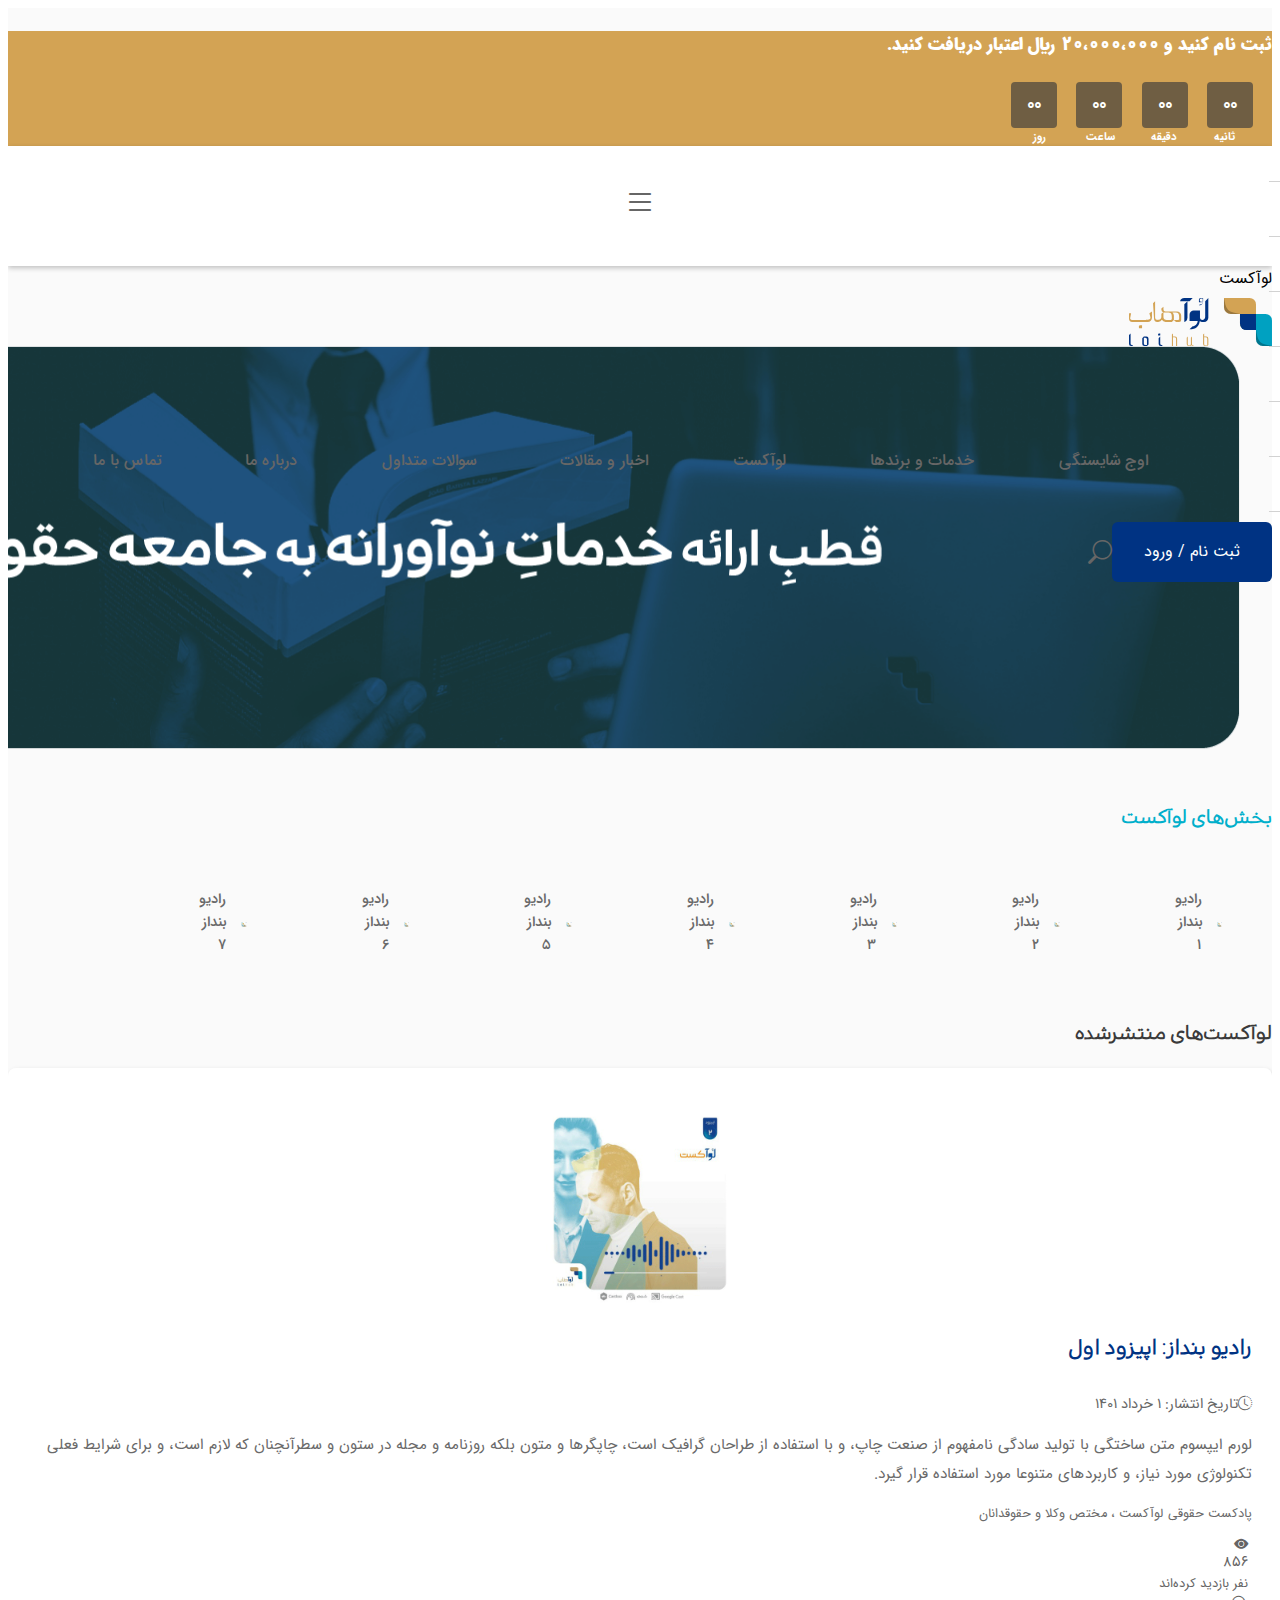
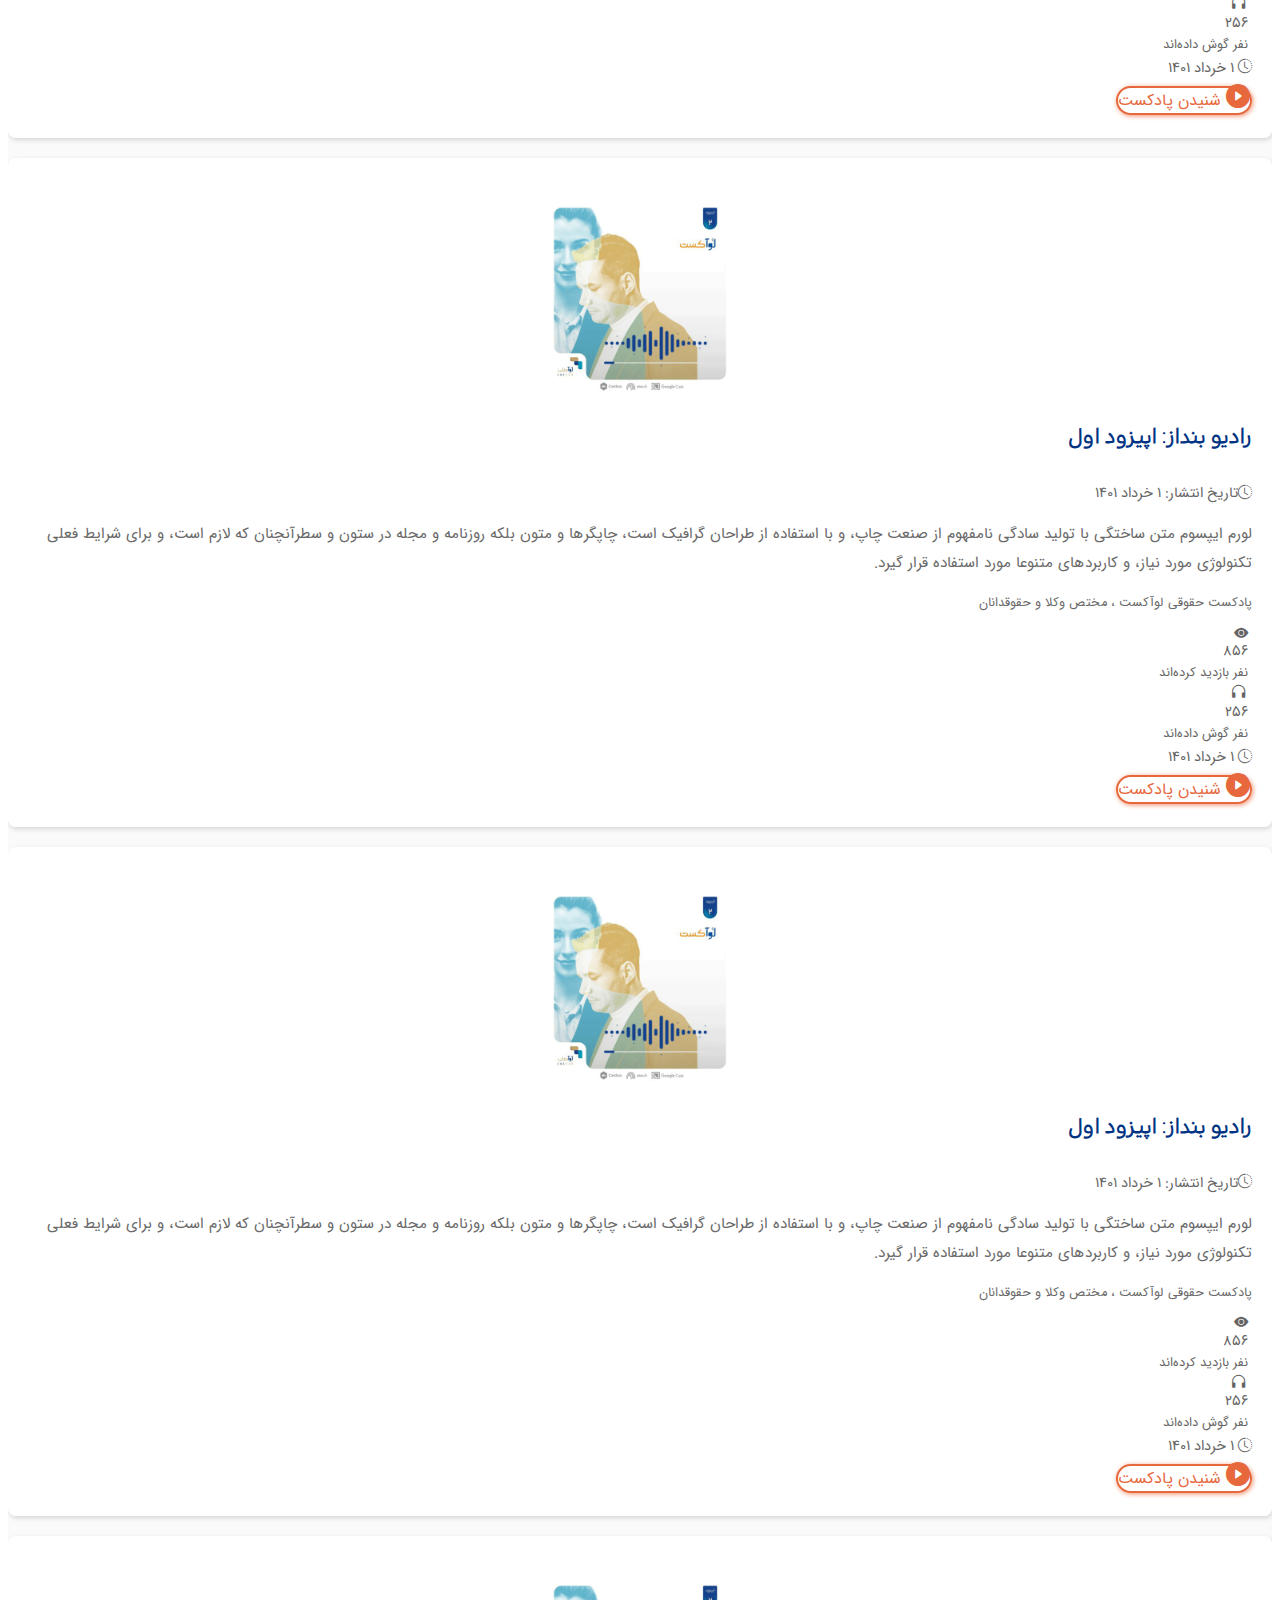
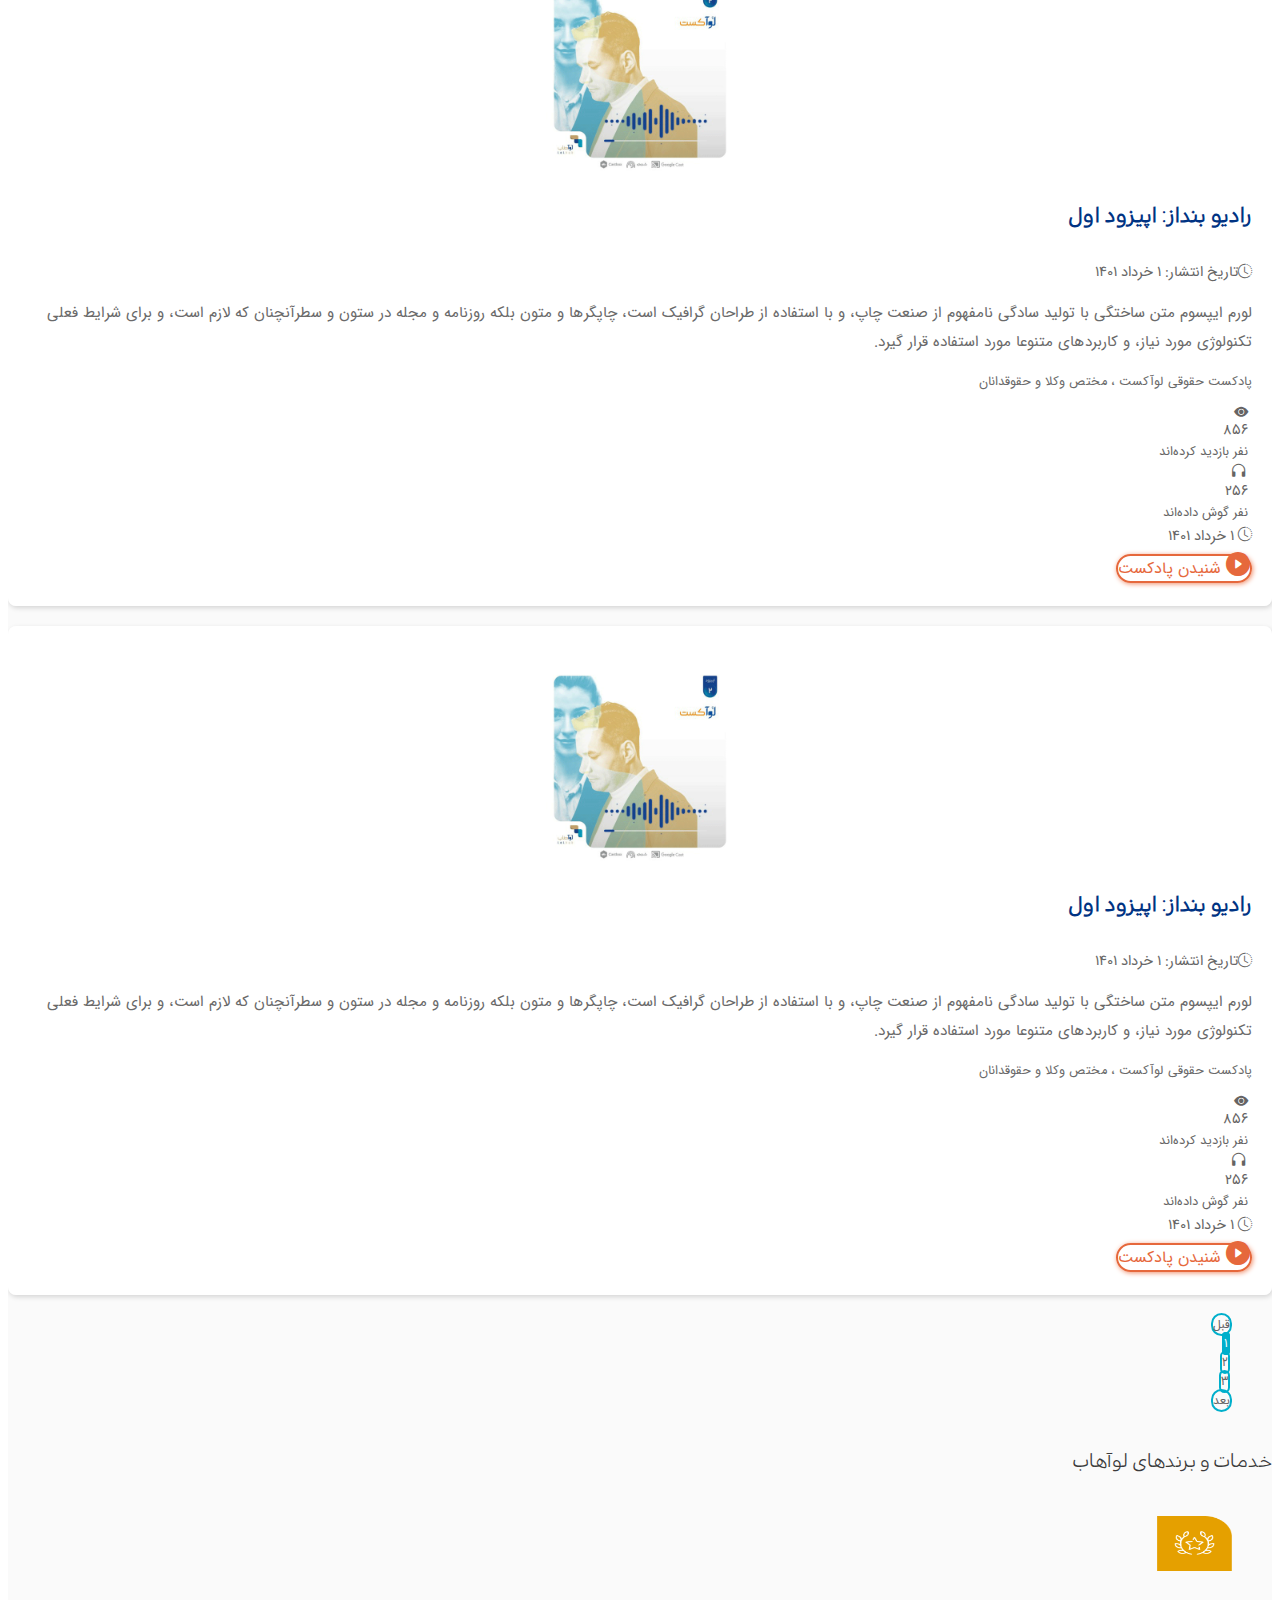
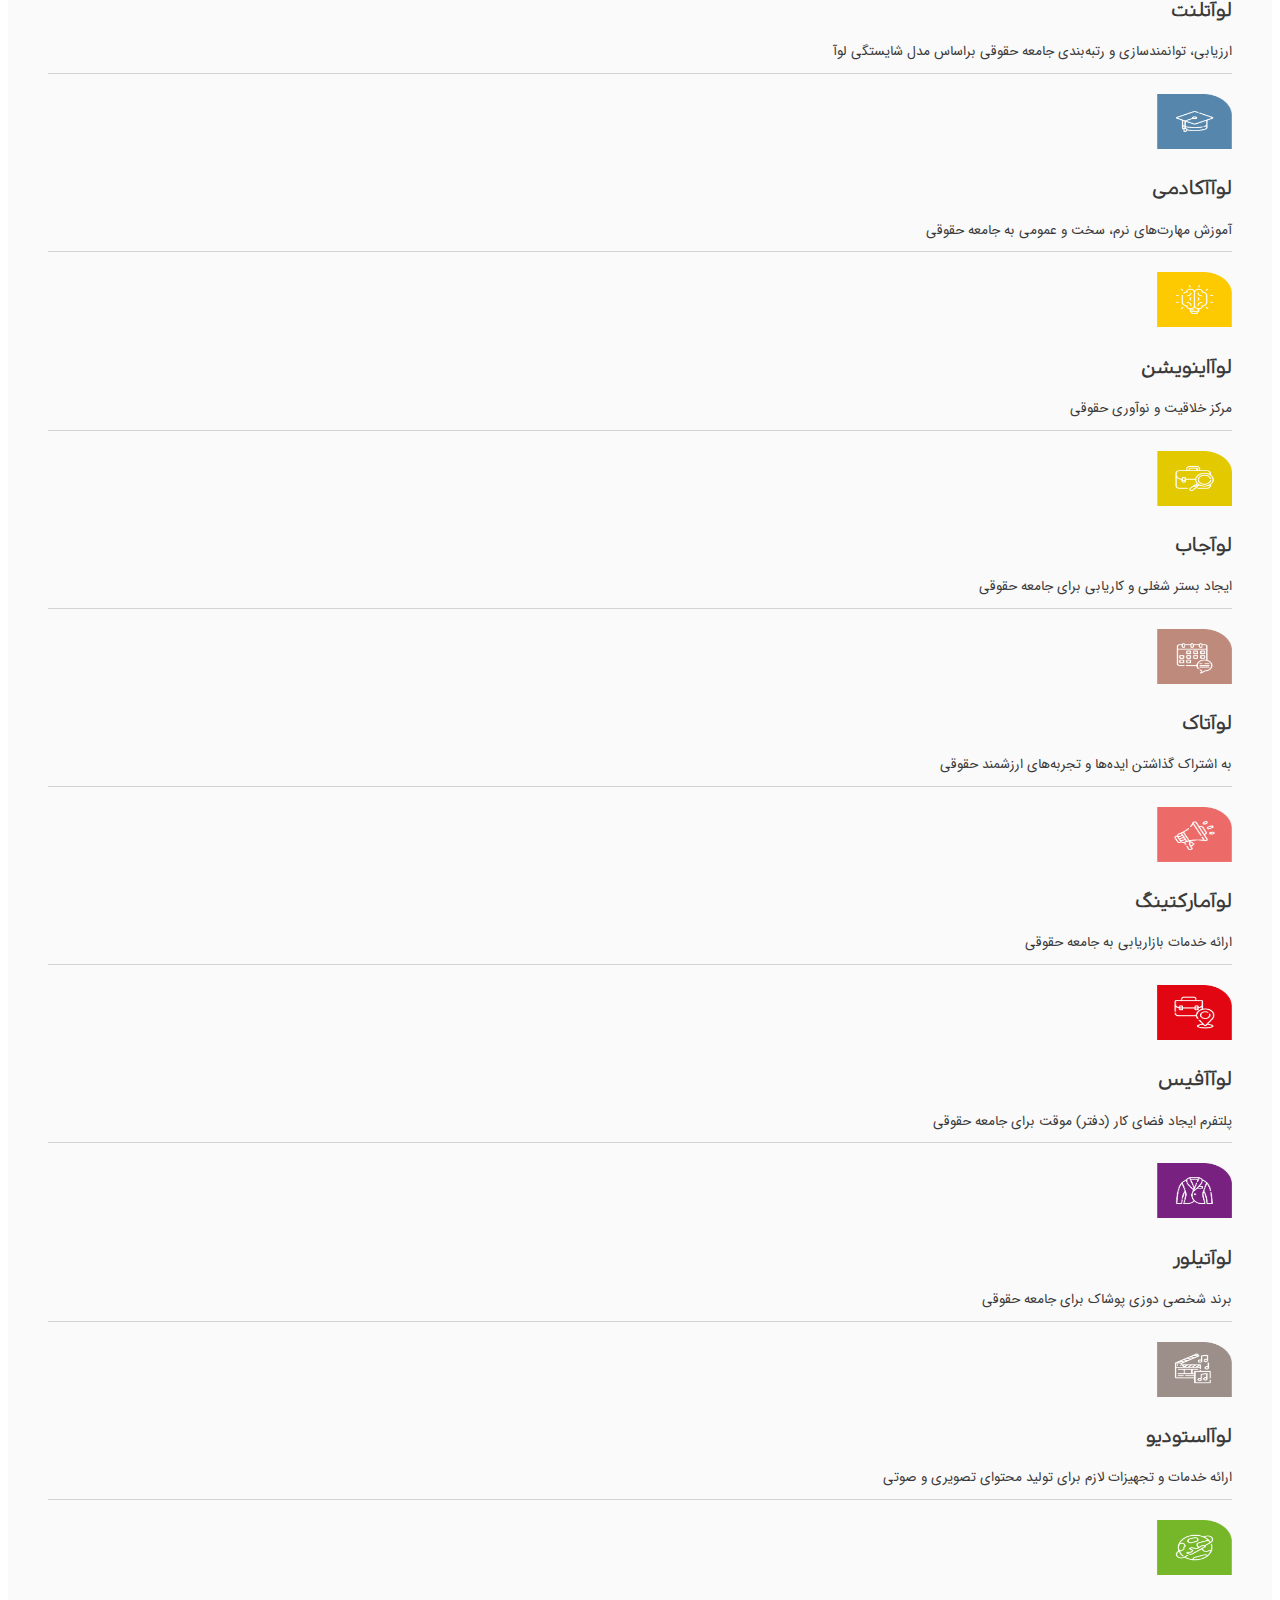
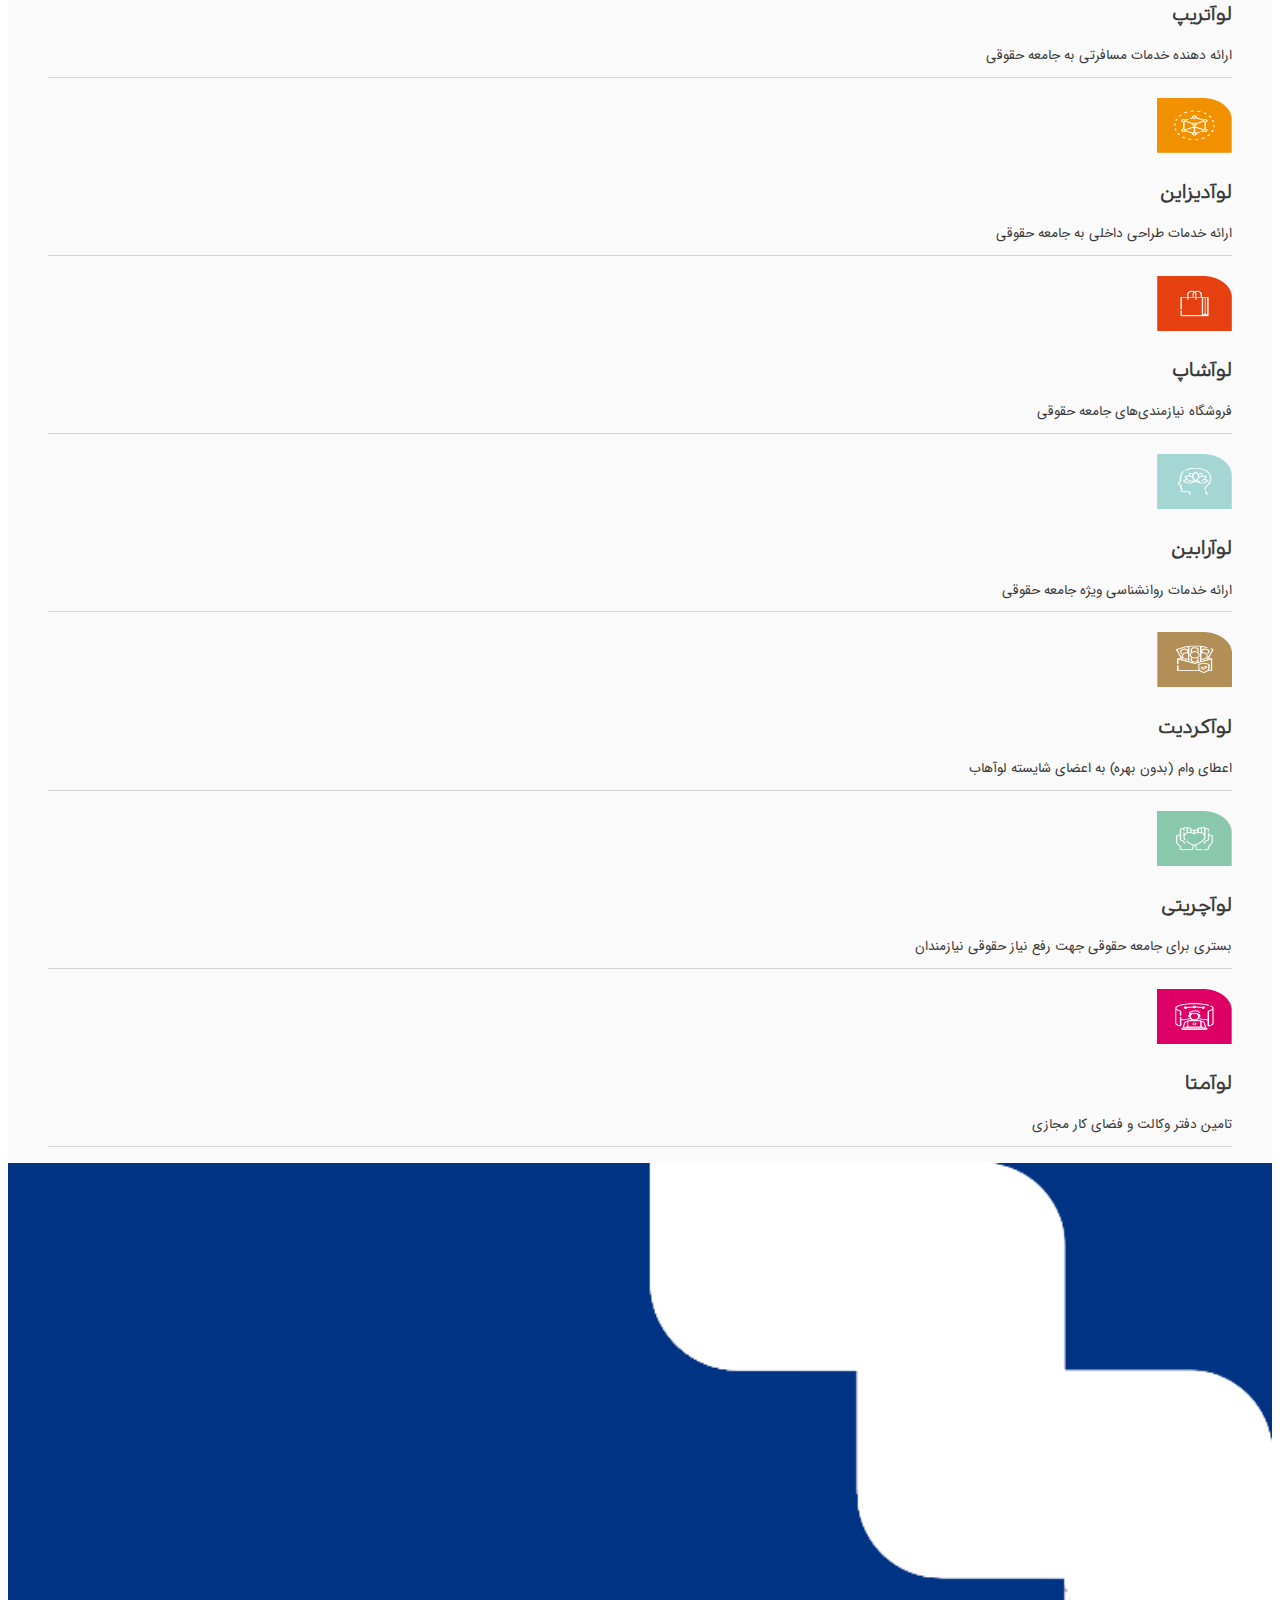
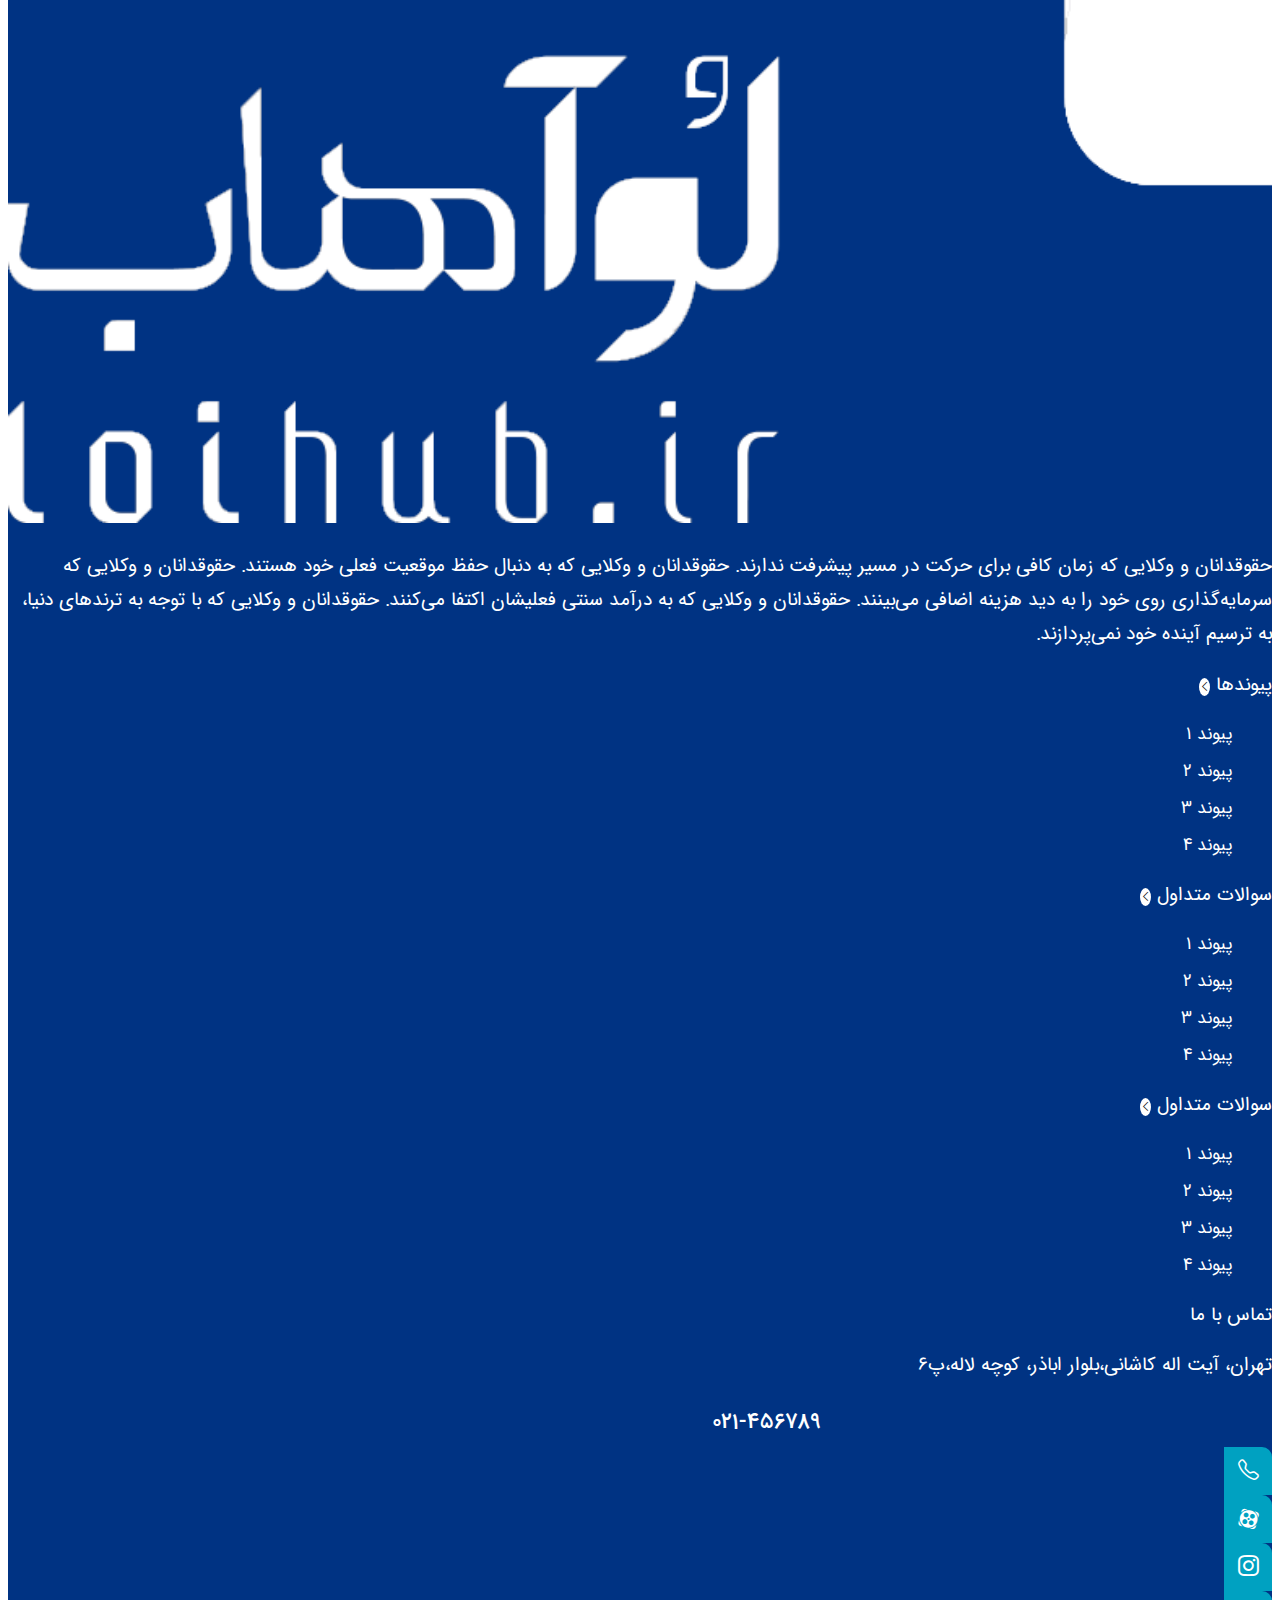
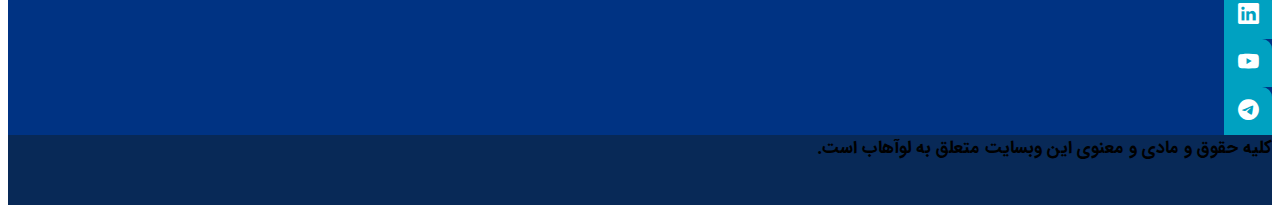
==== podcast1/index.html @ 6ba9e87d "add podcast page" ====
<!DOCTYPE html>
<html lang="fa" dir="rtl">

<head>
    <meta charset="UTF-8">
    <meta http-equiv="X-UA-Compatible" content="IE=edge">
    <meta name="viewport" content="width=device-width, initial-scale=1.0">
    <link href="https://cdn.jsdelivr.net/npm/bootstrap@5.1.3/dist/css/bootstrap.min.css" rel="stylesheet"
        integrity="sha384-1BmE4kWBq78iYhFldvKuhfTAU6auU8tT94WrHftjDbrCEXSU1oBoqyl2QvZ6jIW3" crossorigin="anonymous">
    <link rel="stylesheet" href="https://cdn.jsdelivr.net/npm/bootstrap-icons@1.8.1/font/bootstrap-icons.css">
    <link rel="stylesheet" href="css/style.css">
    <link rel="stylesheet" href="css/local.css">
    <link rel="stylesheet" href="../js/slick/slick-theme.css">
    <link rel="stylesheet" href="../js/slick/slick.css">
    <link rel="stylesheet" href="../assets/fonts/fonts/css/fontiran.css">
    <link rel="stylesheet" href="../assets/fonts/fonts/css/style.css">
    <title>لوآکست</title>
</head>

<body>
    <main class="container-fluid p-0 m-0">
        <main class="main container-fluid p-0 m-0">
            <div class="beforemain m-0 p-0"></div>
            <section class="nav-top p-0 m-0">
                <div class="container-fluid row justify-content-between mx-auto m-0 align-items-center p-0 px-lg-3">
                    <h4 class="py-3 py-lg-0 p-0 m-0 col-12 col-lg-7"> <a href="#">ثبت نام کنید و 20،000،000 ريال اعتبار
                            دریافت
                            کنید.</a></h4>
                    <div class="countdown mx-auto mx-lg-0 m-0 p-0 py-2">
                        <span class="number-count" id="day">00</span>
                        <span class="number-count" id="hour">00</span>
                        <span class="number-count" id="minute">00</span>
                        <span class="number-count" id="second">00</span>
                        <div class="p-0 m-0 mt-1">
                            <span class="m-0 p-0 text">روز</span>
                            <span class="m-0 p-0 text">ساعت</span>
                            <span class="m-0 p-0 text">دقیقه</span>
                            <span class="m-0 p-0 text">ثانیه</span>
                        </div>
                    </div>
                </div>
            </section>
            <section class="head-top p-0 m-0">
                <header class="header p-0 py-2 py-lg-0 m-0">
                    <div class="row justify-content-around p-0 mx-auto my-0 row px-2 px-md-0">
                        <nav class="menu-mobile d-block d-lg-none py-0 m-0">
                            <div onclick="closeMenuBar()"
                                class="close-btn row justify-content-between align-items-center m-0 mb-3">
                                <img src="../assets/image/LOIHUB LOGO variations (1)-15.png" alt="loihub">
                                <i class="col-2 bi bi-x-square close-menu-icon"></i>
                            </div>
                            <ul class="p-0 m-0">
                                <li><a href="../index.html">اوج شایستگی</a></li>
                                <li><a href="../services/index.html">خدمات و برندها</a></li>
                                <li><a href="#">لوآکست</a></li>
                                <li><a href="#">اخبار و مقالات</a></li>
                                <li><a href="#">سوالات متداول</a></li>
                                <li><a href="../about-us/index.html">درباره ما</a></li>
                                <li><a href="#"> تماس با ما</a></li>
                            </ul>
                        </nav>
                        <div class="ham-icon-menu col-1 d-flex d-lg-none">
                            <i class="bi bi-list"></i>
                        </div>
                        <div class="logo-header col-4 col-md-5 col-lg-2 px-xl-4">
                            <a href="../index.html">
                                <img src="../assets/image/LOIHUB LOGO.svg" alt="LOIHUB">
                            </a>
                        </div>
                        <nav class="menu-desktop d-none col-7 d-lg-block">
                            <ul class="p-0 m-0">
                                <li><a href="../index.html">اوج شایستگی</a></li>
                                <li><a href="../services/index.html">خدمات و برندها</a></li>
                                <li><a href="#">لوآکست</a></li>
                                <li><a href="#">اخبار و مقالات</a></li>
                                <li><a href="#">سوالات متداول</a></li>
                                <li><a href="../about-us/index.html">درباره ما</a></li>
                                <li><a href="#"> تماس با ما</a></li>
                            </ul>
                        </nav>
                        <div
                            class="register-header justify-content-around justify-content-lg-evenly col-6 col-md-4 col-lg-3">
                            <div class="register-header-btn p-0 m-0">
                                <a href="#">
                                    <span>ثبت نام / ورود</span>
                                </a>
                            </div>
                            <div class="search-box-header d-flex justify-content-center align-items-center">
                                <i class="bi bi-search open-search"></i>
                                <div class="search-input">
                                    <input type="search" placeholder="جستجو">
                                    <i class="bi bi-x close-search"></i>
                                </div>
                            </div>
                        </div>
                    </div>
                </header>
                <div class="path-website row align-items-center pe-5 bg-white border-top border-bottom">
                    <span class="text-secondary">لوآکست</span>
                </div>
                <div class="banner container-fluid p-0 m-0">
                    <div class="justify-content-center align-items-start row p-0 m-0 ">
                        <img class="p-0 m-0" src="../assets/image/about-loihub.png"
                            alt="قطب ارائه خدمات نوآورانه به جامعه حقوقی">
                    </div>
                </div>
            </section>
            <section class="cast-sections px-3 px-md-0 row m-0 p-0">
                <div class="cast-section-title d-flex p-0 m-0 justify-content-center">
                    <h3 class="py-3 m-0">بخش‌های لوآکست</h3>
                </div>
                <div class="container mx-auto cast-slider p-0 m-0 ">
                    <figure class="cast-slider-item p-0 m-0">
                        <a href=""> <img src="assets/image/padcast.png" alt=""></a>
                        <figcaption>رادیو بنداز 1</figcaption>
                    </figure>
                    <figure class="cast-slider-item p-0 m-0">
                        <a href=""> <img src="assets/image/padcast.png" alt=""></a>
                        <figcaption>رادیو بنداز 2</figcaption>
                    </figure>
                    <figure class="cast-slider-item p-0 m-0">
                        <a href=""> <img src="assets/image/padcast.png" alt=""></a>
                        <figcaption>رادیو بنداز 3</figcaption>
                    </figure>
                    <figure class="cast-slider-item p-0 m-0">
                        <a href=""> <img src="assets/image/padcast.png" alt=""></a>
                        <figcaption>رادیو بنداز 4</figcaption>
                    </figure>
                    <figure class="cast-slider-item p-0 m-0">
                        <a href=""> <img src="assets/image/padcast.png" alt=""></a>
                        <figcaption>رادیو بنداز 5</figcaption>
                    </figure>
                    <figure class="cast-slider-item p-0 m-0">
                        <a href=""> <img src="assets/image/padcast.png" alt=""></a>
                        <figcaption>رادیو بنداز 6</figcaption>
                    </figure>
                    <figure class="cast-slider-item p-0 m-0">
                        <a href=""> <img src="assets/image/padcast.png" alt=""></a>
                        <figcaption>رادیو بنداز 7</figcaption>
                    </figure>
                </div>

            </section>
            <div class="container-fluid row mt-3 px-2 p-0 m-0">
                <section class="published-cast col-lg-9 m-0 ">
                    <div class="published-cast-title m-0 px-3">
                        <h5 class="p-0 m-0 col-7 col-sm-4 col-lg-3">لوآکست‌های منتشرشده</h5>
                        <span class="line-title col-5 col-sm-8 col-lg-9"></span>
                    </div>
                    <div class="loicast-items row p-0 m-0 mt-2 justify-content-evenly align-content-start col-12">
                        <div class="loicast-item p-0 m-0 row justify-content-between col-12 col-sm-7 col-md-12">
                            <figure class="image-podcast p-0 m-0 row col-12 col-md-3">
                                <a href="" class="p-0 m-0 row"> <img src="assets/image/padcast.png" alt="loacast1"></a>
                            </figure>
                            <div class="col-12 col-md-9 row align-content-start p-0 m-0 justify-content-between">
                                <!-- podcast title----------------------------- -->
                                <h3 class="podcast-title col-12 col-md-5">رادیو بنداز: اپیزود اول</h3>
                                <span class="time-pubilshed col-5 d-none d-md-flex justify-content-end p-0 m-0 ps-4">
                                    <span class="d-flex p-0 m-0 align-items-center"><i
                                            class="bi bi-clock-history ms-2"></i>تاریخ انتشار:
                                    </span>
                                    <!-- podcast date published in desktop---------------------- -->
                                    <span class="me-2 row align-items-center p-0 m-0">1 خرداد 1401 </span>
                                </span>
                                <!-- podcast description desktop---------------------- -->
                                <p class="description-cast-desktop d-none d-md-flex col-12 p-2">
                                    لورم ایپسوم متن ساختگی با تولید سادگی نامفهوم از صنعت چاپ، و با استفاده از طراحان
                                    گرافیک است، چاپگرها و متون بلکه روزنامه و مجله در ستون و سطرآنچنان که لازم است، و
                                    برای شرایط فعلی تکنولوژی مورد نیاز، و کاربردهای متنوعا مورد استفاده قرار گیرد.
                                </p>
                                <!-- podcast description mobile---------------------- -->
                                <p class="description-cast-mobile d-flex d-md-none col-12 m-0">
                                    پادکست حقوقی لوآکست ، مختص وکلا و حقوقدانان
                                </p>
                            </div>
                            <div class="footer-cast row p-0 m-0 mt-3 border-top py-1">
                                <div class="seen-section d-flex align-items-center col-3">
                                    <i class="bi bi-eye-fill"></i>
                                    <!-- seen counter--------------------------------------->
                                    <span>856</span>
                                    <span class="d-none d-md-flex">نفر بازدید کرده‌اند</span>
                                </div>
                                <div class="listen-section d-flex align-items-center col-3">
                                    <i class="bi bi-headphones"></i>
                                    <!-- listen counter--------------------------------------->
                                    <span>256</span>
                                    <span class="d-none d-md-flex">نفر گوش داده‌اند </span>
                                </div>
                                <span
                                    class="time-pubilshed time-published-mobile col-6 d-flex d-md-none justify-content-end p-0 m-0">
                                    <span class="d-flex p-0 m-0 align-items-center justify-content-center">
                                        <i class="bi bi-clock-history"></i>
                                    </span>
                                    <!-- podcast date published in mobile---------------------- -->
                                    <span class="row justify-content-center align-items-center p-0 m-0">1 خرداد 1401
                                    </span>
                                </span>
                                <div
                                    class="link-listen-podcast d-none d-md-flex justify-content-end align-items-center col-6 m-0 p-2 px-3">
                                    <!-- link to podcast page--------------------------- -->
                                    <a class="d-flex justify-content-evenly align-items-center" href="#"><i
                                            class="bi bi-play-circle-fill ms-2 d-flex align-items-center"></i> شنیدن
                                        پادکست </a>
                                </div>

                            </div>
                        </div>
                        <div class="loicast-item p-0 m-0 row justify-content-between col-12 col-sm-7 col-md-12">
                            <figure class="image-podcast p-0 m-0 row col-12 col-md-3">
                                <a href="" class="p-0 m-0 row"> <img src="assets/image/padcast.png" alt="loacast1"></a>
                            </figure>
                            <div class="col-12 col-md-9 row align-content-start p-0 m-0 justify-content-between">
                                <!-- podcast title----------------------------- -->
                                <h3 class="podcast-title col-12 col-md-5">رادیو بنداز: اپیزود اول</h3>
                                <span class="time-pubilshed col-5 d-none d-md-flex justify-content-end p-0 m-0 ps-4">
                                    <span class="d-flex p-0 m-0 align-items-center"><i
                                            class="bi bi-clock-history ms-2"></i>تاریخ انتشار:
                                    </span>
                                    <!-- podcast date published in desktop---------------------- -->
                                    <span class="me-2 row align-items-center p-0 m-0">1 خرداد 1401 </span>
                                </span>
                                <!-- podcast description desktop---------------------- -->
                                <p class="description-cast-desktop d-none d-md-flex col-12 p-2">
                                    لورم ایپسوم متن ساختگی با تولید سادگی نامفهوم از صنعت چاپ، و با استفاده از طراحان
                                    گرافیک است، چاپگرها و متون بلکه روزنامه و مجله در ستون و سطرآنچنان که لازم است، و
                                    برای شرایط فعلی تکنولوژی مورد نیاز، و کاربردهای متنوعا مورد استفاده قرار گیرد.
                                </p>
                                <!-- podcast description mobile---------------------- -->
                                <p class="description-cast-mobile d-flex d-md-none col-12 m-0">
                                    پادکست حقوقی لوآکست ، مختص وکلا و حقوقدانان
                                </p>
                            </div>
                            <div class="footer-cast row p-0 m-0 mt-3 border-top py-1">
                                <div class="seen-section d-flex align-items-center col-3">
                                    <i class="bi bi-eye-fill"></i>
                                    <!-- seen counter--------------------------------------->
                                    <span>856</span>
                                    <span class="d-none d-md-flex">نفر بازدید کرده‌اند</span>
                                </div>
                                <div class="listen-section d-flex align-items-center col-3">
                                    <i class="bi bi-headphones"></i>
                                    <!-- listen counter--------------------------------------->
                                    <span>256</span>
                                    <span class="d-none d-md-flex">نفر گوش داده‌اند </span>
                                </div>
                                <span
                                    class="time-pubilshed time-published-mobile col-6 d-flex d-md-none justify-content-end p-0 m-0">
                                    <span class="d-flex p-0 m-0 align-items-center justify-content-center">
                                        <i class="bi bi-clock-history"></i>
                                    </span>
                                    <!-- podcast date published in mobile---------------------- -->
                                    <span class="row justify-content-center align-items-center p-0 m-0">1 خرداد 1401
                                    </span>
                                </span>
                                <div
                                    class="link-listen-podcast d-none d-md-flex justify-content-end align-items-center col-6 m-0 p-2 px-3">
                                    <!-- link to podcast page--------------------------- -->
                                    <a class="d-flex justify-content-evenly align-items-center" href="#"><i
                                            class="bi bi-play-circle-fill ms-2 d-flex align-items-center"></i> شنیدن
                                        پادکست </a>
                                </div>
                            </div>
                        </div>
                        <div class="loicast-item p-0 m-0 row justify-content-between col-12 col-sm-7 col-md-12">
                            <figure class="image-podcast p-0 m-0 row col-12 col-md-3">
                                <a href="" class="p-0 m-0 row"> <img src="assets/image/padcast.png" alt="loacast1"></a>
                            </figure>
                            <div class="col-12 col-md-9 row align-content-start p-0 m-0 justify-content-between">
                                <!-- podcast title----------------------------- -->
                                <h3 class="podcast-title col-12 col-md-5">رادیو بنداز: اپیزود اول</h3>
                                <span class="time-pubilshed col-5 d-none d-md-flex justify-content-end p-0 m-0 ps-4">
                                    <span class="d-flex p-0 m-0 align-items-center"><i
                                            class="bi bi-clock-history ms-2"></i>تاریخ انتشار:
                                    </span>
                                    <!-- podcast date published in desktop---------------------- -->
                                    <span class="me-2 row align-items-center p-0 m-0">1 خرداد 1401 </span>
                                </span>
                                <!-- podcast description desktop---------------------- -->
                                <p class="description-cast-desktop d-none d-md-flex col-12 p-2">
                                    لورم ایپسوم متن ساختگی با تولید سادگی نامفهوم از صنعت چاپ، و با استفاده از طراحان
                                    گرافیک است، چاپگرها و متون بلکه روزنامه و مجله در ستون و سطرآنچنان که لازم است، و
                                    برای شرایط فعلی تکنولوژی مورد نیاز، و کاربردهای متنوعا مورد استفاده قرار گیرد.
                                </p>
                                <!-- podcast description mobile---------------------- -->
                                <p class="description-cast-mobile d-flex d-md-none col-12 m-0">
                                    پادکست حقوقی لوآکست ، مختص وکلا و حقوقدانان
                                </p>
                            </div>
                            <div class="footer-cast row p-0 m-0 mt-3 border-top py-1">
                                <div class="seen-section d-flex align-items-center col-3">
                                    <i class="bi bi-eye-fill"></i>
                                    <!-- seen counter--------------------------------------->
                                    <span>856</span>
                                    <span class="d-none d-md-flex">نفر بازدید کرده‌اند</span>
                                </div>
                                <div class="listen-section d-flex align-items-center col-3">
                                    <i class="bi bi-headphones"></i>
                                    <!-- listen counter--------------------------------------->
                                    <span>256</span>
                                    <span class="d-none d-md-flex">نفر گوش داده‌اند </span>
                                </div>
                                <span
                                    class="time-pubilshed time-published-mobile col-6 d-flex d-md-none justify-content-end p-0 m-0">
                                    <span class="d-flex p-0 m-0 align-items-center justify-content-center">
                                        <i class="bi bi-clock-history"></i>
                                    </span>
                                    <!-- podcast date published in mobile---------------------- -->
                                    <span class="row justify-content-center align-items-center p-0 m-0">1 خرداد 1401
                                    </span>
                                </span>
                                <div
                                    class="link-listen-podcast d-none d-md-flex justify-content-end align-items-center col-6 m-0 p-2 px-3">
                                    <!-- link to podcast page--------------------------- -->
                                    <a class="d-flex justify-content-evenly align-items-center" href="#"><i
                                            class="bi bi-play-circle-fill ms-2 d-flex align-items-center"></i> شنیدن
                                        پادکست </a>
                                </div>

                            </div>
                        </div>
                        <div class="loicast-item p-0 m-0 row justify-content-between col-12 col-sm-7 col-md-12">
                            <figure class="image-podcast p-0 m-0 row col-12 col-md-3">
                                <a href="" class="p-0 m-0 row"> <img src="assets/image/padcast.png" alt="loacast1"></a>
                            </figure>
                            <div class="col-12 col-md-9 row align-content-start p-0 m-0 justify-content-between">
                                <!-- podcast title----------------------------- -->
                                <h3 class="podcast-title col-12 col-md-5">رادیو بنداز: اپیزود اول</h3>
                                <span class="time-pubilshed col-5 d-none d-md-flex justify-content-end p-0 m-0 ps-4">
                                    <span class="d-flex p-0 m-0 align-items-center"><i
                                            class="bi bi-clock-history ms-2"></i>تاریخ انتشار:
                                    </span>
                                    <!-- podcast date published in desktop---------------------- -->
                                    <span class="me-2 row align-items-center p-0 m-0">1 خرداد 1401 </span>
                                </span>
                                <!-- podcast description desktop---------------------- -->
                                <p class="description-cast-desktop d-none d-md-flex col-12 p-2">
                                    لورم ایپسوم متن ساختگی با تولید سادگی نامفهوم از صنعت چاپ، و با استفاده از طراحان
                                    گرافیک است، چاپگرها و متون بلکه روزنامه و مجله در ستون و سطرآنچنان که لازم است، و
                                    برای شرایط فعلی تکنولوژی مورد نیاز، و کاربردهای متنوعا مورد استفاده قرار گیرد.
                                </p>
                                <!-- podcast description mobile---------------------- -->
                                <p class="description-cast-mobile d-flex d-md-none col-12 m-0">
                                    پادکست حقوقی لوآکست ، مختص وکلا و حقوقدانان
                                </p>
                            </div>
                            <div class="footer-cast row p-0 m-0 mt-3 border-top py-1">
                                <div class="seen-section d-flex align-items-center col-3">
                                    <i class="bi bi-eye-fill"></i>
                                    <!-- seen counter--------------------------------------->
                                    <span>856</span>
                                    <span class="d-none d-md-flex">نفر بازدید کرده‌اند</span>
                                </div>
                                <div class="listen-section d-flex align-items-center col-3">
                                    <i class="bi bi-headphones"></i>
                                    <!-- listen counter--------------------------------------->
                                    <span>256</span>
                                    <span class="d-none d-md-flex">نفر گوش داده‌اند </span>
                                </div>
                                <span
                                    class="time-pubilshed time-published-mobile col-6 d-flex d-md-none justify-content-end p-0 m-0">
                                    <span class="d-flex p-0 m-0 align-items-center justify-content-center">
                                        <i class="bi bi-clock-history"></i>
                                    </span>
                                    <!-- podcast date published in mobile---------------------- -->
                                    <span class="row justify-content-center align-items-center p-0 m-0">1 خرداد 1401
                                    </span>
                                </span>
                                <div
                                    class="link-listen-podcast d-none d-md-flex justify-content-end align-items-center col-6 m-0 p-2 px-3">
                                    <!-- link to podcast page--------------------------- -->
                                    <a class="d-flex justify-content-evenly align-items-center" href="#"><i
                                            class="bi bi-play-circle-fill ms-2 d-flex align-items-center"></i> شنیدن
                                        پادکست </a>
                                </div>

                            </div>
                        </div>
                        <div class="loicast-item p-0 m-0 row justify-content-between col-12 col-sm-7 col-md-12">
                            <figure class="image-podcast p-0 m-0 row col-12 col-md-3">
                                <a href="" class="p-0 m-0 row"> <img src="assets/image/padcast.png" alt="loacast1"></a>
                            </figure>
                            <div class="col-12 col-md-9 row align-content-start p-0 m-0 justify-content-between">
                                <!-- podcast title----------------------------- -->
                                <h3 class="podcast-title col-12 col-md-5">رادیو بنداز: اپیزود اول</h3>
                                <span class="time-pubilshed col-5 d-none d-md-flex justify-content-end p-0 m-0 ps-4">
                                    <span class="d-flex p-0 m-0 align-items-center"><i
                                            class="bi bi-clock-history ms-2"></i>تاریخ انتشار:
                                    </span>
                                    <!-- podcast date published in desktop---------------------- -->
                                    <span class="me-2 row align-items-center p-0 m-0">1 خرداد 1401 </span>
                                </span>
                                <!-- podcast description desktop---------------------- -->
                                <p class="description-cast-desktop d-none d-md-flex col-12 p-2">
                                    لورم ایپسوم متن ساختگی با تولید سادگی نامفهوم از صنعت چاپ، و با استفاده از طراحان
                                    گرافیک است، چاپگرها و متون بلکه روزنامه و مجله در ستون و سطرآنچنان که لازم است، و
                                    برای شرایط فعلی تکنولوژی مورد نیاز، و کاربردهای متنوعا مورد استفاده قرار گیرد.
                                </p>
                                <!-- podcast description mobile---------------------- -->
                                <p class="description-cast-mobile d-flex d-md-none col-12 m-0">
                                    پادکست حقوقی لوآکست ، مختص وکلا و حقوقدانان
                                </p>
                            </div>
                            <div class="footer-cast row p-0 m-0 mt-3 border-top py-1">
                                <div class="seen-section d-flex align-items-center col-3">
                                    <i class="bi bi-eye-fill"></i>
                                    <!-- seen counter--------------------------------------->
                                    <span>856</span>
                                    <span class="d-none d-md-flex">نفر بازدید کرده‌اند</span>
                                </div>
                                <div class="listen-section d-flex align-items-center col-3">
                                    <i class="bi bi-headphones"></i>
                                    <!-- listen counter--------------------------------------->
                                    <span>256</span>
                                    <span class="d-none d-md-flex">نفر گوش داده‌اند </span>
                                </div>
                                <span
                                    class="time-pubilshed time-published-mobile col-6 d-flex d-md-none justify-content-end p-0 m-0">
                                    <span class="d-flex p-0 m-0 align-items-center justify-content-center">
                                        <i class="bi bi-clock-history"></i>
                                    </span>
                                    <!-- podcast date published in mobile---------------------- -->
                                    <span class="row justify-content-center align-items-center p-0 m-0">1 خرداد 1401
                                    </span>
                                </span>
                                <div
                                    class="link-listen-podcast d-none d-md-flex justify-content-end align-items-center col-6 m-0 p-2 px-3">
                                    <!-- link to podcast page--------------------------- -->
                                    <a class="d-flex justify-content-evenly align-items-center" href="#"><i
                                            class="bi bi-play-circle-fill ms-2 d-flex align-items-center"></i> شنیدن
                                        پادکست </a>
                                </div>

                            </div>




                        </div>


                    </div>
                    <ul
                        class="pagination-podcast col-10 col-sm-7 col-md-6 col-lg-5 col-xl-4 mx-auto p-0 m-0 mt-3 row justify-content-around">
                        <li class="previous-page row p-0 m-0 align-items-center justify-content-center">
                            <a class="row h-100 align-items-center justify-content-center" href="">قبل</a>
                        </li>
                        <li class="page-number d-flex p-0 m-0 align-items-center">
                            <a href="#"
                                class="row justify-content-center align-items-center p-0 m-0 h-100 col active-page">1</a>
                        </li>
                        <li class="page-number d-flex p-0 m-0 align-items-center">
                            <a href="#" class="row justify-content-center align-items-center p-0 m-0 h-100 col">2</a>
                        </li>
                        <li class="page-number d-flex p-0 m-0 align-items-center">
                            <a href="#" class="row justify-content-center align-items-center p-0 m-0 h-100 col">3</a>
                        </li>
                        <li class="next-page row p-0 m-0 align-items-center justify-content-center">
                            <a class="row h-100 align-items-center justify-content-center" href="">بعد</a>
                        </li>

                    </ul>
                </section>
                <section class="loiservice-section d-none d-lg-block col-lg-3 ">
                    <div class="loiservice-section-title m-0">
                        <h5 class="p-0 m-0 col-5 col-md-4 col-lg-7"> خدمات و برندهای لوآهاب</h5>
                        <span class="line-title col-7 col-md-8 col-lg-5"></span>
                    </div>
                    <figure class="loiservice-item row p-0 m-0">
                        <img src="../assets/image/loatalent-mobile.png" alt="">
                        <figcaption class="col-8">
                            <h3>لوآتلنت</h3>
                            <p>ارزیابی، توانمندسازی و رتبه‌بندی جامعه حقوقی براساس مدل شایستگی لوآ</p>
                        </figcaption>
                    </figure>
                    <figure class="loiservice-item row p-0 m-0">
                        <img src="../assets/image/loaacademy-mobile.png" alt="">
                        <figcaption class="col-8 ">
                            <h3>لوآآکادمی</h3>
                            <p>آموزش مهارت‌های نرم، سخت و عمومی به جامعه حقوقی</p>
                        </figcaption>
                    </figure>
                    <figure class="loiservice-item row p-0 m-0">
                        <img src="../assets/image/loainnovation-mobile.png" alt="">
                        <figcaption class="col-8 ">
                            <h3>لوآاینویشن</h3>
                            <p>مرکز خلاقیت و نوآوری حقوقی</p>
                        </figcaption>
                    </figure>
                    <figure class="loiservice-item row p-0 m-0">
                        <img src="../assets/image/loajob-mobile.png" alt="">
                        <figcaption class="col-8 ">
                            <h3>لوآجاب</h3>
                            <p>ایجاد بستر شغلی و کاریابی برای جامعه حقوقی</p>
                        </figcaption>
                    </figure>
                    <figure class="loiservice-item row p-0 m-0">
                        <img src="../assets/image/loatalk-mobile.png" alt="">
                        <figcaption class="col-8 ">
                            <h3>لوآتاک</h3>
                            <p>به اشتراک گذاشتن ایده‌ها و تجربه‌های ارزشمند حقوقی</p>
                        </figcaption>
                    </figure>
                    <figure class="loiservice-item row p-0 m-0">
                        <img src="../assets/image/loamarketing-mobile.png" alt="">
                        <figcaption class="col-8 ">
                            <h3>لوآمارکتینگ</h3>
                            <p>ارائه خدمات بازاریابی به جامعه حقوقی</p>
                        </figcaption>
                    </figure>
                    <figure class="loiservice-item row p-0 m-0">
                        <img src="../assets/image/loaoffice-mobile.png" alt="">
                        <figcaption class="col-8 ">
                            <h3>لوآآفیس</h3>
                            <p>پلتفرم ایجاد فضای کار (دفتر) موقت برای جامعه حقوقی</p>
                        </figcaption>
                    </figure>
                    <figure class="loiservice-item row p-0 m-0">
                        <img src="../assets/image/loatailor-mobile.png" alt="">
                        <figcaption class="col-8 ">
                            <h3>لوآتیلور</h3>
                            <p> برند شخصی دوزی پوشاک برای جامعه حقوقی</p>
                        </figcaption>
                    </figure>
                    <figure class="loiservice-item row p-0 m-0">
                        <img src="../assets/image/loastudio-mobile.png" alt="">
                        <figcaption class="col-8 ">
                            <h3>لوآاستودیو</h3>
                            <p> ارائه خدمات و تجهیزات لازم برای تولید محتوای تصویری و صوتی </p>
                        </figcaption>
                    </figure>
                    <figure class="loiservice-item row p-0 m-0">
                        <img src="../assets/image/loatrip-mobile.png" alt="">
                        <figcaption class="col-8 ">
                            <h3>لوآتریپ</h3>
                            <p> ارائه دهنده خدمات مسافرتی به جامعه حقوقی </p>
                        </figcaption>
                    </figure>
                    <figure class="loiservice-item row p-0 m-0">
                        <img src="../assets/image/loadesign-mobile.png" alt="">
                        <figcaption class="col-8 ">
                            <h3>لوآدیزاین</h3>
                            <p>ارائه خدمات طراحی داخلی به جامعه حقوقی</p>
                        </figcaption>
                    </figure>
                    <figure class="loiservice-item row p-0 m-0">
                        <img src="../assets/image/loashop-mobile.png" alt="">
                        <figcaption class="col-8 ">
                            <h3>لوآشاپ</h3>
                            <p>فروشگاه نیازمندی‌های جامعه حقوقی</p>
                        </figcaption>
                    </figure>
                    <figure class="loiservice-item row p-0 m-0">
                        <img src="../assets/image/loarabin-mobile.png" alt="">
                        <figcaption class="col-8 ">
                            <h3>لوآرابین</h3>
                            <p>ارائه خدمات روانشناسی ویژه جامعه حقوقی</p>
                        </figcaption>
                    </figure>
                    <figure class="loiservice-item row p-0 m-0">
                        <img src="../assets/image/loacredit-mobile.png" alt="">
                        <figcaption class="col-8 ">
                            <h3>لوآکردیت</h3>
                            <p>اعطای وام (بدون بهره) به اعضای شایسته لوآهاب</p>
                        </figcaption>
                    </figure>
                    <figure class="loiservice-item row p-0 m-0">
                        <img src="../assets/image/loacharity-mobile.png" alt="">
                        <figcaption class="col-8 ">
                            <h3>لوآچریتی</h3>
                            <p>بستری برای جامعه حقوقی جهت رفع نیاز حقوقی نیازمندان</p>
                        </figcaption>
                    </figure>
                    <figure class="loiservice-item row p-0 m-0">
                        <img src="../assets/image/loameta-mobile.png" alt="">
                        <figcaption class="col-8 ">
                            <h3>لوآمتا</h3>
                            <p> تامین دفتر وکالت و فضای کار مجازی</p>
                        </figcaption>
                    </figure>
                </section>
            </div>


            <footer class="footer container-fluid m-0 p-0 py-5 pb-0 mt-3">
                <section
                    class="about-us container row align-content-start justify-content-evenly mx-auto p-2 m-0 mb-md-5">
                    <div class="col-3 col-lg-2 logo-footer py-3">
                        <img src="../assets/image/LOIHUB LOGO variations (1)-15.png" alt="">
                    </div>
                    <div class="col-8 p-3">
                        <p class="text-about">حقوقدانان و وکلایی که زمان کافی برای حرکت در مسیر پیشرفت ندارند. حقوقدانان
                            و
                            وکلایی که به دنبال حفظ موقعیت فعلی خود هستند. حقوقدانان و وکلایی که سرمایه‌گذاری روی خود را
                            به
                            دید هزینه اضافی می‌بینند. حقوقدانان و وکلایی که به درآمد سنتی فعلیشان اکتفا می‌کنند.
                            حقوقدانان و
                            وکلایی که با توجه به ترندهای دنیا، به ترسیم آینده خود نمی‌پردازند.</p>
                    </div>
                </section>
                <span class="line-footer d-flex d-md-none bg-white mx-auto m-0"></span>
                <section class="links-footer row container mx-auto p-0 m-0">
                    <nav class="peyvandha row col-12 col-lg-2 p-0 m-0 px-3 py-2">
                        <span class="d-flex justify-content-between align-items-center link-title col-12 m-0 p-0">
                            پیوندها
                            <i class="d-flex toggle-icon1 toggle-icon d-lg-none bi bi-chevron-left m-2"></i>
                        </span>
                        <ul class="peyvandha-links col-12 d-lg-block p-0 m-0 mt-3">
                            <li><a href="#">پیوند 1</a></li>
                            <li><a href="#">پیوند 2</a></li>
                            <li><a href="#">پیوند 3</a></li>
                            <li><a href="#">پیوند 4</a></li>
                        </ul>
                    </nav>
                    <span class="line-footer d-flex d-md-none bg-white mx-auto m-0 p-0"></span>
                    <nav class="questions-1 row col-12 col-lg-3 p-0 m-0 px-3 py-2">
                        <span class="d-flex justify-content-between align-items-center link-title col-12 m-0 p-0">
                            سوالات متداول
                            <i class="d-flex toggle-icon toggle-icon2 d-lg-none bi bi-chevron-left m-2"></i>
                        </span>
                        <ul class="questions-1-links col-12 d-lg-block p-0 m-0 mt-3">
                            <li><a href="#">پیوند 1</a></li>
                            <li><a href="#">پیوند 2</a></li>
                            <li><a href="#">پیوند 3</a></li>
                            <li><a href="#">پیوند 4</a></li>
                        </ul>
                    </nav>
                    <span class="line-footer d-flex d-md-none bg-white mx-auto m-0 p-0"></span>
                    <nav class="questions-2 row col-12 col-lg-3 p-0 m-0 px-3 py-2">
                        <span class="d-flex justify-content-between align-items-center link-title col-12 m-0 p-0">
                            سوالات متداول
                            <i class="d-flex toggle-icon toggle-icon3 d-lg-none bi bi-chevron-left m-2"></i>
                        </span>
                        <ul class="questions-2-links col-12 d-lg-block p-0 m-0 mt-3">
                            <li><a href="#">پیوند 1</a></li>
                            <li><a href="#">پیوند 2</a></li>
                            <li><a href="#">پیوند 3</a></li>
                            <li><a href="#">پیوند 4</a></li>
                        </ul>
                    </nav>
                    <span class="line-footer d-flex d-md-none bg-white mx-auto m-0 p-0"></span>
                    <div class="tamas-ba-ma col-12 col-lg-4 row p-0 m-0 px-3 py-2">
                        <span
                            class="link-title d-flex justify-content-between align-items-center col-12 p-0 m-0 mb-3">تماس
                            با
                            ما</span>
                        <p class="address-footer m-0 p-0">تهران، آیت اله کاشانی،‌بلوار اباذر، کوچه لاله،‌پ6</p>
                        <div class="row social-footer p-0 m-0">
                            <div class="row justify-content-end col-12 m-0 py-3 p-0">
                                <a href="tel:021456789"
                                    class="col-9 d-flex align-items-center justify-content-end phone">021-456789</a>
                                <a class="col-3 p-0 m-0" href="tel:021456789"><i class=" bi bi-telephone"></i></a>
                            </div>
                            <div class="row col-11 col-sm-8 col-lg-12 justify-content-between p-0 m-0 pe-xl-5">
                                <a class="p-0 m-0" href="https://www.aparat.com/loihub.ir" target="_blank">
                                    <i class="m-icon-aparat"></i>
                                </a>
                                <a class="p-0 m-0" href="https://www.instagram.com/loihub.ir" target="_blank"> <i
                                        class=" bi bi-instagram"></i></a>
                                <a class="p-0 m-0" href="https://www.linkedin.com/company/loihub/" target="_blank">
                                    <i class=" bi bi-linkedin"></i></a>
                                <a class="p-0 m-0" href="https://www.youtube.com/channel/UCmOYUXwG5cOpXXjzZFvRelA"
                                    target="_blank"> <i class=" bi bi-youtube"></i></a>
                                <a class="p-0 m-0" href="#" target="_blank"><i class="bi bi-telegram"></i></a>
                            </div>
                        </div>
                    </div>
                </section>
                <section
                    class="copy-right d-flex justify-content-center align-items-center container-fluid p-0 m-0 mt-5">
                    <span class="text-white">کلیه حقوق و مادی و معنوی این وبسایت متعلق به لوآهاب است.</span>
                </section>
            </footer>

        </main>
    </main>

    <script src="https://code.jquery.com/jquery-3.6.0.js"
        integrity="sha256-H+K7U5CnXl1h5ywQfKtSj8PCmoN9aaq30gDh27Xc0jk=" crossorigin="anonymous"></script>
    <script src="../js/slick/slick.min.js"></script>
    <script src="js/app.js"></script>
</body>

</html>
---- podcast1/css/style.css ----
@font-face {
  font-family: slick;
  src: url("../../assets/fonts/slick/slick.ttf"), url("../../assets/fonts/slick/slick.eot"), url("../../assets/fonts/slick/slick.woff");
}

@font-face {
  font-family: diodrum;
  src: url("../../assets/fonts/DiodrumArabic-Bold.ttf");
  src: url("../../assets/fonts/DiodrumArabic-Extralight.ttf");
  src: url("../../assets/fonts/DiodrumArabic-Light.ttf");
  src: url("../../assets/fonts/DiodrumArabic-Medium.ttf");
  src: url("../../assets/fonts/DiodrumArabic-Regular.ttf");
  src: url("../../assets/fonts/DiodrumArabic-Regular.ttf");
}

@font-face {
  font-family: "megatheme";
  src: url("../../assets/fonts/megatheme.eot");
  src: url("../../assets/fonts/megatheme.eot") format("embedded-opentype"), url("../../assets/fonts/megatheme.ttf") format("truetype"), url("../../assets/fonts/megatheme.woff") format("woff"), url("../../assets/fonts/megatheme.svg") format("svg");
  font-weight: normal;
  font-style: normal;
  font-display: block;
}

:root {
  direction: rtl;
}

a {
  color: inherit;
  text-decoration: none;
}

li {
  list-style-type: none;
}

main {
  min-height: 100vh;
  background-color: #fafafa;
  font-family: iransans;
  overflow-x: hidden;
  position: relative;
}

main > .beforemain {
  width: 0;
  height: 100%;
  position: fixed;
  top: 0;
  left: 0;
  background-color: #0000005b;
  z-index: 99;
  -webkit-transition: 0.3s;
  transition: 0.3s;
}

.nav-top {
  background-color: #d3a354;
}

.nav-top div {
  height: 100%;
}

.nav-top div > h4 > a {
  font-weight: bolder;
  color: #fff;
}

.nav-top div .countdown {
  direction: ltr;
  display: -webkit-box;
  display: -ms-flexbox;
  display: flex;
  -ms-flex-wrap: wrap;
      flex-wrap: wrap;
  -ms-flex-line-pack: center;
      align-content: center;
  -webkit-box-pack: space-evenly;
      -ms-flex-pack: space-evenly;
          justify-content: space-evenly;
  color: white;
  font-weight: bold;
}

.nav-top div .countdown > span {
  height: 50%;
  display: -webkit-box;
  display: -ms-flexbox;
  display: flex;
  -webkit-box-align: center;
      -ms-flex-align: center;
          align-items: center;
  -webkit-box-pack: center;
      -ms-flex-pack: center;
          justify-content: center;
}

.nav-top div .countdown .number-count {
  background-color: #3a3a3aa7;
  padding: 8px;
  border-radius: 4px;
  width: 30px;
  height: 30px;
}

.nav-top div .countdown > div {
  height: 40%;
  width: 100%;
  display: -webkit-box;
  display: -ms-flexbox;
  display: flex;
  -webkit-box-align: center;
      -ms-flex-align: center;
          align-items: center;
  -webkit-box-pack: space-evenly;
      -ms-flex-pack: space-evenly;
          justify-content: space-evenly;
}

.nav-top div .countdown > div > .text {
  width: 30px;
  display: -webkit-box;
  display: -ms-flexbox;
  display: flex;
  -webkit-box-pack: center;
      -ms-flex-pack: center;
          justify-content: center;
}

.head-top {
  background-color: #fafafa;
}

.head-top .header {
  background: #fff;
  -webkit-box-shadow: 0 2px 5px 0 rgba(0, 0, 0, 0.233);
          box-shadow: 0 2px 5px 0 rgba(0, 0, 0, 0.233);
}

.head-top .header > div {
  height: 100%;
  -ms-flex-wrap: nowrap;
      flex-wrap: nowrap;
  -webkit-box-pack: justify;
      -ms-flex-pack: justify;
          justify-content: space-between;
  -webkit-box-align: center;
      -ms-flex-align: center;
          align-items: center;
}

.head-top .header > div .ham-icon-menu {
  font-size: 2rem;
  height: 100%;
  display: -webkit-box;
  display: -ms-flexbox;
  display: flex;
  -webkit-box-pack: center;
      -ms-flex-pack: center;
          justify-content: center;
  -webkit-box-align: center;
      -ms-flex-align: center;
          align-items: center;
  cursor: pointer;
  color: #666666;
}

.head-top .header > div > .menu-mobile {
  width: 70%;
  position: fixed;
  top: 0;
  right: 0;
  min-height: 100vh;
  -webkit-transform: translateX(101%);
          transform: translateX(101%);
  -webkit-transition: 0.4s;
  transition: 0.4s;
  background-color: #00a1c1;
  z-index: 100;
}

.head-top .header > div > .menu-mobile .close-btn {
  height: 90px;
}

.head-top .header > div > .menu-mobile .close-btn > img {
  width: 90px;
  -o-object-fit: contain;
     object-fit: contain;
  height: 100%;
}

.head-top .header > div > .menu-mobile .close-btn > i {
  display: -webkit-box;
  display: -ms-flexbox;
  display: flex;
  height: 100%;
  -webkit-box-pack: center;
      -ms-flex-pack: center;
          justify-content: center;
  -webkit-box-align: center;
      -ms-flex-align: center;
          align-items: center;
  font-size: 2rem;
  color: white;
  cursor: pointer;
}

.head-top .header > div > .menu-mobile > ul li {
  height: 55px;
  padding: 0;
}

.head-top .header > div > .menu-mobile > ul li > a {
  display: -webkit-box;
  display: -ms-flexbox;
  display: flex;
  height: 100%;
  width: 100%;
  -webkit-box-align: center;
      -ms-flex-align: center;
          align-items: center;
  padding: 10px;
  color: #fff;
  font-weight: 400;
  border-bottom: 1px solid #d2d2d2;
}

.head-top .header > div > .menu-mobile > ul li > a:hover {
  color: #c5c3c3;
}

.head-top .header > div .active-menu-mobile {
  -webkit-transform: translateX(0);
          transform: translateX(0);
}

.head-top .header > div > .logo-header {
  height: 100%;
  display: -webkit-box;
  display: -ms-flexbox;
  display: flex;
  -webkit-box-pack: start;
      -ms-flex-pack: start;
          justify-content: flex-start;
  -webkit-box-align: center;
      -ms-flex-align: center;
          align-items: center;
}

.head-top .header > div > .logo-header a > img {
  width: 100%;
  height: 100%;
  -o-object-fit: cover;
     object-fit: cover;
}

.head-top .header > div > .menu-desktop {
  height: 100%;
}

.head-top .header > div > .menu-desktop > ul {
  display: -webkit-box;
  display: -ms-flexbox;
  display: flex;
  -webkit-box-align: center;
      -ms-flex-align: center;
          align-items: center;
  -webkit-box-pack: space-evenly;
      -ms-flex-pack: space-evenly;
          justify-content: space-evenly;
  height: 100%;
}

.head-top .header > div > .menu-desktop > ul li {
  height: 100%;
  display: -webkit-box;
  display: -ms-flexbox;
  display: flex;
  -webkit-box-align: center;
      -ms-flex-align: center;
          align-items: center;
}

.head-top .header > div > .menu-desktop > ul li > a {
  display: -webkit-box;
  display: -ms-flexbox;
  display: flex;
  -webkit-box-pack: center;
      -ms-flex-pack: center;
          justify-content: center;
  -webkit-box-align: center;
      -ms-flex-align: center;
          align-items: center;
  padding: 20px 0;
  color: #666666;
  border-bottom: 2px solid rgba(0, 0, 0, 0);
  font-weight: 500;
  position: relative;
}

.head-top .header > div > .menu-desktop > ul li > a::before {
  position: absolute;
  content: "";
  bottom: 0;
  left: 50%;
  width: 0;
  height: 2px;
  background-color: #d3a354;
  -webkit-transition: 0.3s;
  transition: 0.3s;
}

.head-top .header > div > .menu-desktop > ul li > a:hover {
  color: #3a3a3a;
}

.head-top .header > div > .menu-desktop > ul li > a:hover::before {
  left: 0;
  width: 100%;
}

.head-top .header > div .register-header {
  display: -webkit-box;
  display: -ms-flexbox;
  display: flex;
  -webkit-box-align: center;
      -ms-flex-align: center;
          align-items: center;
  position: relative;
}

.head-top .header > div .register-header > .register-header-btn {
  background-color: #003383;
  -webkit-box-shadow: inset 0 0 0 0 transparent;
          box-shadow: inset 0 0 0 0 transparent;
  display: -webkit-box;
  display: -ms-flexbox;
  display: flex;
  border-radius: 6px;
  -webkit-transition: 0.4s;
  transition: 0.4s;
}

.head-top .header > div .register-header > .register-header-btn a {
  -webkit-transition: 0.4s;
  transition: 0.4s;
  width: 100%;
  height: 100%;
  display: -webkit-box;
  display: -ms-flexbox;
  display: flex;
  -webkit-box-pack: center;
      -ms-flex-pack: center;
          justify-content: center;
  -webkit-box-align: center;
      -ms-flex-align: center;
          align-items: center;
  position: relative;
  overflow: hidden;
}

.head-top .header > div .register-header > .register-header-btn a span {
  color: #fff;
}

.head-top .header > div .register-header > .register-header-btn:hover {
  -webkit-box-shadow: 0 50px 0 0 #00afcb inset, 0 -50px 0 0 #00afcb inset;
          box-shadow: 0 50px 0 0 #00afcb inset, 0 -50px 0 0 #00afcb inset;
}

.head-top .header > div .register-header > .search-box-header > .open-search {
  display: -webkit-box;
  display: -ms-flexbox;
  display: flex;
  -webkit-box-pack: center;
      -ms-flex-pack: center;
          justify-content: center;
  -webkit-box-align: center;
      -ms-flex-align: center;
          align-items: center;
  -webkit-transform: rotate(90deg);
          transform: rotate(90deg);
  color: #666666;
  cursor: pointer;
}

.head-top .header > div .register-header > .search-box-header .search-input {
  display: none;
}

.head-top .header > div .register-header > .search-box-header .search-input input {
  position: absolute;
  right: 0;
  top: 0;
  width: 95%;
  z-index: 5;
  height: 100%;
  outline: none;
  border-radius: 8px;
  border: 2px solid #d3a354;
  padding: 0 20px;
}

.head-top .header > div .register-header > .search-box-header .search-input > .close-search {
  z-index: 10;
  cursor: pointer;
  position: absolute;
  top: 0;
  left: 10%;
  height: 100%;
  display: -webkit-box;
  display: -ms-flexbox;
  display: flex;
  -webkit-box-align: center;
      -ms-flex-align: center;
          align-items: center;
  color: #666666;
}

.head-top .path-website {
  height: 50px;
}

.cast-section-title h3 {
  font-family: diodrum;
  font-weight: 700;
  color: #00afcb;
}

.cast-slider {
  width: 90%;
  display: -webkit-box;
  display: -ms-flexbox;
  display: flex;
}

.cast-slider .cast-slider-item {
  display: -webkit-box;
  display: -ms-flexbox;
  display: flex;
  -webkit-box-pack: center;
      -ms-flex-pack: center;
          justify-content: center;
  -webkit-box-align: center;
      -ms-flex-align: center;
          align-items: center;
  padding: 10px !important;
}

.cast-slider .cast-slider-item img {
  width: 100%;
  height: 50%;
  -o-object-fit: cover;
     object-fit: cover;
}

.cast-slider .cast-slider-item figcaption {
  display: -webkit-box;
  display: -ms-flexbox;
  display: flex;
  -webkit-box-pack: center;
      -ms-flex-pack: center;
          justify-content: center;
  padding: 15px;
  color: #6a6a6a;
  font-weight: 500;
  font-size: 0.9rem;
}

.cast-slider .slick-arrow::before {
  color: #00afcb;
}

.published-cast .published-cast-title {
  display: -webkit-box;
  display: -ms-flexbox;
  display: flex;
  -webkit-box-pack: justify;
      -ms-flex-pack: justify;
          justify-content: space-between;
  -webkit-box-align: center;
      -ms-flex-align: center;
          align-items: center;
  height: 70px;
}

.published-cast .published-cast-title h5 {
  color: #3a3a3a;
  font-weight: 600;
  font-family: diodrum;
}

.published-cast .published-cast-title span {
  height: 1px;
  background-color: #00a1c1;
}

.published-cast .loicast-items .loicast-item {
  padding: 20px !important;
  margin-bottom: 20px !important;
  min-height: 100px;
  background-color: rgba(255, 255, 255, 0.868);
  border-radius: 8px;
  -webkit-box-shadow: 1px 2px 5px 0 rgba(0, 0, 0, 0.148);
          box-shadow: 1px 2px 5px 0 rgba(0, 0, 0, 0.148);
}

.published-cast .loicast-items figure a {
  height: 100%;
  width: 100%;
}

.published-cast .loicast-items figure img {
  width: 100%;
  height: 100%;
  -o-object-fit: contain;
     object-fit: contain;
}

.published-cast .loicast-items .podcast-title {
  font-family: diodrum;
  font-weight: 600;
  color: #003383;
  min-height: 45px;
  display: -webkit-box;
  display: -ms-flexbox;
  display: flex;
  -webkit-box-align: center;
      -ms-flex-align: center;
          align-items: center;
}

.published-cast .loicast-items .time-pubilshed {
  min-height: 45px;
  color: #666666;
  font-size: 0.9rem;
}

.published-cast .loicast-items .description-cast-desktop {
  line-height: 1.8rem;
  font-size: 0.95rem;
  color: #6a6a6a;
}

.published-cast .loicast-items .description-cast-mobile {
  font-size: 0.8rem;
  color: #6a6a6a;
}

.published-cast .loicast-items .footer-cast {
  min-height: 45px;
}

.published-cast .loicast-items .footer-cast .seen-section {
  -ms-flex-wrap: wrap;
      flex-wrap: wrap;
}

.published-cast .loicast-items .footer-cast .seen-section > * {
  display: -webkit-box;
  display: -ms-flexbox;
  display: flex;
  -webkit-box-align: center;
      -ms-flex-align: center;
          align-items: center;
  -webkit-box-pack: center;
      -ms-flex-pack: center;
          justify-content: center;
  color: #656464;
  font-size: 0.9rem;
}

.published-cast .loicast-items .footer-cast .seen-section > span:nth-of-type(2) {
  font-size: 0.8rem;
}

.published-cast .loicast-items .footer-cast .listen-section {
  -ms-flex-wrap: wrap;
      flex-wrap: wrap;
}

.published-cast .loicast-items .footer-cast .listen-section > * {
  display: -webkit-box;
  display: -ms-flexbox;
  display: flex;
  -webkit-box-align: center;
      -ms-flex-align: center;
          align-items: center;
  -webkit-box-pack: center;
      -ms-flex-pack: center;
          justify-content: center;
  color: #656464;
  font-size: 0.9rem;
}

.published-cast .loicast-items .footer-cast .listen-section i {
  font-size: 1.1rem;
}

.published-cast .loicast-items .footer-cast .listen-section > span:nth-of-type(2) {
  font-size: 0.8rem;
}

.published-cast .loicast-items .footer-cast .link-listen-podcast a {
  border-radius: 25px;
  width: 200px;
  height: 45px;
  border: 2px solid #e6683c;
  color: #e6683c;
  position: relative;
  overflow: hidden;
  -webkit-transition: 0.4s;
  transition: 0.4s;
  -webkit-box-shadow: 1px 1px 5px 0 #f1916e;
          box-shadow: 1px 1px 5px 0 #f1916e;
}

.published-cast .loicast-items .footer-cast .link-listen-podcast a i {
  color: #e6683c;
  font-size: 1.5rem;
  -webkit-transition: 0.4s;
  transition: 0.4s;
}

.published-cast .loicast-items .footer-cast .link-listen-podcast a:hover {
  background-color: #e6683c;
  color: #fff;
  border: 1px solid #fff;
}

.published-cast .loicast-items .footer-cast .link-listen-podcast a:hover i {
  color: #fff;
}

.published-cast .loicast-items .cast-play-link {
  width: 180px;
  height: 45px;
  position: absolute;
  left: 0;
  border-radius: 30px;
  display: -webkit-box;
  display: -ms-flexbox;
  display: flex;
  -ms-flex-pack: distribute;
      justify-content: space-around;
  -webkit-box-align: center;
      -ms-flex-align: center;
          align-items: center;
  border: 1px solid #f09433;
  color: #e6683c;
}

.published-cast .loicast-items .cast-play-link i {
  color: #fff;
  padding: 5px;
  border-radius: 50%;
  background-color: #f09433;
}

.published-cast .loicast-items .count-seen span {
  font-size: 0.8rem;
  margin-right: 10px;
}

.published-cast .loicast-items .count-listen span {
  font-size: 0.8rem;
  margin-right: 10px;
}

.published-cast .loicast-items .time-published-mobile span {
  font-size: 0.9rem;
  color: #656464;
}

.published-cast .pagination-podcast {
  min-height: 40px;
}

.published-cast .pagination-podcast > * {
  width: -webkit-fit-content;
  width: -moz-fit-content;
  width: fit-content;
  font-size: .75rem;
}

.published-cast .pagination-podcast .previous-page {
  width: 55px;
}

.published-cast .pagination-podcast .previous-page a {
  border-radius: 25px;
  border: 2px solid #00afcb;
  color: #656464;
  -webkit-transition: .3s;
  transition: .3s;
}

.published-cast .pagination-podcast .previous-page a:hover {
  background-color: #00afcb;
  color: white;
}

.published-cast .pagination-podcast .next-page {
  width: 55px;
}

.published-cast .pagination-podcast .next-page a {
  border-radius: 25px;
  border: 2px solid #00afcb;
  color: #656464;
  -webkit-transition: .3s;
  transition: .3s;
}

.published-cast .pagination-podcast .next-page a:hover {
  background-color: #00afcb;
  color: white;
}

.published-cast .pagination-podcast .page-number a {
  width: 35px;
  border-radius: 8px;
  border: 2px solid #00afcb;
  margin: 2px !important;
  color: #656464;
  -webkit-transition: .3s;
  transition: .3s;
}

.published-cast .pagination-podcast .page-number a.active-page {
  color: white;
  background-color: #00afcb;
}

.published-cast .pagination-podcast .page-number a:hover {
  color: #fff;
  background-color: #39c6dc;
  border: 2px solid #fff;
}

.loiservice-section .loiservice-section-title {
  height: 70px;
  display: -webkit-box;
  display: -ms-flexbox;
  display: flex;
  -webkit-box-pack: justify;
      -ms-flex-pack: justify;
          justify-content: space-between;
  -webkit-box-align: center;
      -ms-flex-align: center;
          align-items: center;
}

.loiservice-section .loiservice-section-title h5 {
  color: #3a3a3a;
  font-weight: normal;
  font-family: diodrum;
}

.loiservice-section .loiservice-section-title .line-title {
  height: 1px;
  background-color: #00a1c1;
}

.loiservice-section .loiservice-item {
  min-height: 100px;
  margin-top: 20px !important;
  -webkit-box-align: center;
      -ms-flex-align: center;
          align-items: center;
  border-bottom: 1px solid rgba(0, 0, 0, 0.152);
}

.loiservice-section .loiservice-item img {
  height: 55px;
  width: 75px;
}

.loiservice-section .loiservice-item figcaption {
  min-height: 75px;
}

.loiservice-section .loiservice-item figcaption h3 {
  font-size: 1.2rem;
  color: #3a3a3a;
  font-family: diodrum;
  font-weight: 600;
}

.loiservice-section .loiservice-item figcaption p {
  font-size: 0.85rem;
  color: #3a3a3a;
}

.footer {
  background-color: #003383;
}

.footer .about-us .logo-footer img {
  width: 100%;
}

.footer .about-us .text-about {
  color: #fff;
  line-height: 2.1rem;
}

.footer .line-footer {
  width: 94%;
  height: 1px;
}

.footer a {
  color: white;
  font-size: 1.1rem;
}

.footer .links-footer {
  color: #fff;
}

.footer .links-footer .link-title {
  font-size: 1.2rem;
  font-weight: 400;
  cursor: default;
  -webkit-transition: 0.3s;
  transition: 0.3s;
}

.footer .links-footer .link-title:hover {
  color: #00a1c1;
}

.footer .links-footer li > a {
  -webkit-transition: 0.3s;
  transition: 0.3s;
  position: relative;
}

.footer .links-footer li > a::after {
  position: absolute;
  -webkit-transition: 0.3s;
  transition: 0.3s;
  top: 50%;
  -webkit-transform: translate(0, -50%);
          transform: translate(0, -50%);
  left: -5px;
  height: 80%;
  width: 0;
  content: "";
  border-radius: 2px;
  background-color: #00a1c1;
}

.footer .links-footer li > a:hover::after {
  width: 3px;
  left: 115%;
}

.footer .links-footer .toggle-icon {
  cursor: pointer;
  padding: 0;
  width: 18px;
  height: 18px;
  -webkit-box-pack: center;
      -ms-flex-pack: center;
          justify-content: center;
  border-radius: 50%;
  font-size: 0.7rem;
  -webkit-box-align: center;
      -ms-flex-align: center;
          align-items: center;
  background-color: #fff;
  color: #000;
}

.footer .links-footer .peyvandha .peyvandha-links > li, .footer .links-footer .questions-1 .peyvandha-links > li, .footer .links-footer .questions-2 .peyvandha-links > li, .footer .links-footer .peyvandha .questions-1 > * > li, .footer .links-footer .questions-1 > * > li, .footer .links-footer .questions-2 .questions-1 > * > li, .footer .links-footer .peyvandha .questions-2 > * > li, .footer .links-footer .questions-1 .questions-2 > * > li, .footer .links-footer .questions-2 > * > li {
  padding: 5px 0;
  display: -webkit-box;
  display: -ms-flexbox;
  display: flex;
}

.footer .links-footer .peyvandha .peyvandha-links a, .footer .links-footer .questions-1 .peyvandha-links a, .footer .links-footer .questions-2 .peyvandha-links a, .footer .links-footer .peyvandha .questions-1 > * a, .footer .links-footer .questions-1 > * a, .footer .links-footer .questions-2 .questions-1 > * a, .footer .links-footer .peyvandha .questions-2 > * a, .footer .links-footer .questions-1 .questions-2 > * a, .footer .links-footer .questions-2 > * a {
  display: -webkit-box;
  display: -ms-flexbox;
  display: flex;
  height: 100%;
  -webkit-box-align: center;
      -ms-flex-align: center;
          align-items: center;
}

.footer .links-footer .tamas-ba-ma .address-footer {
  font-size: 1.2rem;
}

.footer .links-footer .tamas-ba-ma .social-footer {
  -webkit-box-pack: end;
      -ms-flex-pack: end;
          justify-content: flex-end;
}

.footer .links-footer .tamas-ba-ma .social-footer .phone {
  font-size: 1.4rem;
  font-weight: 500;
  width: 80%;
  background-color: transparent;
}

.footer .links-footer .tamas-ba-ma .social-footer a {
  display: -webkit-box;
  display: -ms-flexbox;
  display: flex;
  -webkit-box-pack: center;
      -ms-flex-pack: center;
          justify-content: center;
  -webkit-box-align: center;
      -ms-flex-align: center;
          align-items: center;
  width: 48px;
  height: 48px;
  border-radius: 0 10px 0 0;
  background-color: #00a1c1;
  overflow: hidden;
}

.footer .links-footer .tamas-ba-ma .social-footer a:hover > * {
  -webkit-transform: rotate(360deg);
          transform: rotate(360deg);
}

.footer .links-footer .tamas-ba-ma .social-footer a:hover > .bi-telephone {
  background-color: #59ea59;
}

.footer .links-footer .tamas-ba-ma .social-footer a:hover .bi-telegram {
  background-color: #229ed9;
}

.footer .links-footer .tamas-ba-ma .social-footer a:hover .bi-youtube {
  background-color: #ff0000;
}

.footer .links-footer .tamas-ba-ma .social-footer a:hover .bi-linkedin {
  background-color: #0077b5;
}

.footer .links-footer .tamas-ba-ma .social-footer a:hover .bi-instagram {
  background: #f09433;
  background: linear-gradient(45deg, #f09433 0%, #e6683c 25%, #dc2743 50%, #cc2366 75%, #bc1888 100%);
  filter: progid:DXImageTransform.Microsoft.gradient( startColorstr='#f09433', endColorstr='#bc1888',GradientType=1 );
}

.footer .links-footer .tamas-ba-ma .social-footer a:hover .m-icon-aparat {
  background-color: #ea1d5d;
}

.footer .links-footer .tamas-ba-ma .social-footer a i {
  width: 100%;
  height: 100%;
  font-size: 1.3rem;
  display: -webkit-box;
  display: -ms-flexbox;
  display: flex;
  -webkit-box-pack: center;
      -ms-flex-pack: center;
          justify-content: center;
  -webkit-box-align: center;
      -ms-flex-align: center;
          align-items: center;
  -webkit-transition: 0.3s;
  transition: 0.3s;
}

.footer .links-footer .tamas-ba-ma .social-footer a .m-icon-aparat {
  font-family: "megatheme";
  speak: none;
  font-style: normal;
  font-weight: normal;
  font-variant: normal;
  text-transform: none;
  -webkit-font-smoothing: antialiased;
  -moz-osx-font-smoothing: grayscale;
}

.footer .links-footer .tamas-ba-ma .social-footer a .m-icon-aparat:before {
  content: "\e919";
}

.footer .copy-right {
  font-weight: bolder;
  background-color: #082957;
}
/*# sourceMappingURL=style.css.map */
---- podcast1/css/local.css ----
@media screen and (max-width: 576px) {
  .nav-top {
    min-height: 80px;
  }
  .nav-top h4 {
    font-size: 0.8rem;
    text-align: center;
    background: #003383;
  }
  .nav-top .countdown {
    width: 280px;
  }
  .nav-top .countdown span {
    font-size: 0.7rem;
  }
  .nav-top .countdown .text {
    font-size: 0.5rem;
  }
  .header {
    height: 65px;
  }
  .header .register-header-btn {
    font-size: 0.8rem;
    width: 95px;
    height: 35px;
  }
  .header .search-box-header i {
    font-size: 1.2rem;
  }
  .published-cast-title h5 {
    font-size: 0.8rem;
  }
  .loicast-items .image-podcast {
    height: 200px;
  }
  .loicast-items .podcast-title {
    font-size: 1.1rem;
  }
  .seen-section > * {
    width: 100%;
  }
  .listen-section > * {
    width: 100%;
  }
  .footer-cast .time-pubilshed {
    -ms-flex-wrap: wrap;
        flex-wrap: wrap;
  }
  .footer-cast .time-pubilshed > * {
    width: 100%;
  }
  .footer .text-about {
    font-size: 0.9rem;
  }
  .footer .peyvandha .peyvandha-links {
    display: none;
  }
  .footer .questions-1 .questions-1-links {
    display: none;
  }
  .footer .questions-2 .questions-2-links {
    display: none;
  }
  .footer .copy-right {
    font-size: 0.8rem;
    height: 60px;
  }
}

@media screen and (min-width: 577px) {
  .nav-top {
    min-height: 70px;
  }
  .nav-top h4 {
    font-size: 0.8rem;
    text-align: center;
    background: #003383;
  }
  .nav-top .countdown {
    width: 280px;
  }
  .nav-top .countdown span {
    font-size: 0.7rem;
  }
  .nav-top .countdown .text {
    font-size: 0.5rem;
  }
  .header {
    height: 65px;
  }
  .header .register-header-btn {
    font-size: 1rem;
    width: 120px;
    height: 45px;
  }
  .header .search-box-header i {
    font-size: 1.2rem;
  }
  .published-cast-title h5 {
    font-size: 0.9rem;
  }
  .loicast-items .image-podcast {
    height: 200px;
  }
  .loicast-items .podcast-title {
    font-size: 1.1rem;
  }
  .seen-section > * {
    width: 100%;
  }
  .listen-section > * {
    width: 100%;
  }
  .footer-cast .time-pubilshed {
    -ms-flex-wrap: wrap;
        flex-wrap: wrap;
  }
  .footer-cast .time-pubilshed > * {
    width: 100%;
  }
  .footer .text-about {
    font-size: 0.8rem;
  }
  .footer .peyvandha .peyvandha-links {
    display: none;
  }
  .footer .questions-1 .questions-1-links {
    display: none;
  }
  .footer .questions-2 .questions-2-links {
    display: none;
  }
  .footer .copy-right {
    font-size: 0.8rem;
    height: 60px;
  }
}

@media screen and (min-width: 768px) {
  .nav-top h4 {
    font-size: 1.2rem;
    text-align: center;
  }
  .nav-top .countdown span {
    font-size: 1.1rem;
  }
  .nav-top .countdown .text {
    font-size: 0.8rem;
  }
  .header {
    height: 120px;
  }
  .header .register-header-btn {
    font-size: 1rem;
    width: 130px;
    height: 50px;
  }
  .header .search-box-header i {
    font-size: 1.5rem;
  }
  .loiservice-section-title h5 {
    font-size: 0.9rem;
  }
  .published-cast-title h5 {
    font-size: 0.9rem;
  }
  .loicast-items .podcast-title {
    font-size: 1.2rem;
  }
  .seen-section > * {
    width: -webkit-fit-content;
    width: -moz-fit-content;
    width: fit-content;
    margin: 0 4px;
  }
  .listen-section > * {
    width: -webkit-fit-content;
    width: -moz-fit-content;
    width: fit-content;
    margin: 0 4px;
  }
  .footer .text-about {
    font-size: 1.2rem;
  }
  .footer .peyvandha .peyvandha-links {
    display: none;
  }
  .footer .questions-1 .questions-1-links {
    display: none;
  }
  .footer .questions-2 .questions-2-links {
    display: none;
  }
  .footer .copy-right {
    font-size: 1.1rem;
    height: 70px;
  }
}

@media screen and (min-width: 992px) {
  .nav-top {
    min-height: 70px;
  }
  .nav-top h4 {
    font-size: 1.1rem;
    text-align: right;
    background-color: #ffffff00;
  }
  .nav-top .countdown span {
    font-size: 1.1rem;
  }
  .nav-top .countdown .text {
    font-size: 0.7rem;
  }
  .header .menu-desktop a {
    font-size: 0.8rem;
  }
  .header .register-header-btn {
    font-size: 1rem;
    width: 160px;
    height: 60px;
  }
  .loiservice-section-title h5 {
    font-size: 1.2rem;
  }
  .published-cast-title h5 {
    font-size: 1.2rem;
  }
  .loicast-items .podcast-title {
    font-size: 1.3rem;
  }
  .footer .peyvandha .peyvandha-links {
    display: block;
  }
  .footer .questions-1 .questions-1-links {
    display: block;
  }
  .footer .questions-2 .questions-2-links {
    display: block;
  }
}

@media screen and (min-width: 1200px) {
  .header .menu-desktop a {
    font-size: 1rem;
  }
}
/*# sourceMappingURL=local.css.map */
---- assets/fonts/fonts/css/fontiran.css ----
﻿/**
*
*	Name:			IRAN Sans-Serif Font
*	Version:		5.0
*	Author:			Moslem Ebrahimi (moslemebrahimi.com)
*	Created on:		Dec 25, 2012
*	Updated on:		Sep 01, 2017
*	Website:		             http://fontiran.com
*	Copyright:		Commercial/Proprietary Software
--------------------------------------------------------------------------------------
فونت های ایران سن سریف یک نرم افزار مالکیتی محسوب می شود. جهت آگاهی از قوانین استفاده از این فونت ها لطفا به وب سایت (فونت ایران دات کام) مراجعه نمایید
--------------------------------------------------------------------------------------
IRAN Sans-serif fonts are considered a proprietary software. To gain information about the laws regarding the use of these fonts, please visit www.fontiran.com 
--------------------------------------------------------------------------------------
This set of fonts are used in this project under the license: (.....)
--------------------------------------------------------------------------------------
*	
**/
@font-face {
	font-family: IRANSans;
	font-style: normal;
	font-weight: 900;
	src: url('../fonts/eot/IRANSansWeb(FaNum)_Black.eot');
	src: url('../fonts/eot/IRANSansWeb(FaNum)_Black.eot?#iefix') format('embedded-opentype'),  /* IE6-8 */
		 url('../fonts/woff2/IRANSansWeb(FaNum)_Black.woff2') format('woff2'),  /* FF39+,Chrome36+, Opera24+*/
		 url('../fonts/woff/IRANSansWeb(FaNum)_Black.woff') format('woff'),  /* FF3.6+, IE9, Chrome6+, Saf5.1+*/
		 url('../fonts/ttf/IRANSansWeb(FaNum)_Black.ttf') format('truetype');
}
@font-face {
	font-family: IRANSans;
	font-style: normal;
	font-weight: bold;
	src: url('../fonts/eot/IRANSansWeb(FaNum)_Bold.eot');
	src: url('../fonts/eot/IRANSansWeb(FaNum)_Bold.eot?#iefix') format('embedded-opentype'),  /* IE6-8 */
		 url('../fonts/woff2/IRANSansWeb(FaNum)_Bold.woff2') format('woff2'),  /* FF39+,Chrome36+, Opera24+*/
		 url('../fonts/woff/IRANSansWeb(FaNum)_Bold.woff') format('woff'),  /* FF3.6+, IE9, Chrome6+, Saf5.1+*/
		 url('../fonts/ttf/IRANSansWeb(FaNum)_Bold.ttf') format('truetype');
}
@font-face {
	font-family: IRANSans;
	font-style: normal;
	font-weight: 500;
	src: url('../fonts/eot/IRANSansWeb(FaNum)_Medium.eot');
	src: url('../fonts/eot/IRANSansWeb(FaNum)_Medium.eot?#iefix') format('embedded-opentype'),  /* IE6-8 */
		 url('../fonts/woff2/IRANSansWeb(FaNum)_Medium.woff2') format('woff2'),  /* FF39+,Chrome36+, Opera24+*/
		 url('../fonts/woff/IRANSansWeb(FaNum)_Medium.woff') format('woff'),  /* FF3.6+, IE9, Chrome6+, Saf5.1+*/
		 url('../fonts/ttf/IRANSansWeb(FaNum)_Medium.ttf') format('truetype');
}
@font-face {
	font-family: IRANSans;
	font-style: normal;
	font-weight: 300;
	src: url('../fonts/eot/IRANSansWeb(FaNum)_Light.eot');
	src: url('../fonts/eot/IRANSansWeb(FaNum)_Light.eot?#iefix') format('embedded-opentype'),  /* IE6-8 */
		 url('../fonts/woff2/IRANSansWeb(FaNum)_Light.woff2') format('woff2'),  /* FF39+,Chrome36+, Opera24+*/
		 url('../fonts/woff/IRANSansWeb(FaNum)_Light.woff') format('woff'),  /* FF3.6+, IE9, Chrome6+, Saf5.1+*/
		 url('../fonts/ttf/IRANSansWeb(FaNum)_Light.ttf') format('truetype');
}
@font-face {
	font-family: IRANSans;
	font-style: normal;
	font-weight: 200;
	src: url('../fonts/eot/IRANSansWeb(FaNum)_UltraLight.eot');
	src: url('../fonts/eot/IRANSansWeb(FaNum)_UltraLight.eot?#iefix') format('embedded-opentype'),  /* IE6-8 */
		 url('../fonts/woff2/IRANSansWeb(FaNum)_UltraLight.woff2') format('woff2'),  /* FF39+,Chrome36+, Opera24+*/
		 url('../fonts/woff/IRANSansWeb(FaNum)_UltraLight.woff') format('woff'),  /* FF3.6+, IE9, Chrome6+, Saf5.1+*/
		 url('../fonts/ttf/IRANSansWeb(FaNum)_UltraLight.ttf') format('truetype');
}
@font-face {
	font-family: IRANSans;
	font-style: normal;
	font-weight: normal;
	src: url('../fonts/eot/IRANSansWeb(FaNum).eot');
	src: url('../fonts/eot/IRANSansWeb(FaNum).eot?#iefix') format('embedded-opentype'),  /* IE6-8 */
		 url('../fonts/woff2/IRANSansWeb(FaNum).woff2') format('woff2'),  /* FF39+,Chrome36+, Opera24+*/
		 url('../fonts/woff/IRANSansWeb(FaNum).woff') format('woff'),  /* FF3.6+, IE9, Chrome6+, Saf5.1+*/
		 url('../fonts/ttf/IRANSansWeb(FaNum).ttf') format('truetype');
}
---- assets/fonts/fonts/css/style.css ----
﻿
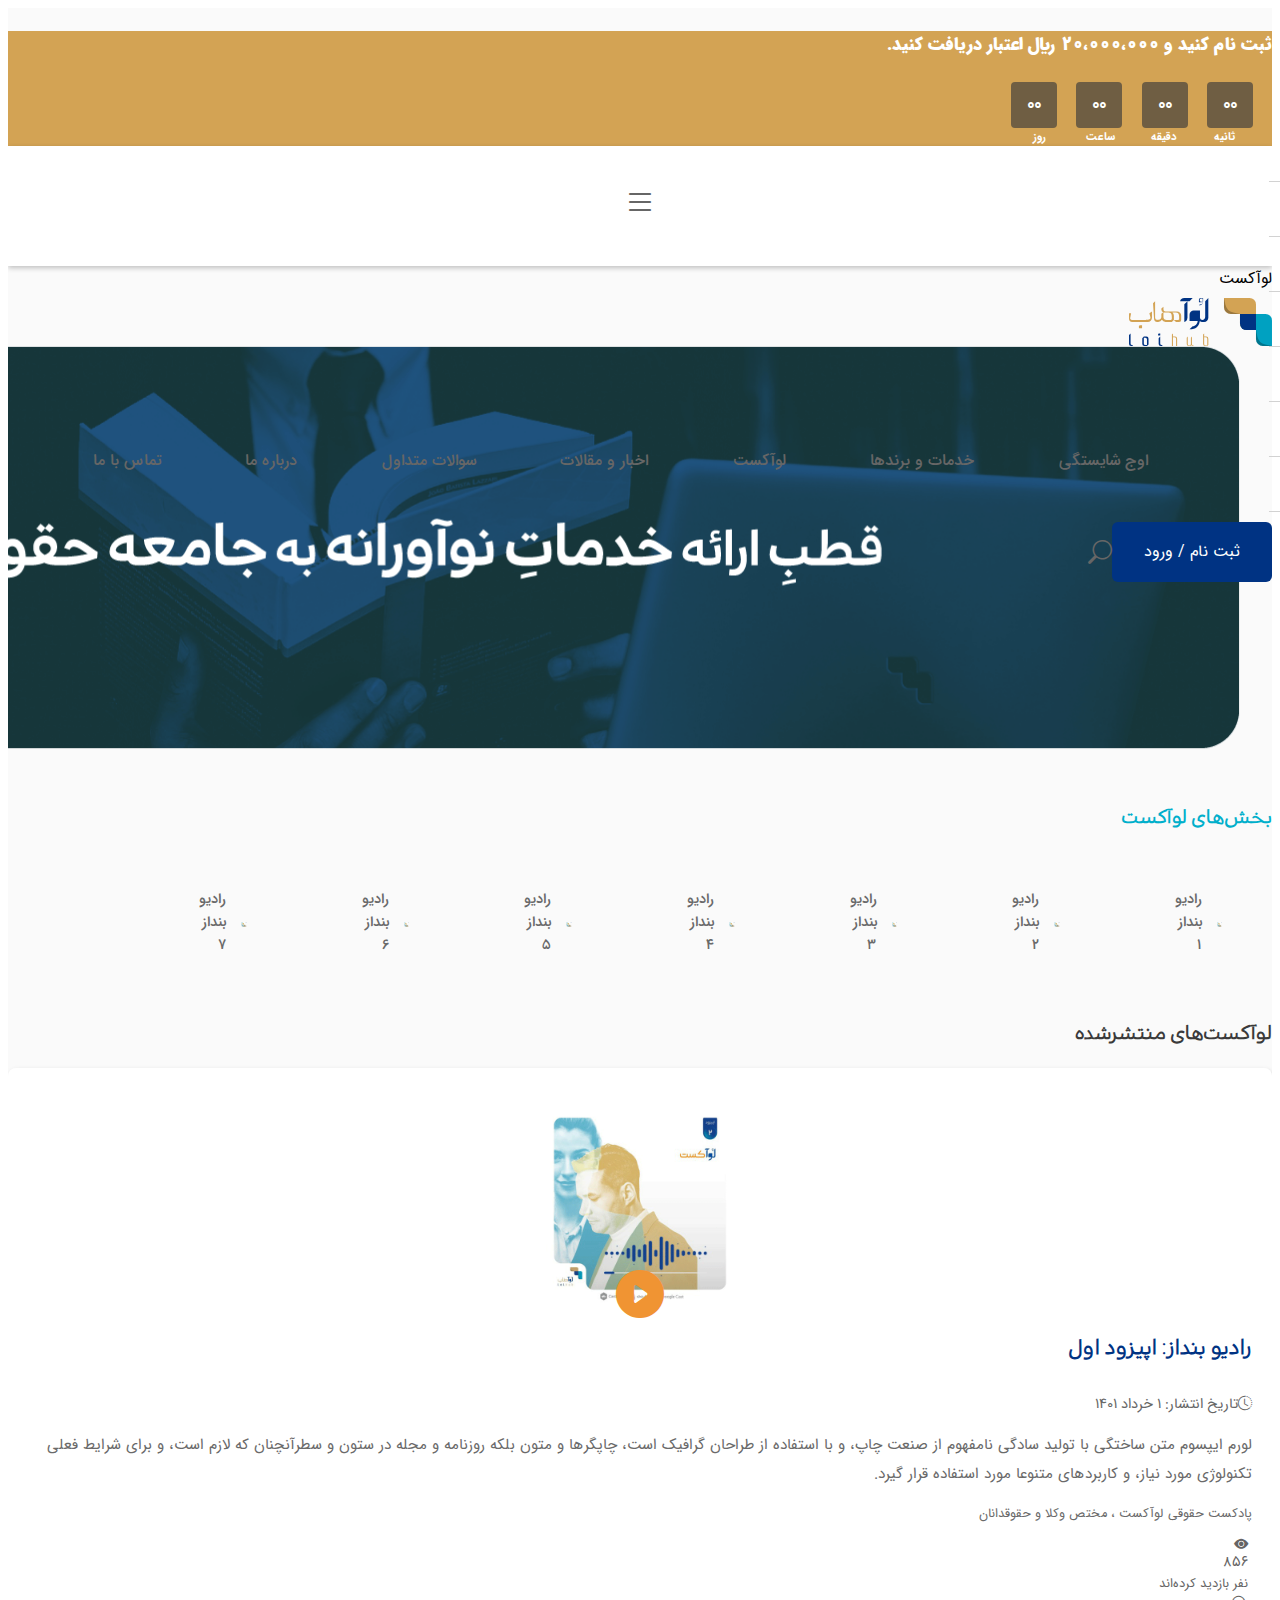
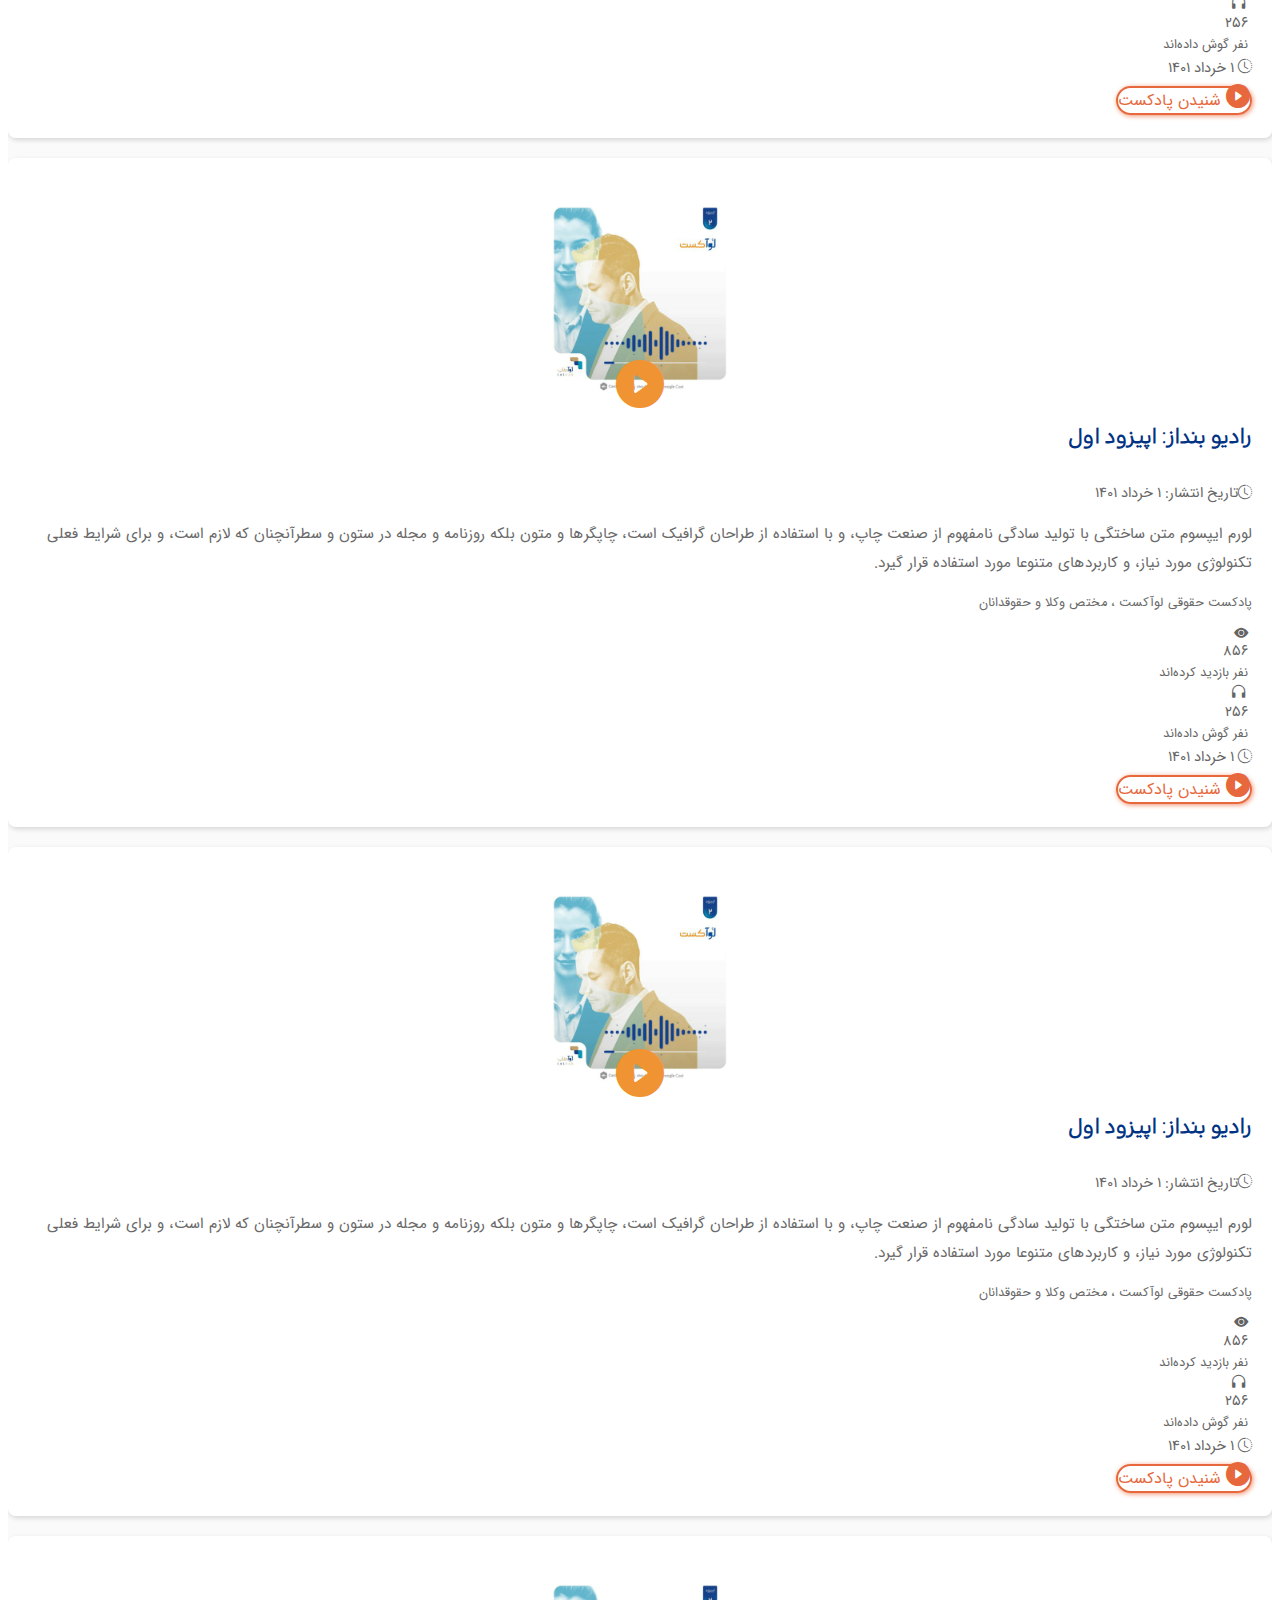
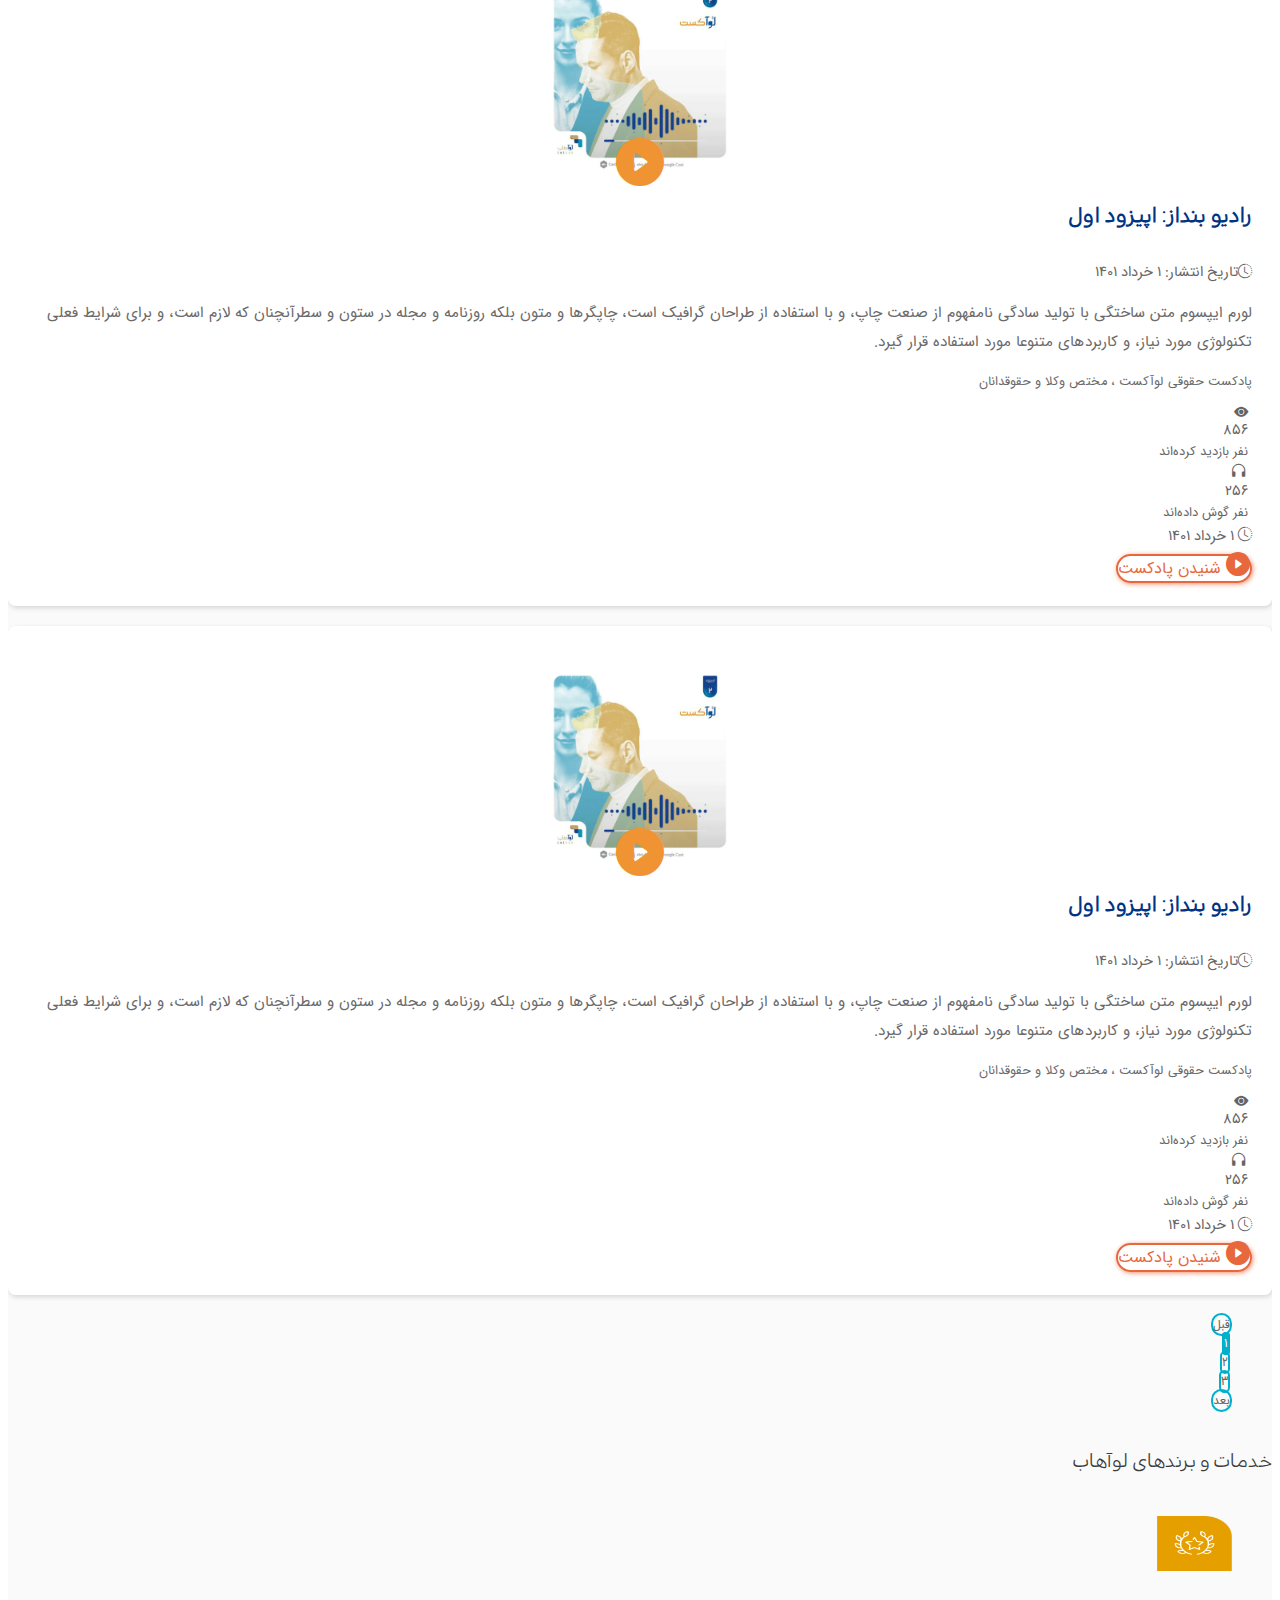
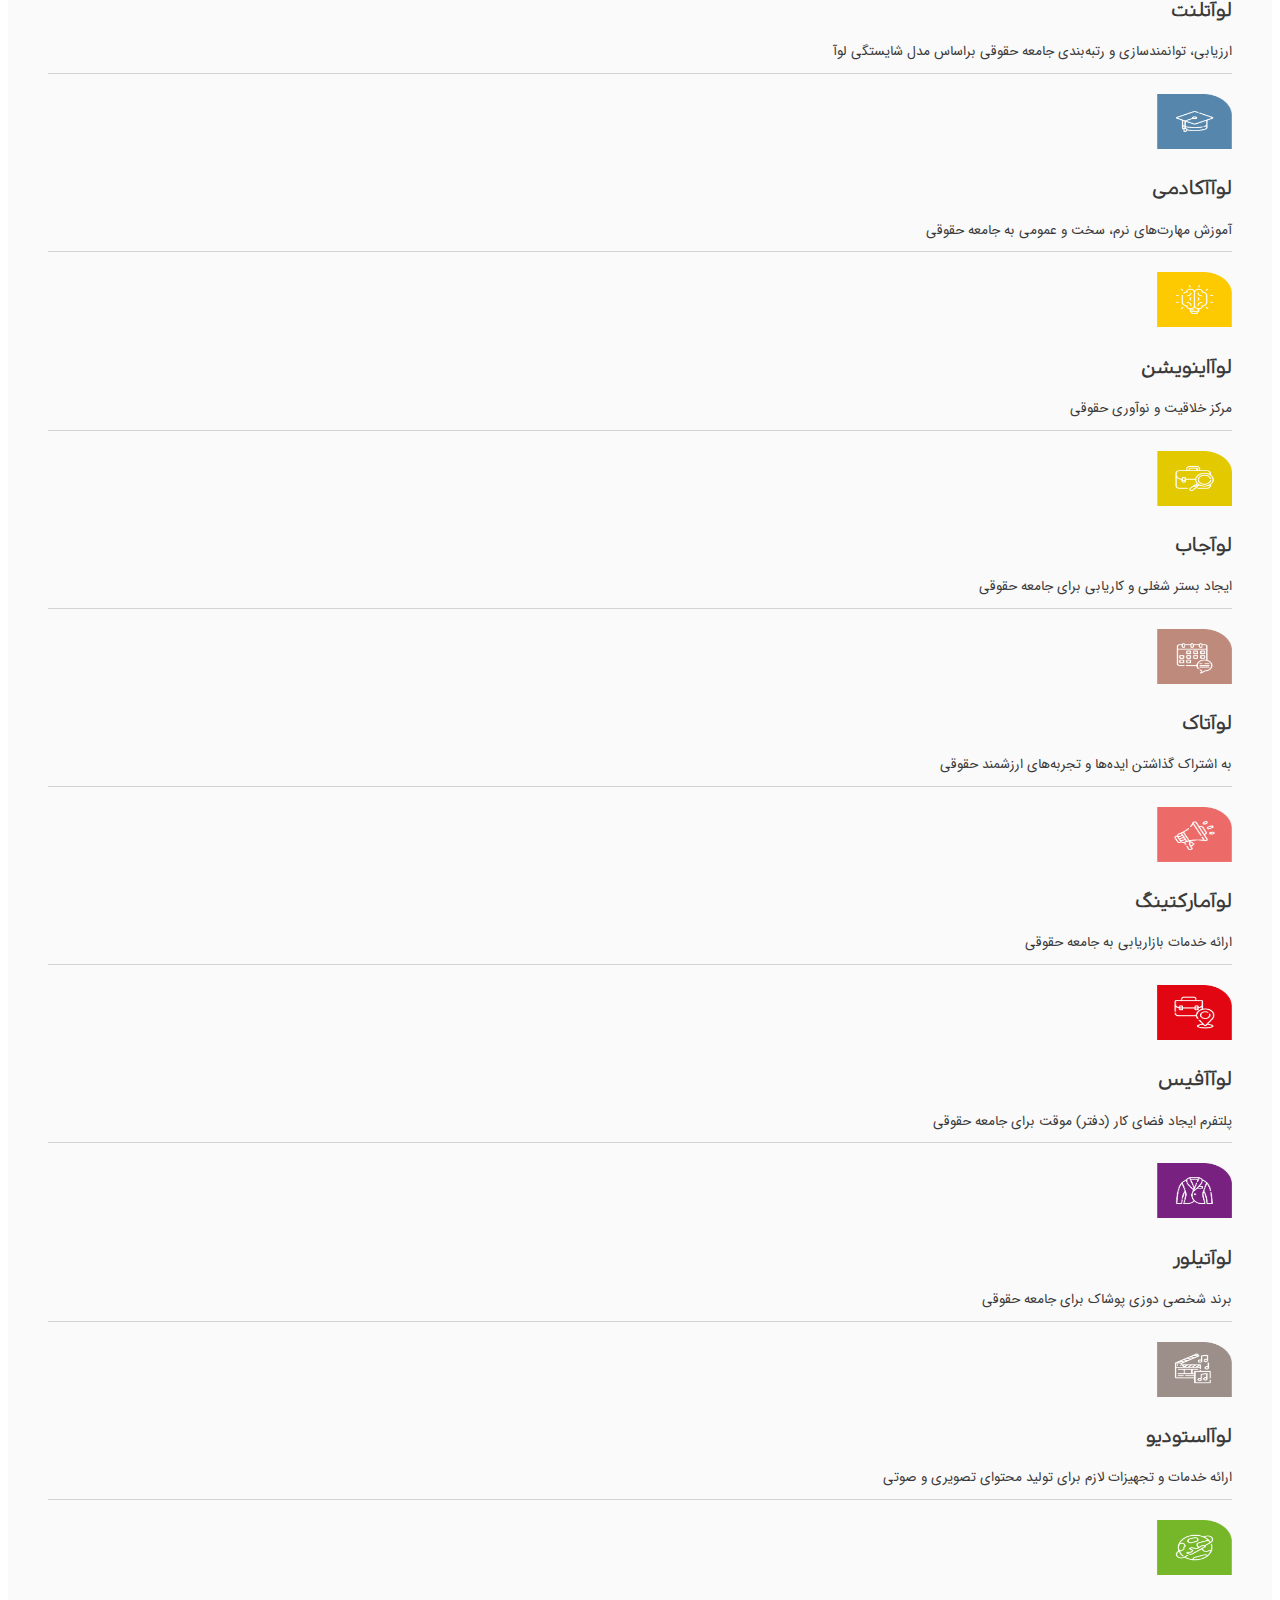
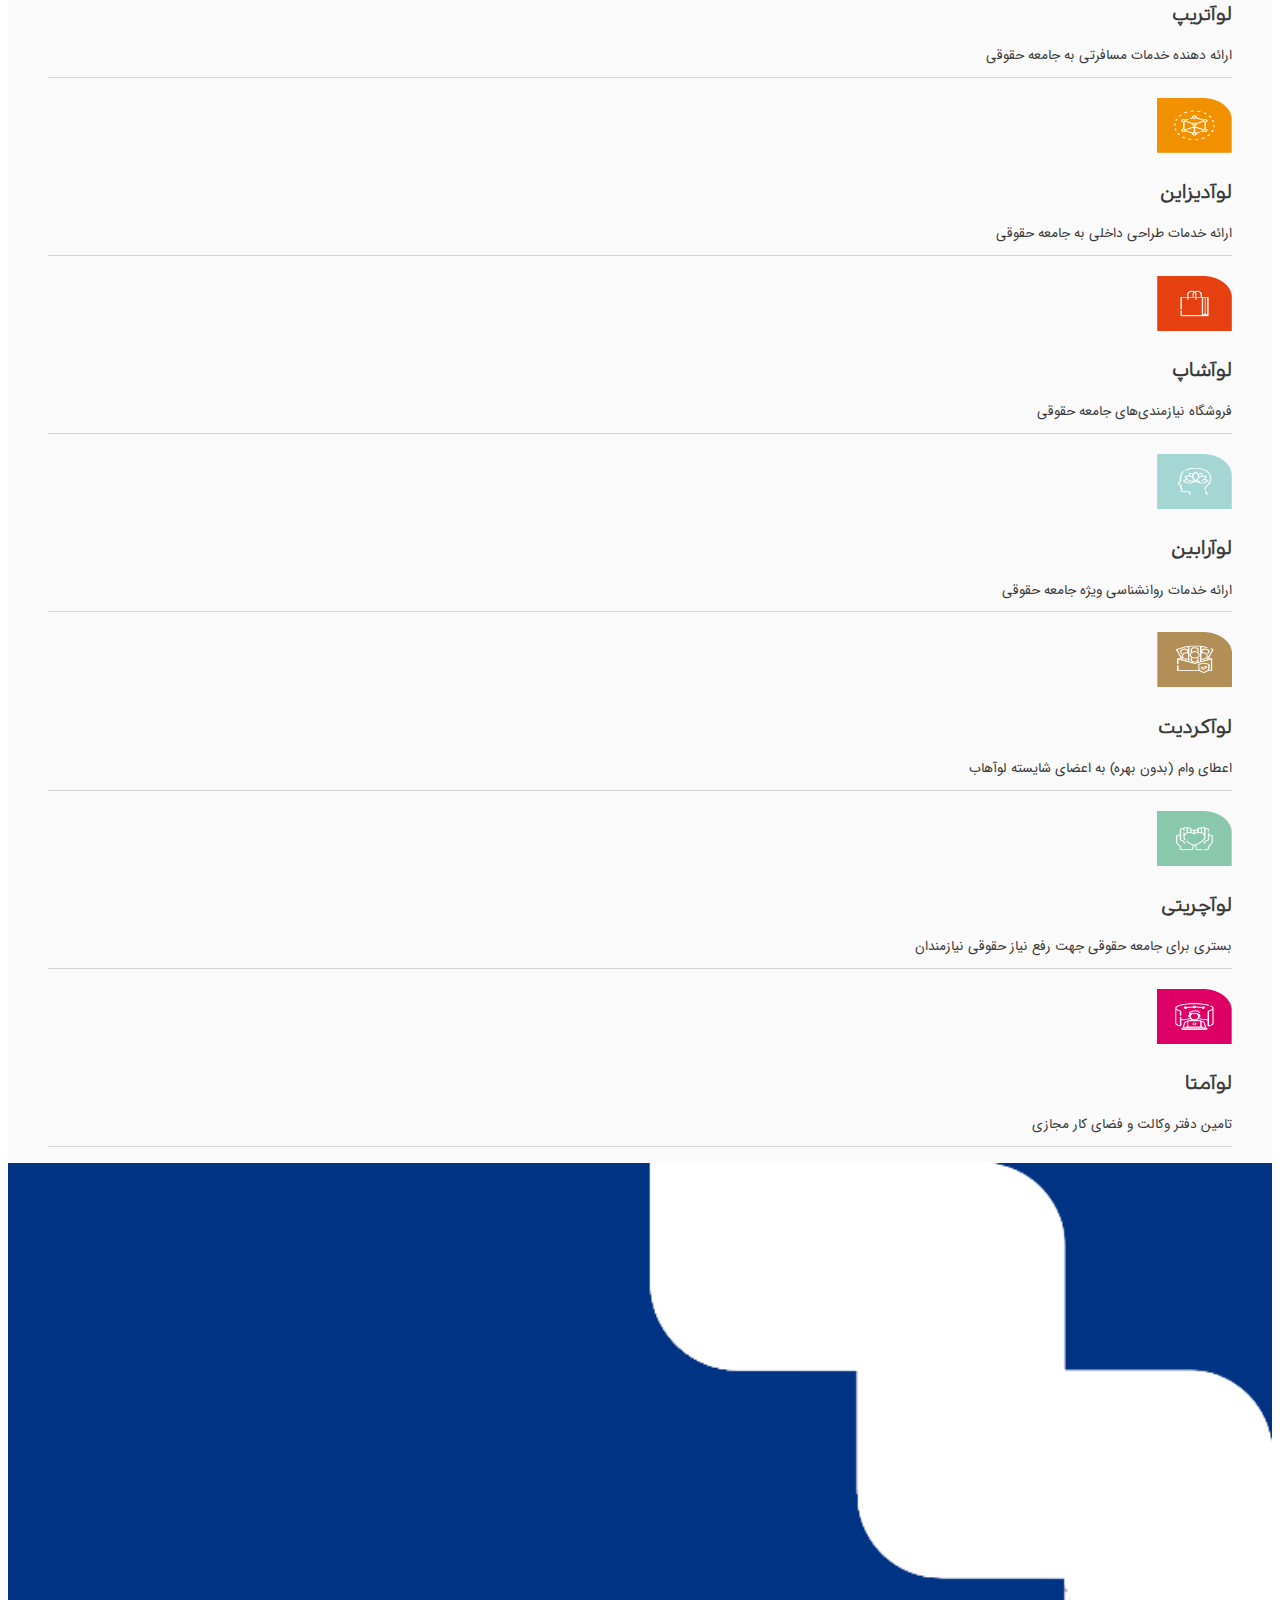
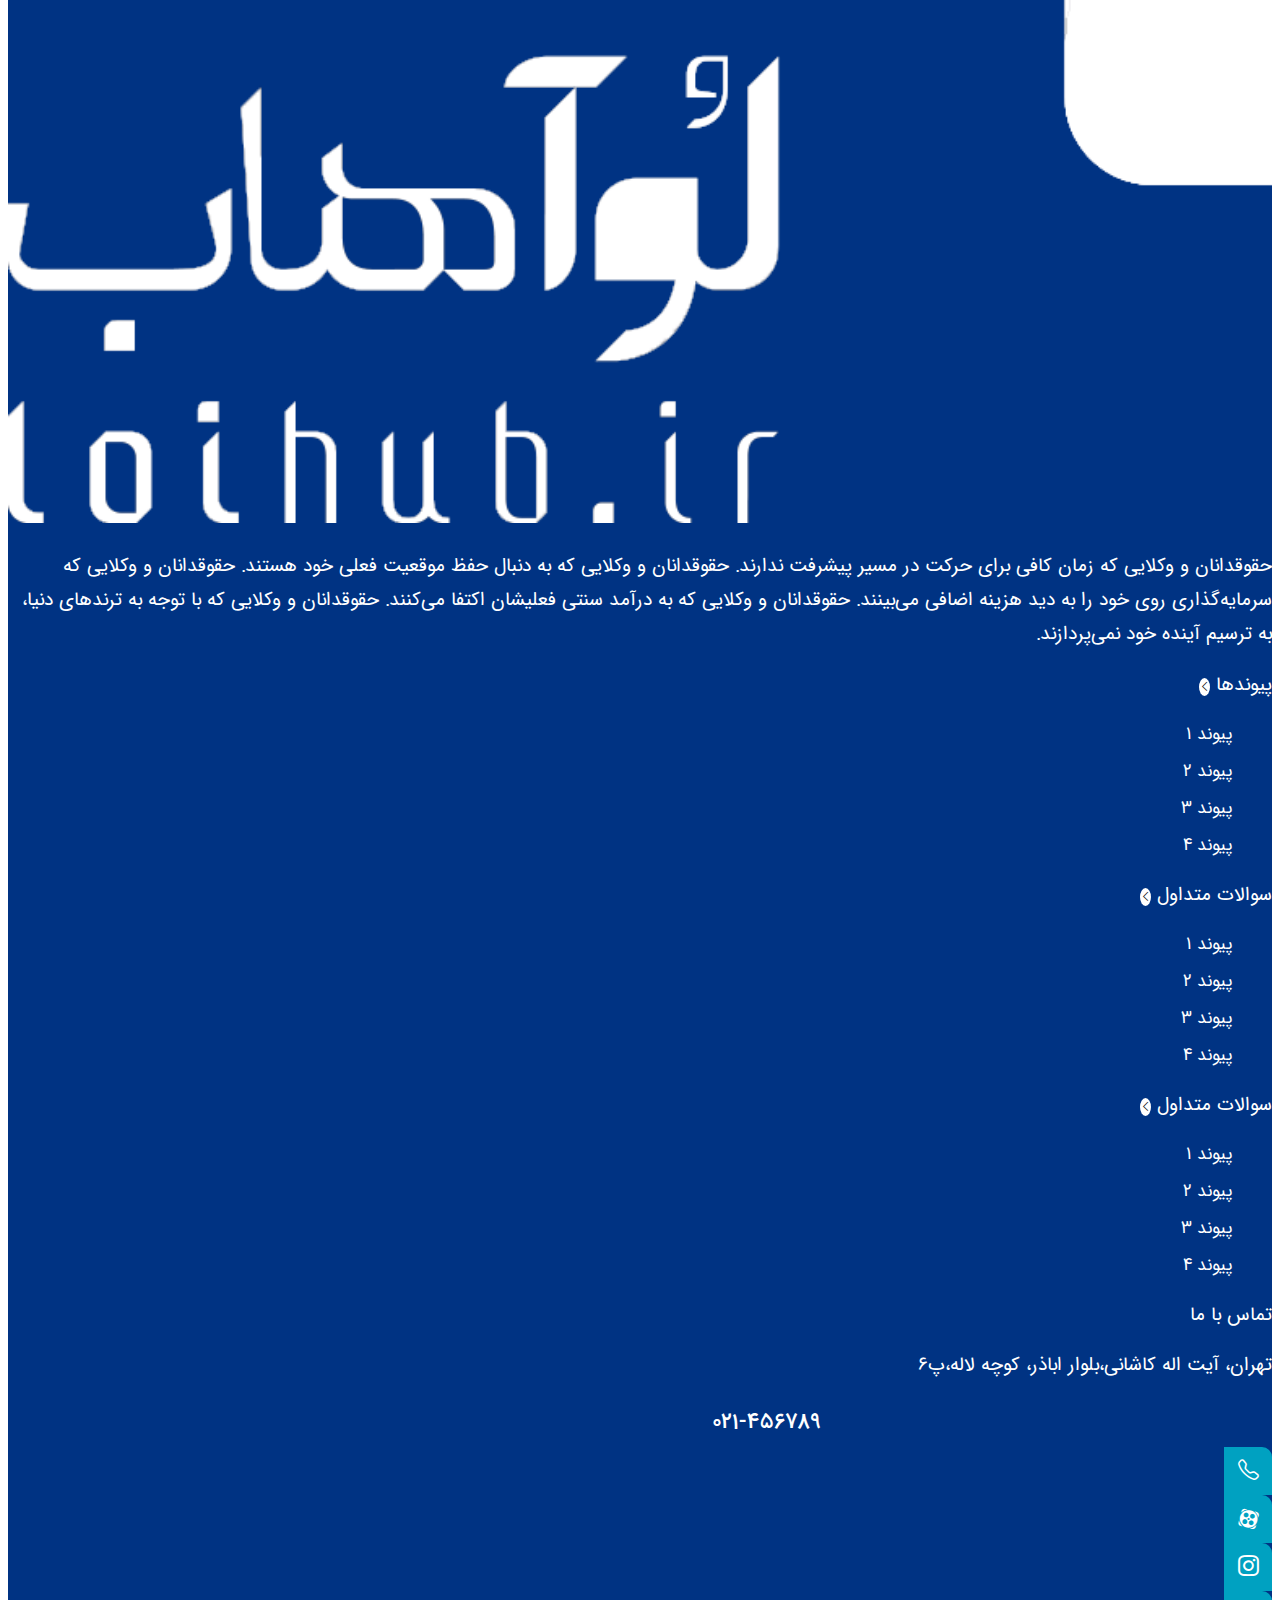
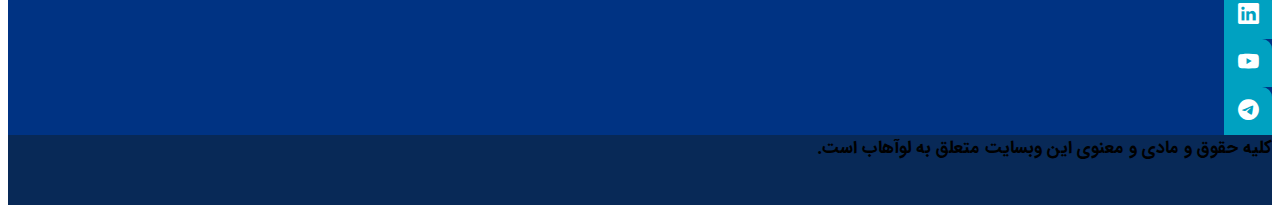
==== commit 0d40d740: "add play icon in mobile" ====
--- a/podcast1/index.html
+++ b/podcast1/index.html
@@ -150,11 +150,15 @@
                     <div class="loicast-items row p-0 m-0 mt-2 justify-content-evenly align-content-start col-12">
                         <div class="loicast-item p-0 m-0 row justify-content-between col-12 col-sm-7 col-md-12">
                             <figure class="image-podcast p-0 m-0 row col-12 col-md-3">
-                                <a href="" class="p-0 m-0 row"> <img src="assets/image/padcast.png" alt="loacast1"></a>
+                                <!-- link podcast item ------------------------------- -->
+                                <a href="#" class="p-0 m-0 row">
+                                    <span class="d-flex d-md-none"><i class="bi bi-play-circle-fill"></i></span> 
+                                    <img src="assets/image/padcast.png" alt="loacast1">
+                                </a>
                             </figure>
                             <div class="col-12 col-md-9 row align-content-start p-0 m-0 justify-content-between">
-                                <!-- podcast title----------------------------- -->
-                                <h3 class="podcast-title col-12 col-md-5">رادیو بنداز: اپیزود اول</h3>
+                                <!--podcast title & link podcast item ------------------------------- -->
+                               <a href="#"> <h3 class="podcast-title col-12 col-md-5">رادیو بنداز: اپیزود اول</h3></a>
                                 <span class="time-pubilshed col-5 d-none d-md-flex justify-content-end p-0 m-0 ps-4">
                                     <span class="d-flex p-0 m-0 align-items-center"><i
                                             class="bi bi-clock-history ms-2"></i>تاریخ انتشار:
@@ -207,11 +211,15 @@
                         </div>
                         <div class="loicast-item p-0 m-0 row justify-content-between col-12 col-sm-7 col-md-12">
                             <figure class="image-podcast p-0 m-0 row col-12 col-md-3">
-                                <a href="" class="p-0 m-0 row"> <img src="assets/image/padcast.png" alt="loacast1"></a>
+                                <!-- link podcast item ------------------------------- -->
+                                <a href="#" class="p-0 m-0 row">
+                                    <span class="d-flex d-md-none"><i class="bi bi-play-circle-fill"></i></span> 
+                                    <img src="assets/image/padcast.png" alt="loacast1">
+                                </a>
                             </figure>
                             <div class="col-12 col-md-9 row align-content-start p-0 m-0 justify-content-between">
-                                <!-- podcast title----------------------------- -->
-                                <h3 class="podcast-title col-12 col-md-5">رادیو بنداز: اپیزود اول</h3>
+                                <!--podcast title & link podcast item ------------------------------- -->
+                               <a href="#"> <h3 class="podcast-title col-12 col-md-5">رادیو بنداز: اپیزود اول</h3></a>
                                 <span class="time-pubilshed col-5 d-none d-md-flex justify-content-end p-0 m-0 ps-4">
                                     <span class="d-flex p-0 m-0 align-items-center"><i
                                             class="bi bi-clock-history ms-2"></i>تاریخ انتشار:
@@ -259,15 +267,20 @@
                                             class="bi bi-play-circle-fill ms-2 d-flex align-items-center"></i> شنیدن
                                         پادکست </a>
                                 </div>
+
                             </div>
                         </div>
                         <div class="loicast-item p-0 m-0 row justify-content-between col-12 col-sm-7 col-md-12">
                             <figure class="image-podcast p-0 m-0 row col-12 col-md-3">
-                                <a href="" class="p-0 m-0 row"> <img src="assets/image/padcast.png" alt="loacast1"></a>
+                                <!-- link podcast item ------------------------------- -->
+                                <a href="#" class="p-0 m-0 row">
+                                    <span class="d-flex d-md-none"><i class="bi bi-play-circle-fill"></i></span> 
+                                    <img src="assets/image/padcast.png" alt="loacast1">
+                                </a>
                             </figure>
                             <div class="col-12 col-md-9 row align-content-start p-0 m-0 justify-content-between">
-                                <!-- podcast title----------------------------- -->
-                                <h3 class="podcast-title col-12 col-md-5">رادیو بنداز: اپیزود اول</h3>
+                                <!--podcast title & link podcast item ------------------------------- -->
+                               <a href="#"> <h3 class="podcast-title col-12 col-md-5">رادیو بنداز: اپیزود اول</h3></a>
                                 <span class="time-pubilshed col-5 d-none d-md-flex justify-content-end p-0 m-0 ps-4">
                                     <span class="d-flex p-0 m-0 align-items-center"><i
                                             class="bi bi-clock-history ms-2"></i>تاریخ انتشار:
@@ -320,11 +333,15 @@
                         </div>
                         <div class="loicast-item p-0 m-0 row justify-content-between col-12 col-sm-7 col-md-12">
                             <figure class="image-podcast p-0 m-0 row col-12 col-md-3">
-                                <a href="" class="p-0 m-0 row"> <img src="assets/image/padcast.png" alt="loacast1"></a>
+                                <!-- link podcast item ------------------------------- -->
+                                <a href="#" class="p-0 m-0 row">
+                                    <span class="d-flex d-md-none"><i class="bi bi-play-circle-fill"></i></span> 
+                                    <img src="assets/image/padcast.png" alt="loacast1">
+                                </a>
                             </figure>
                             <div class="col-12 col-md-9 row align-content-start p-0 m-0 justify-content-between">
-                                <!-- podcast title----------------------------- -->
-                                <h3 class="podcast-title col-12 col-md-5">رادیو بنداز: اپیزود اول</h3>
+                                <!--podcast title & link podcast item ------------------------------- -->
+                               <a href="#"> <h3 class="podcast-title col-12 col-md-5">رادیو بنداز: اپیزود اول</h3></a>
                                 <span class="time-pubilshed col-5 d-none d-md-flex justify-content-end p-0 m-0 ps-4">
                                     <span class="d-flex p-0 m-0 align-items-center"><i
                                             class="bi bi-clock-history ms-2"></i>تاریخ انتشار:
@@ -377,11 +394,15 @@
                         </div>
                         <div class="loicast-item p-0 m-0 row justify-content-between col-12 col-sm-7 col-md-12">
                             <figure class="image-podcast p-0 m-0 row col-12 col-md-3">
-                                <a href="" class="p-0 m-0 row"> <img src="assets/image/padcast.png" alt="loacast1"></a>
+                                <!-- link podcast item ------------------------------- -->
+                                <a href="#" class="p-0 m-0 row">
+                                    <span class="d-flex d-md-none"><i class="bi bi-play-circle-fill"></i></span> 
+                                    <img src="assets/image/padcast.png" alt="loacast1">
+                                </a>
                             </figure>
                             <div class="col-12 col-md-9 row align-content-start p-0 m-0 justify-content-between">
-                                <!-- podcast title----------------------------- -->
-                                <h3 class="podcast-title col-12 col-md-5">رادیو بنداز: اپیزود اول</h3>
+                                <!--podcast title & link podcast item ------------------------------- -->
+                               <a href="#"> <h3 class="podcast-title col-12 col-md-5">رادیو بنداز: اپیزود اول</h3></a>
                                 <span class="time-pubilshed col-5 d-none d-md-flex justify-content-end p-0 m-0 ps-4">
                                     <span class="d-flex p-0 m-0 align-items-center"><i
                                             class="bi bi-clock-history ms-2"></i>تاریخ انتشار:
@@ -431,11 +452,8 @@
                                 </div>
 
                             </div>
-
-
-
-
-                        </div>
+                        </div>
+                      
 
 
                     </div>
--- a/podcast1/css/local.css
+++ b/podcast1/css/local.css
@@ -49,6 +49,32 @@
   .footer-cast .time-pubilshed > * {
     width: 100%;
   }
+  .image-podcast a {
+    position: relative;
+  }
+  .image-podcast a span {
+    position: absolute;
+    display: -webkit-box;
+    display: -ms-flexbox;
+    display: flex;
+    -webkit-box-pack: center;
+        -ms-flex-pack: center;
+            justify-content: center;
+    -webkit-box-align: center;
+        -ms-flex-align: center;
+            align-items: center;
+    top: 0;
+    left: 0;
+    width: 100%;
+    height: 100%;
+  }
+  .image-podcast a span i {
+    font-size: 3rem;
+    color: #fdab53;
+  }
+  .image-podcast a span:hover i {
+    color: #f09433;
+  }
   .footer .text-about {
     font-size: 0.9rem;
   }
@@ -117,6 +143,29 @@
   }
   .footer-cast .time-pubilshed > * {
     width: 100%;
+  }
+  .image-podcast a {
+    position: relative;
+  }
+  .image-podcast a span {
+    position: absolute;
+    display: -webkit-box;
+    display: -ms-flexbox;
+    display: flex;
+    -webkit-box-pack: center;
+        -ms-flex-pack: center;
+            justify-content: center;
+    -webkit-box-align: center;
+        -ms-flex-align: center;
+            align-items: center;
+    top: 0;
+    left: 0;
+    width: 100%;
+    height: 100%;
+  }
+  .image-podcast a span i {
+    font-size: 3rem;
+    color: #f09433;
   }
   .footer .text-about {
     font-size: 0.8rem;
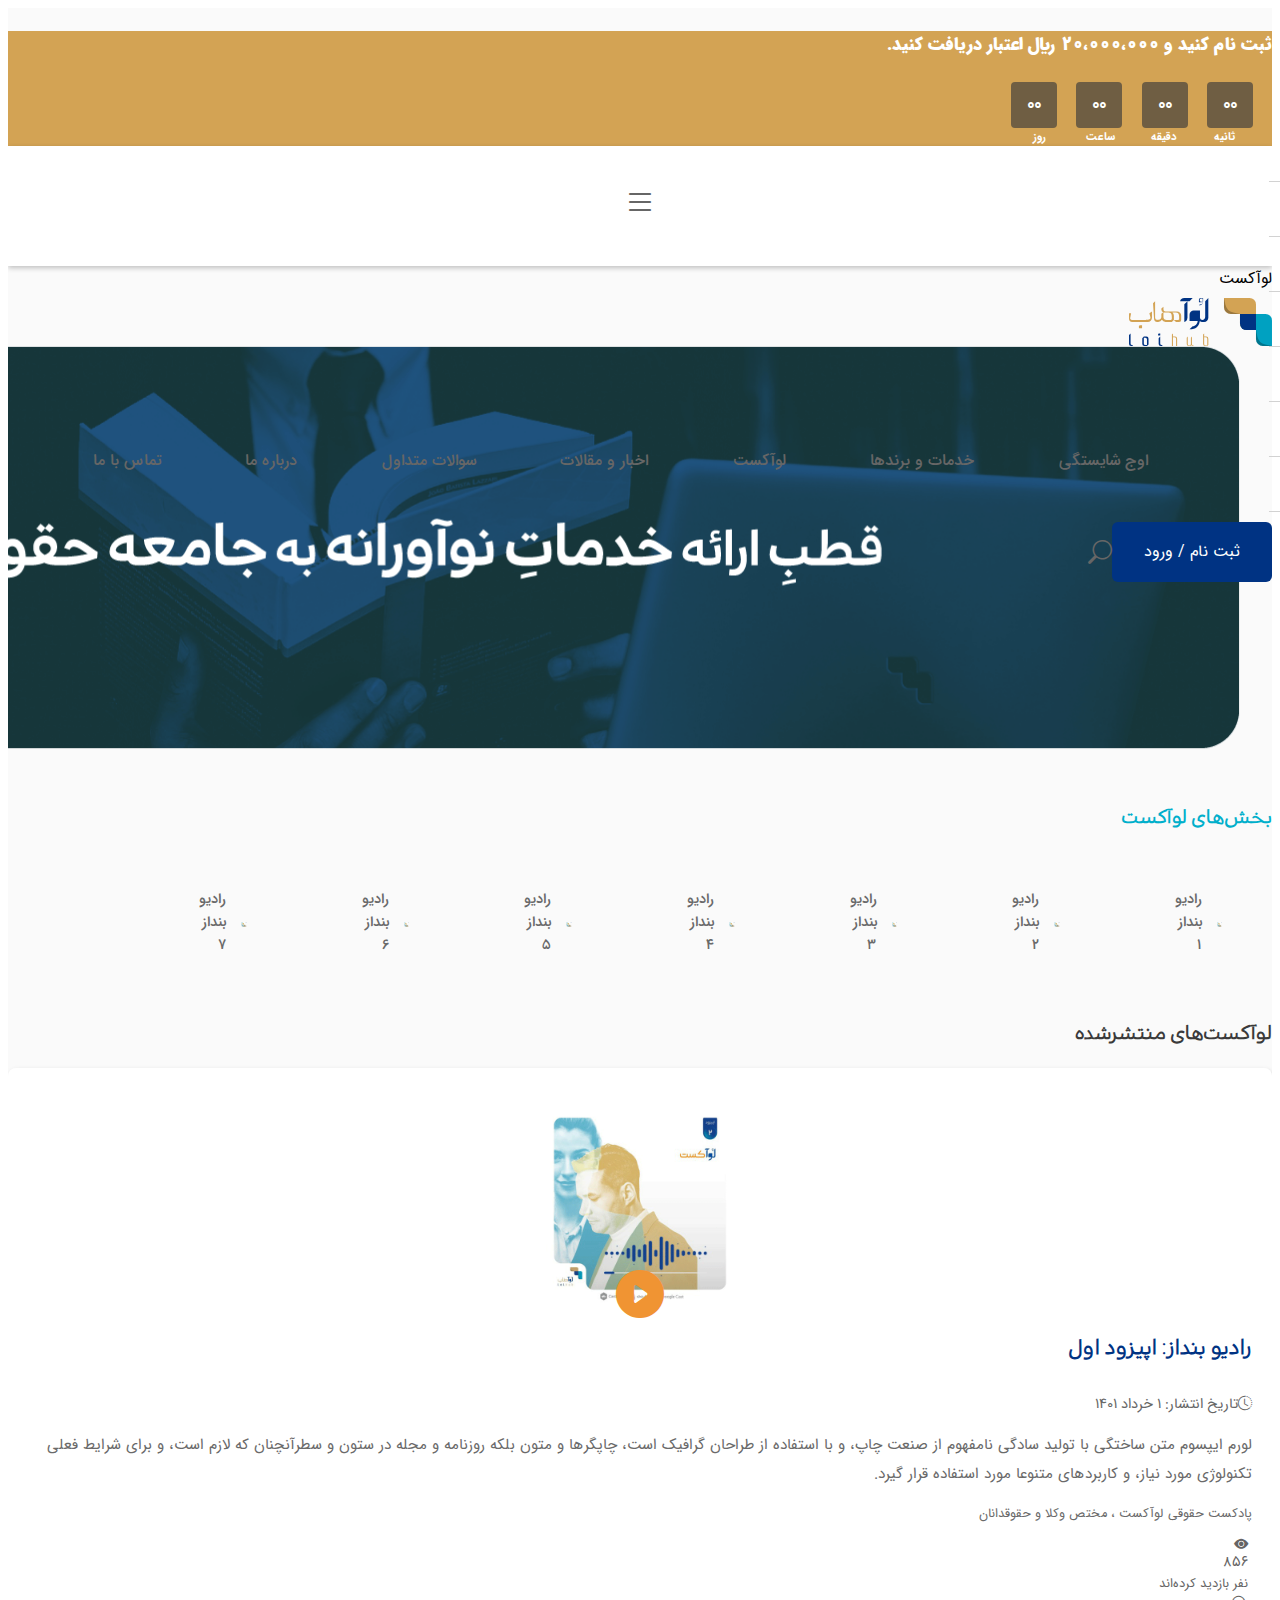
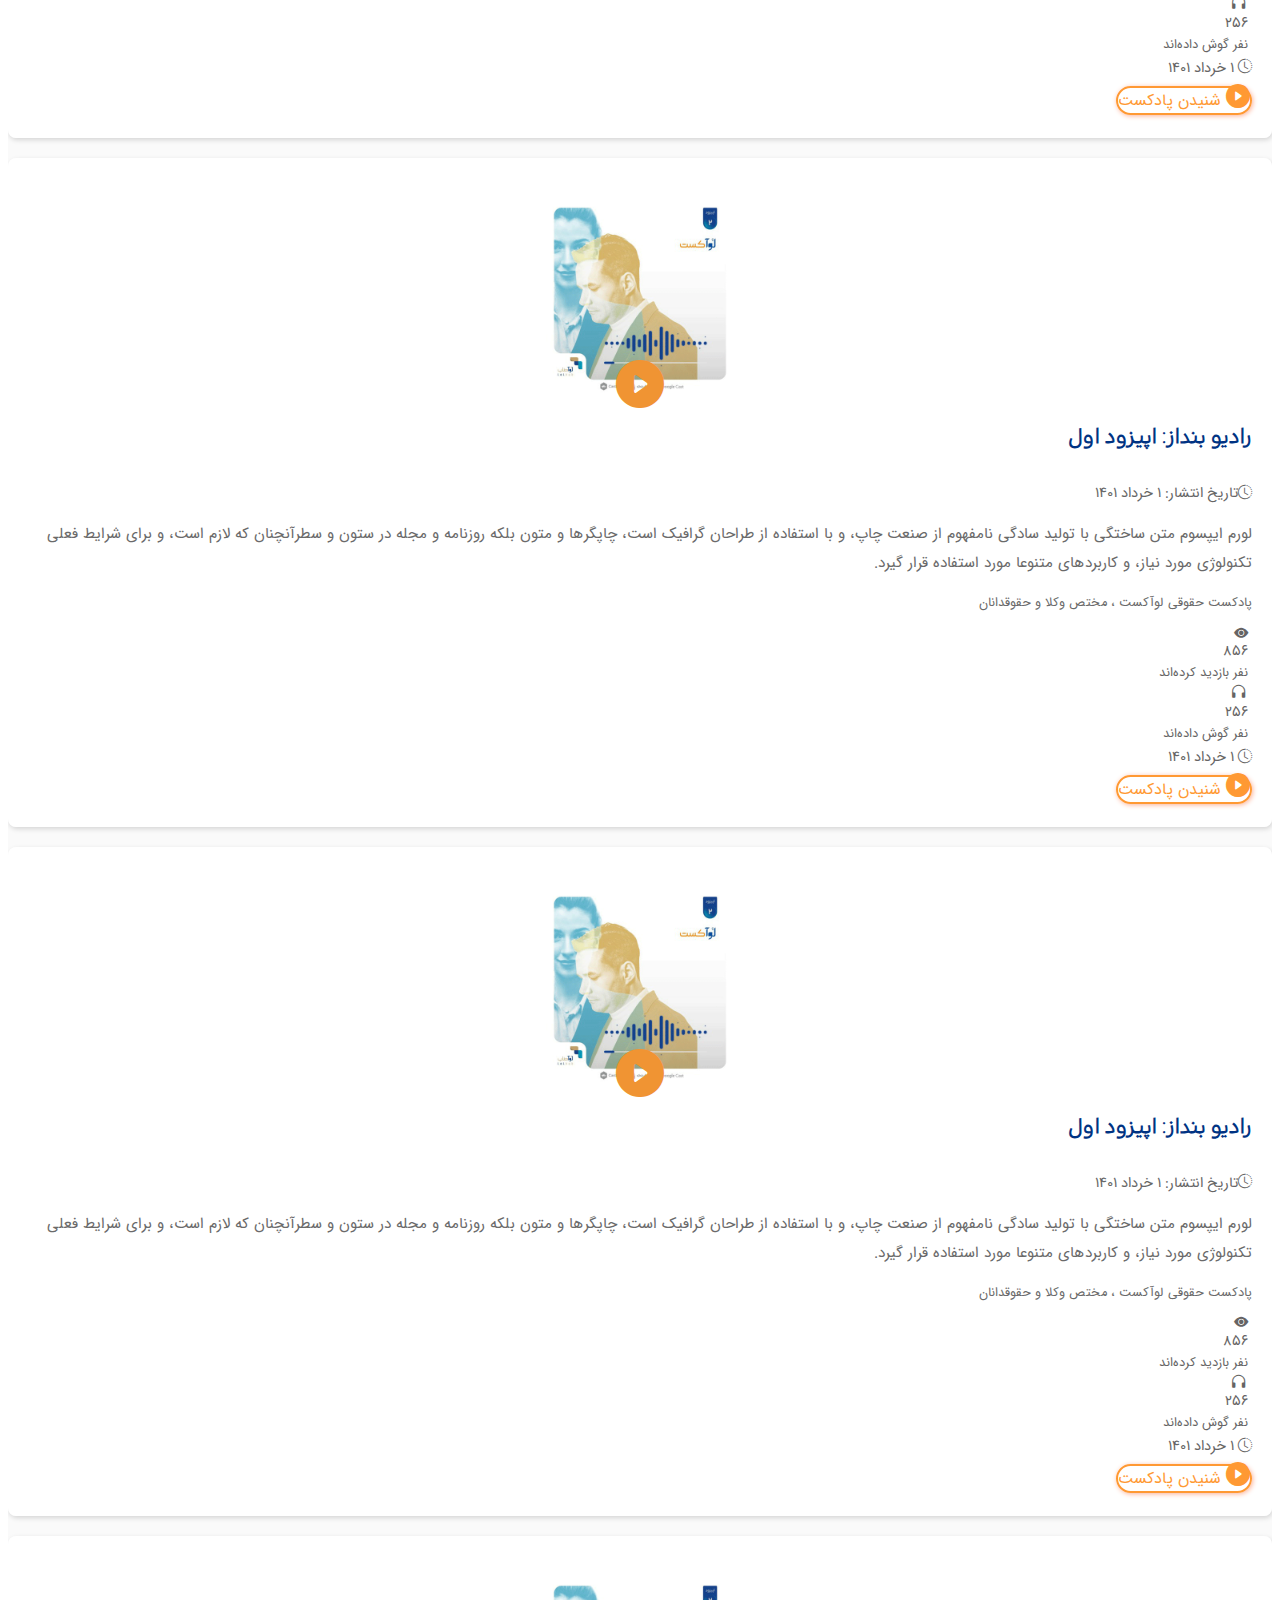
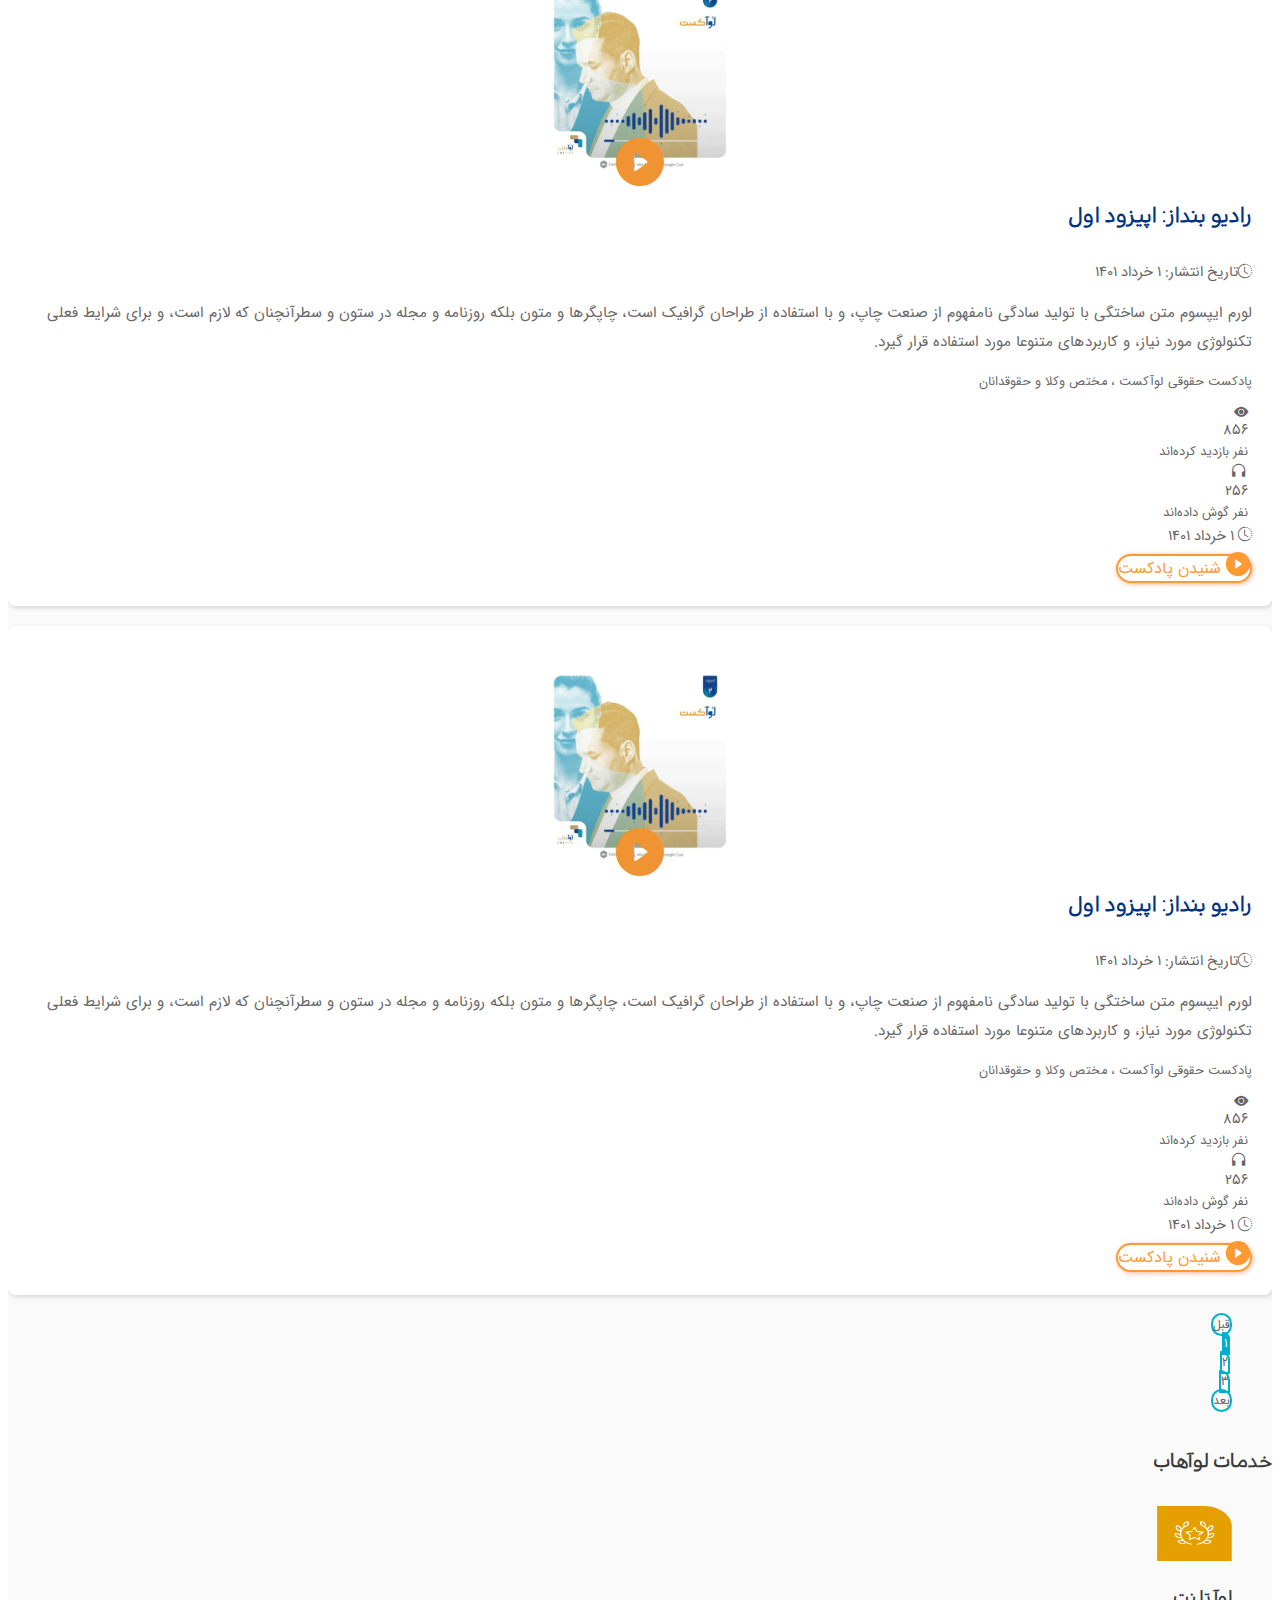
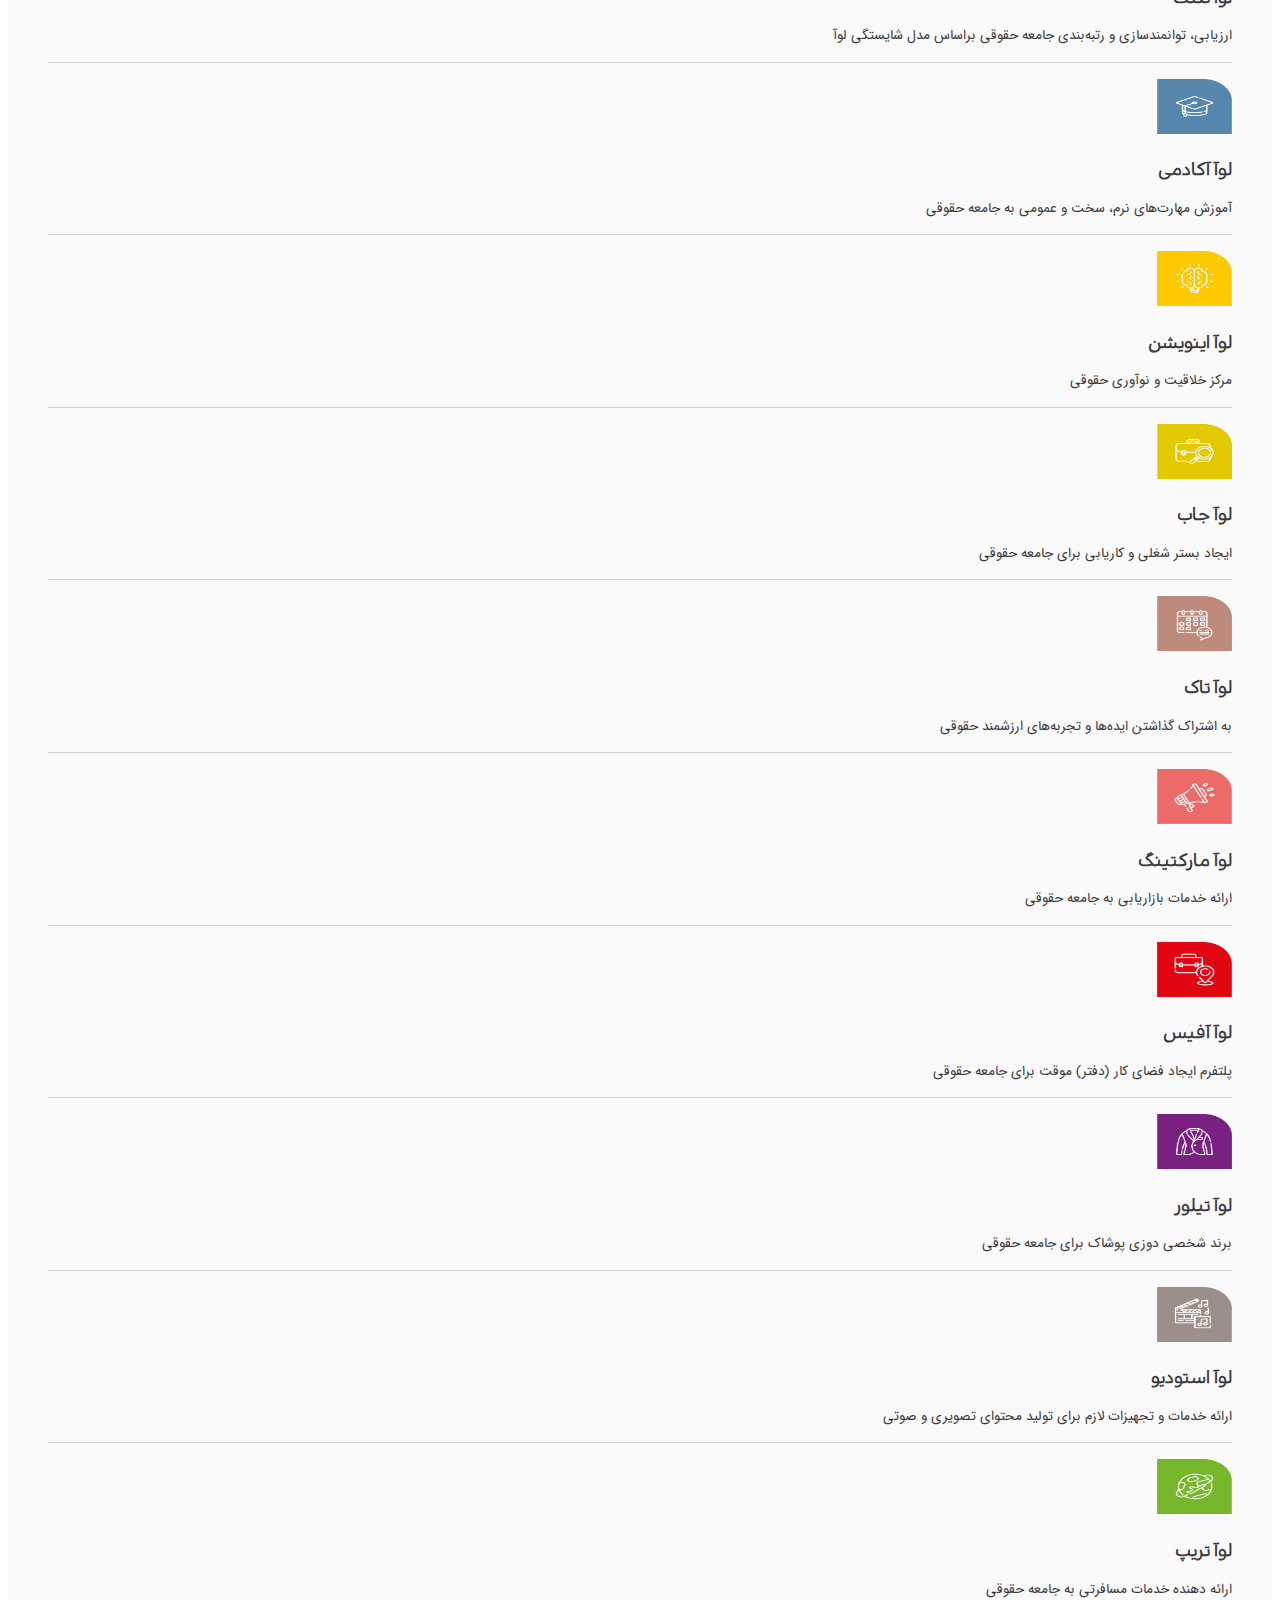
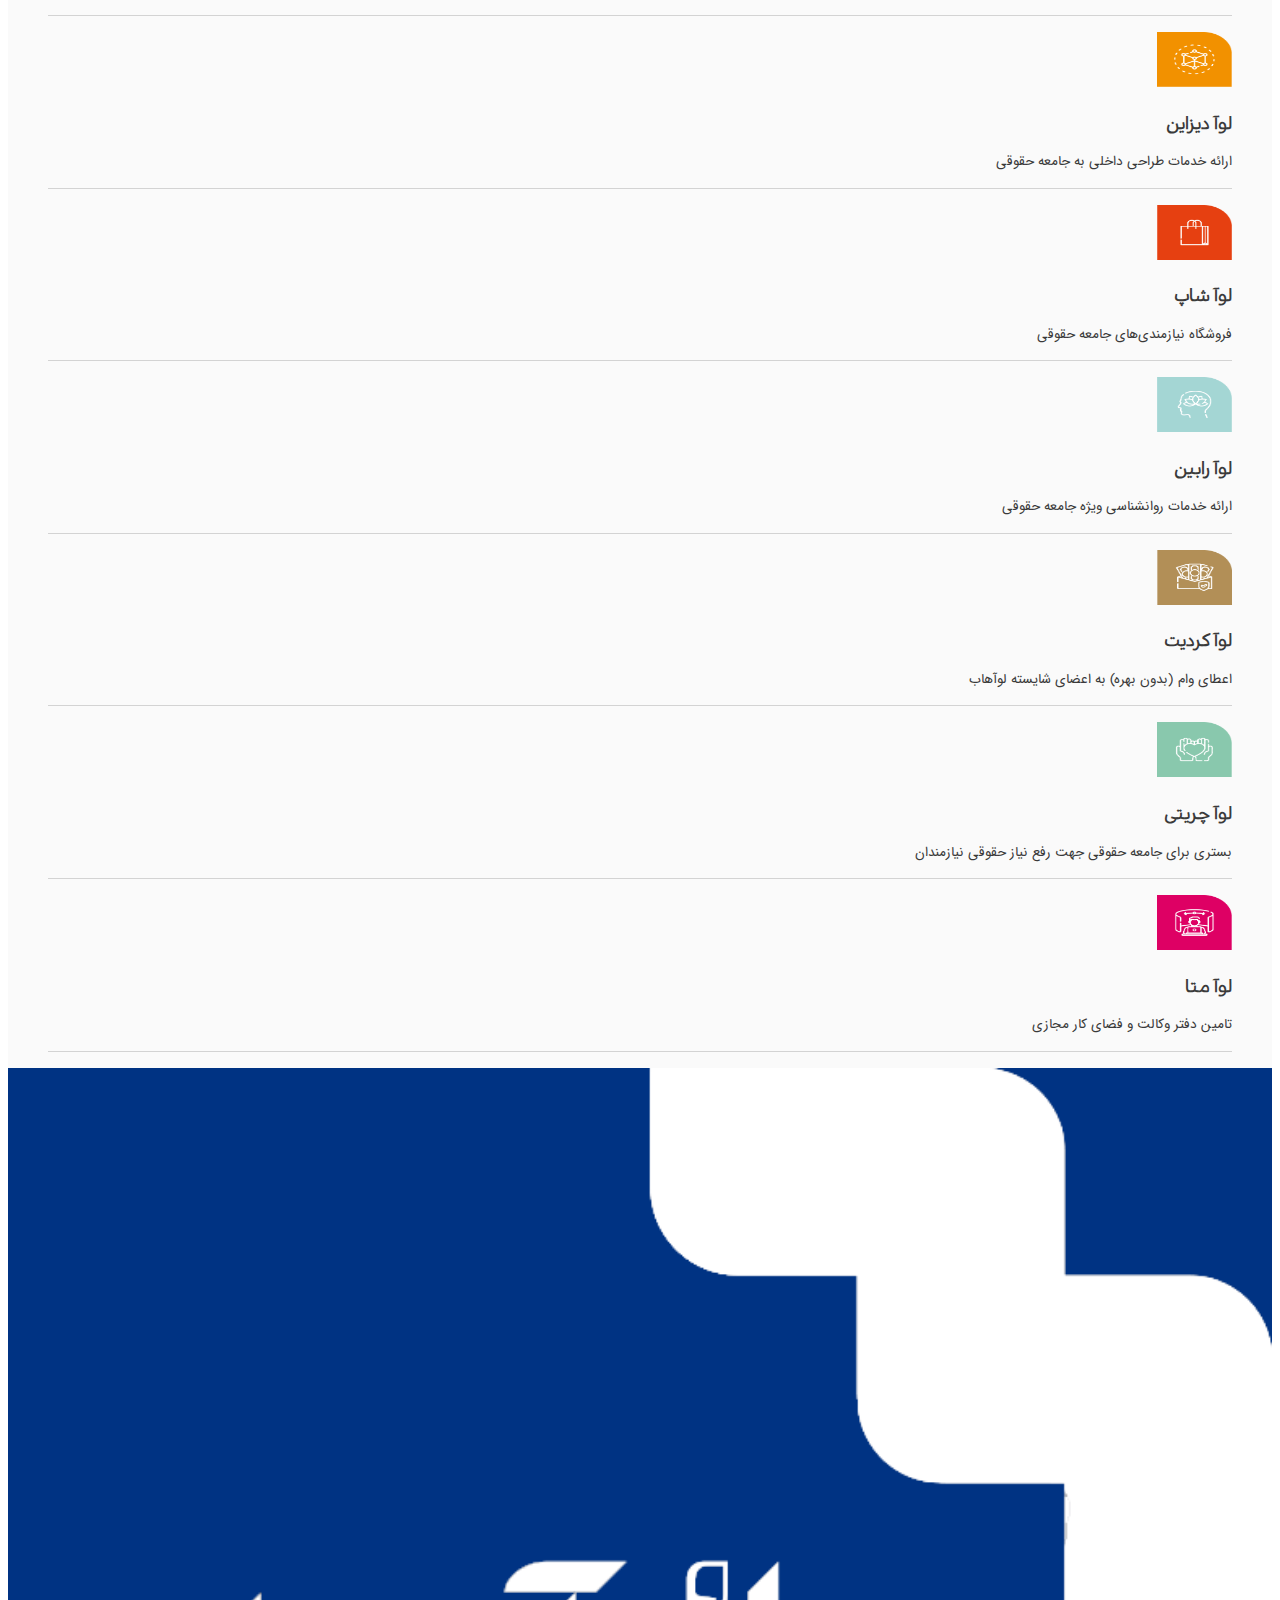
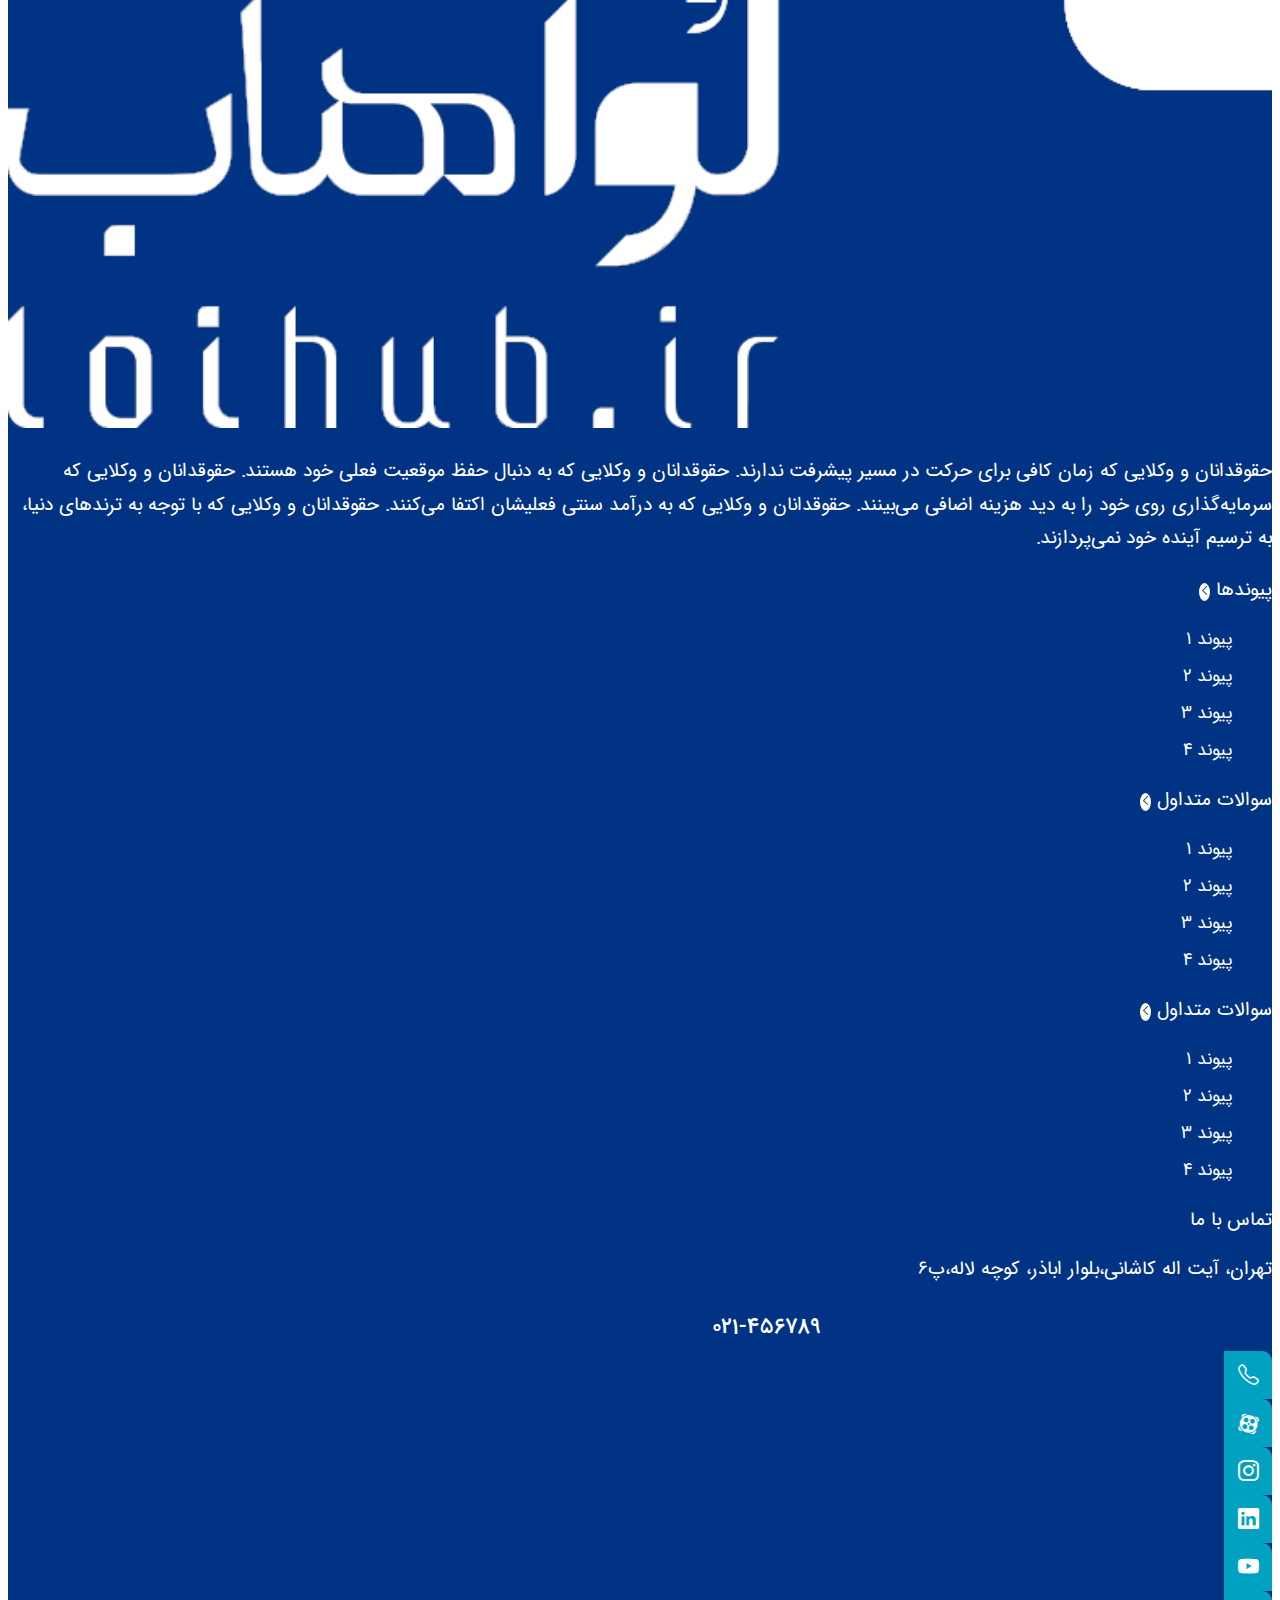
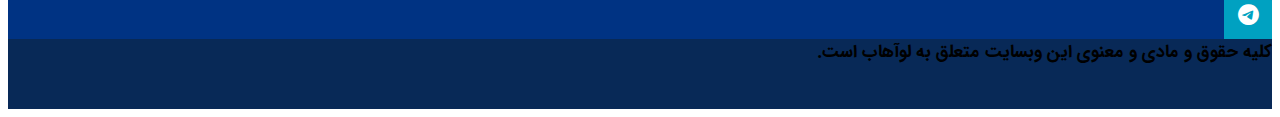
==== commit a7c33b69: "eslahie 1" ====
--- a/podcast1/index.html
+++ b/podcast1/index.html
@@ -152,13 +152,15 @@
                             <figure class="image-podcast p-0 m-0 row col-12 col-md-3">
                                 <!-- link podcast item ------------------------------- -->
                                 <a href="#" class="p-0 m-0 row">
-                                    <span class="d-flex d-md-none"><i class="bi bi-play-circle-fill"></i></span> 
+                                    <span class="d-flex d-md-none"><i class="bi bi-play-circle-fill"></i></span>
                                     <img src="assets/image/padcast.png" alt="loacast1">
                                 </a>
                             </figure>
                             <div class="col-12 col-md-9 row align-content-start p-0 m-0 justify-content-between">
                                 <!--podcast title & link podcast item ------------------------------- -->
-                               <a href="#"> <h3 class="podcast-title col-12 col-md-5">رادیو بنداز: اپیزود اول</h3></a>
+                                <a href="#" class="col-12 col-md-5">
+                                    <h3 class="podcast-title">رادیو بنداز: اپیزود اول</h3>
+                                </a>
                                 <span class="time-pubilshed col-5 d-none d-md-flex justify-content-end p-0 m-0 ps-4">
                                     <span class="d-flex p-0 m-0 align-items-center"><i
                                             class="bi bi-clock-history ms-2"></i>تاریخ انتشار:
@@ -177,21 +179,21 @@
                                     پادکست حقوقی لوآکست ، مختص وکلا و حقوقدانان
                                 </p>
                             </div>
-                            <div class="footer-cast row p-0 m-0 mt-3 border-top py-1">
-                                <div class="seen-section d-flex align-items-center col-3">
+                            <div class="footer-cast row justify-content-between p-0 m-0 mt-3 border-top pt-3 pt-md-1">
+                                <div class="seen-section d-flex align-items-center col-4 col-md-3 p-0 m-0">
                                     <i class="bi bi-eye-fill"></i>
                                     <!-- seen counter--------------------------------------->
                                     <span>856</span>
                                     <span class="d-none d-md-flex">نفر بازدید کرده‌اند</span>
                                 </div>
-                                <div class="listen-section d-flex align-items-center col-3">
+                                <div class="listen-section d-flex align-items-center col-4 col-md-3 p-0 m-0">
                                     <i class="bi bi-headphones"></i>
                                     <!-- listen counter--------------------------------------->
                                     <span>256</span>
                                     <span class="d-none d-md-flex">نفر گوش داده‌اند </span>
                                 </div>
                                 <span
-                                    class="time-pubilshed time-published-mobile col-6 d-flex d-md-none justify-content-end p-0 m-0">
+                                    class="time-pubilshed time-published-mobile col-4 col-md-6 d-flex d-md-none justify-content-end p-0 m-0">
                                     <span class="d-flex p-0 m-0 align-items-center justify-content-center">
                                         <i class="bi bi-clock-history"></i>
                                     </span>
@@ -213,13 +215,15 @@
                             <figure class="image-podcast p-0 m-0 row col-12 col-md-3">
                                 <!-- link podcast item ------------------------------- -->
                                 <a href="#" class="p-0 m-0 row">
-                                    <span class="d-flex d-md-none"><i class="bi bi-play-circle-fill"></i></span> 
+                                    <span class="d-flex d-md-none"><i class="bi bi-play-circle-fill"></i></span>
                                     <img src="assets/image/padcast.png" alt="loacast1">
                                 </a>
                             </figure>
                             <div class="col-12 col-md-9 row align-content-start p-0 m-0 justify-content-between">
                                 <!--podcast title & link podcast item ------------------------------- -->
-                               <a href="#"> <h3 class="podcast-title col-12 col-md-5">رادیو بنداز: اپیزود اول</h3></a>
+                                <a href="#" class="col-12 col-md-5">
+                                    <h3 class="podcast-title">رادیو بنداز: اپیزود اول</h3>
+                                </a>
                                 <span class="time-pubilshed col-5 d-none d-md-flex justify-content-end p-0 m-0 ps-4">
                                     <span class="d-flex p-0 m-0 align-items-center"><i
                                             class="bi bi-clock-history ms-2"></i>تاریخ انتشار:
@@ -238,21 +242,21 @@
                                     پادکست حقوقی لوآکست ، مختص وکلا و حقوقدانان
                                 </p>
                             </div>
-                            <div class="footer-cast row p-0 m-0 mt-3 border-top py-1">
-                                <div class="seen-section d-flex align-items-center col-3">
+                            <div class="footer-cast row justify-content-between p-0 m-0 mt-3 border-top pt-3 pt-md-1">
+                                <div class="seen-section d-flex align-items-center col-4 col-md-3 p-0 m-0">
                                     <i class="bi bi-eye-fill"></i>
                                     <!-- seen counter--------------------------------------->
                                     <span>856</span>
                                     <span class="d-none d-md-flex">نفر بازدید کرده‌اند</span>
                                 </div>
-                                <div class="listen-section d-flex align-items-center col-3">
+                                <div class="listen-section d-flex align-items-center col-4 col-md-3 p-0 m-0">
                                     <i class="bi bi-headphones"></i>
                                     <!-- listen counter--------------------------------------->
                                     <span>256</span>
                                     <span class="d-none d-md-flex">نفر گوش داده‌اند </span>
                                 </div>
                                 <span
-                                    class="time-pubilshed time-published-mobile col-6 d-flex d-md-none justify-content-end p-0 m-0">
+                                    class="time-pubilshed time-published-mobile col-4 col-md-6 d-flex d-md-none justify-content-end p-0 m-0">
                                     <span class="d-flex p-0 m-0 align-items-center justify-content-center">
                                         <i class="bi bi-clock-history"></i>
                                     </span>
@@ -274,13 +278,15 @@
                             <figure class="image-podcast p-0 m-0 row col-12 col-md-3">
                                 <!-- link podcast item ------------------------------- -->
                                 <a href="#" class="p-0 m-0 row">
-                                    <span class="d-flex d-md-none"><i class="bi bi-play-circle-fill"></i></span> 
+                                    <span class="d-flex d-md-none"><i class="bi bi-play-circle-fill"></i></span>
                                     <img src="assets/image/padcast.png" alt="loacast1">
                                 </a>
                             </figure>
                             <div class="col-12 col-md-9 row align-content-start p-0 m-0 justify-content-between">
                                 <!--podcast title & link podcast item ------------------------------- -->
-                               <a href="#"> <h3 class="podcast-title col-12 col-md-5">رادیو بنداز: اپیزود اول</h3></a>
+                                <a href="#" class="col-12 col-md-5">
+                                    <h3 class="podcast-title">رادیو بنداز: اپیزود اول</h3>
+                                </a>
                                 <span class="time-pubilshed col-5 d-none d-md-flex justify-content-end p-0 m-0 ps-4">
                                     <span class="d-flex p-0 m-0 align-items-center"><i
                                             class="bi bi-clock-history ms-2"></i>تاریخ انتشار:
@@ -299,21 +305,21 @@
                                     پادکست حقوقی لوآکست ، مختص وکلا و حقوقدانان
                                 </p>
                             </div>
-                            <div class="footer-cast row p-0 m-0 mt-3 border-top py-1">
-                                <div class="seen-section d-flex align-items-center col-3">
+                            <div class="footer-cast row justify-content-between p-0 m-0 mt-3 border-top pt-3 pt-md-1">
+                                <div class="seen-section d-flex align-items-center col-4 col-md-3 p-0 m-0">
                                     <i class="bi bi-eye-fill"></i>
                                     <!-- seen counter--------------------------------------->
                                     <span>856</span>
                                     <span class="d-none d-md-flex">نفر بازدید کرده‌اند</span>
                                 </div>
-                                <div class="listen-section d-flex align-items-center col-3">
+                                <div class="listen-section d-flex align-items-center col-4 col-md-3 p-0 m-0">
                                     <i class="bi bi-headphones"></i>
                                     <!-- listen counter--------------------------------------->
                                     <span>256</span>
                                     <span class="d-none d-md-flex">نفر گوش داده‌اند </span>
                                 </div>
                                 <span
-                                    class="time-pubilshed time-published-mobile col-6 d-flex d-md-none justify-content-end p-0 m-0">
+                                    class="time-pubilshed time-published-mobile col-4 col-md-6 d-flex d-md-none justify-content-end p-0 m-0">
                                     <span class="d-flex p-0 m-0 align-items-center justify-content-center">
                                         <i class="bi bi-clock-history"></i>
                                     </span>
@@ -335,13 +341,15 @@
                             <figure class="image-podcast p-0 m-0 row col-12 col-md-3">
                                 <!-- link podcast item ------------------------------- -->
                                 <a href="#" class="p-0 m-0 row">
-                                    <span class="d-flex d-md-none"><i class="bi bi-play-circle-fill"></i></span> 
+                                    <span class="d-flex d-md-none"><i class="bi bi-play-circle-fill"></i></span>
                                     <img src="assets/image/padcast.png" alt="loacast1">
                                 </a>
                             </figure>
                             <div class="col-12 col-md-9 row align-content-start p-0 m-0 justify-content-between">
                                 <!--podcast title & link podcast item ------------------------------- -->
-                               <a href="#"> <h3 class="podcast-title col-12 col-md-5">رادیو بنداز: اپیزود اول</h3></a>
+                                <a href="#" class="col-12 col-md-5">
+                                    <h3 class="podcast-title">رادیو بنداز: اپیزود اول</h3>
+                                </a>
                                 <span class="time-pubilshed col-5 d-none d-md-flex justify-content-end p-0 m-0 ps-4">
                                     <span class="d-flex p-0 m-0 align-items-center"><i
                                             class="bi bi-clock-history ms-2"></i>تاریخ انتشار:
@@ -360,21 +368,21 @@
                                     پادکست حقوقی لوآکست ، مختص وکلا و حقوقدانان
                                 </p>
                             </div>
-                            <div class="footer-cast row p-0 m-0 mt-3 border-top py-1">
-                                <div class="seen-section d-flex align-items-center col-3">
+                            <div class="footer-cast row justify-content-between p-0 m-0 mt-3 border-top pt-3 pt-md-1">
+                                <div class="seen-section d-flex align-items-center col-4 col-md-3 p-0 m-0">
                                     <i class="bi bi-eye-fill"></i>
                                     <!-- seen counter--------------------------------------->
                                     <span>856</span>
                                     <span class="d-none d-md-flex">نفر بازدید کرده‌اند</span>
                                 </div>
-                                <div class="listen-section d-flex align-items-center col-3">
+                                <div class="listen-section d-flex align-items-center col-4 col-md-3 p-0 m-0">
                                     <i class="bi bi-headphones"></i>
                                     <!-- listen counter--------------------------------------->
                                     <span>256</span>
                                     <span class="d-none d-md-flex">نفر گوش داده‌اند </span>
                                 </div>
                                 <span
-                                    class="time-pubilshed time-published-mobile col-6 d-flex d-md-none justify-content-end p-0 m-0">
+                                    class="time-pubilshed time-published-mobile col-4 col-md-6 d-flex d-md-none justify-content-end p-0 m-0">
                                     <span class="d-flex p-0 m-0 align-items-center justify-content-center">
                                         <i class="bi bi-clock-history"></i>
                                     </span>
@@ -396,13 +404,15 @@
                             <figure class="image-podcast p-0 m-0 row col-12 col-md-3">
                                 <!-- link podcast item ------------------------------- -->
                                 <a href="#" class="p-0 m-0 row">
-                                    <span class="d-flex d-md-none"><i class="bi bi-play-circle-fill"></i></span> 
+                                    <span class="d-flex d-md-none"><i class="bi bi-play-circle-fill"></i></span>
                                     <img src="assets/image/padcast.png" alt="loacast1">
                                 </a>
                             </figure>
                             <div class="col-12 col-md-9 row align-content-start p-0 m-0 justify-content-between">
                                 <!--podcast title & link podcast item ------------------------------- -->
-                               <a href="#"> <h3 class="podcast-title col-12 col-md-5">رادیو بنداز: اپیزود اول</h3></a>
+                                <a href="#" class="col-12 col-md-5">
+                                    <h3 class="podcast-title">رادیو بنداز: اپیزود اول</h3>
+                                </a>
                                 <span class="time-pubilshed col-5 d-none d-md-flex justify-content-end p-0 m-0 ps-4">
                                     <span class="d-flex p-0 m-0 align-items-center"><i
                                             class="bi bi-clock-history ms-2"></i>تاریخ انتشار:
@@ -421,21 +431,21 @@
                                     پادکست حقوقی لوآکست ، مختص وکلا و حقوقدانان
                                 </p>
                             </div>
-                            <div class="footer-cast row p-0 m-0 mt-3 border-top py-1">
-                                <div class="seen-section d-flex align-items-center col-3">
+                            <div class="footer-cast row justify-content-between p-0 m-0 mt-3 border-top pt-3 pt-md-1">
+                                <div class="seen-section d-flex align-items-center col-4 col-md-3 p-0 m-0">
                                     <i class="bi bi-eye-fill"></i>
                                     <!-- seen counter--------------------------------------->
                                     <span>856</span>
                                     <span class="d-none d-md-flex">نفر بازدید کرده‌اند</span>
                                 </div>
-                                <div class="listen-section d-flex align-items-center col-3">
+                                <div class="listen-section d-flex align-items-center col-4 col-md-3 p-0 m-0">
                                     <i class="bi bi-headphones"></i>
                                     <!-- listen counter--------------------------------------->
                                     <span>256</span>
                                     <span class="d-none d-md-flex">نفر گوش داده‌اند </span>
                                 </div>
                                 <span
-                                    class="time-pubilshed time-published-mobile col-6 d-flex d-md-none justify-content-end p-0 m-0">
+                                    class="time-pubilshed time-published-mobile col-4 col-md-6 d-flex d-md-none justify-content-end p-0 m-0">
                                     <span class="d-flex p-0 m-0 align-items-center justify-content-center">
                                         <i class="bi bi-clock-history"></i>
                                     </span>
@@ -453,10 +463,8 @@
 
                             </div>
                         </div>
-                      
-
-
-                    </div>
+                    </div>
+                    <!-- pagination-podcast ------------------------------- -->
                     <ul
                         class="pagination-podcast col-10 col-sm-7 col-md-6 col-lg-5 col-xl-4 mx-auto p-0 m-0 mt-3 row justify-content-around">
                         <li class="previous-page row p-0 m-0 align-items-center justify-content-center">
@@ -480,118 +488,118 @@
                 </section>
                 <section class="loiservice-section d-none d-lg-block col-lg-3 ">
                     <div class="loiservice-section-title m-0">
-                        <h5 class="p-0 m-0 col-5 col-md-4 col-lg-7"> خدمات و برندهای لوآهاب</h5>
-                        <span class="line-title col-7 col-md-8 col-lg-5"></span>
+                        <h5 class="p-0 m-0 col-5 col-md-4 col-lg-6"> خدمات لوآهاب</h5>
+                        <span class="line-title col-7 col-md-8 col-lg-6"></span>
                     </div>
                     <figure class="loiservice-item row p-0 m-0">
                         <img src="../assets/image/loatalent-mobile.png" alt="">
                         <figcaption class="col-8">
-                            <h3>لوآتلنت</h3>
+                            <h3>لوآ تلنت</h3>
                             <p>ارزیابی، توانمندسازی و رتبه‌بندی جامعه حقوقی براساس مدل شایستگی لوآ</p>
                         </figcaption>
                     </figure>
                     <figure class="loiservice-item row p-0 m-0">
                         <img src="../assets/image/loaacademy-mobile.png" alt="">
                         <figcaption class="col-8 ">
-                            <h3>لوآآکادمی</h3>
+                            <h3>لوآ آکادمی</h3>
                             <p>آموزش مهارت‌های نرم، سخت و عمومی به جامعه حقوقی</p>
                         </figcaption>
                     </figure>
                     <figure class="loiservice-item row p-0 m-0">
                         <img src="../assets/image/loainnovation-mobile.png" alt="">
                         <figcaption class="col-8 ">
-                            <h3>لوآاینویشن</h3>
+                            <h3>لوآ اینویشن</h3>
                             <p>مرکز خلاقیت و نوآوری حقوقی</p>
                         </figcaption>
                     </figure>
                     <figure class="loiservice-item row p-0 m-0">
                         <img src="../assets/image/loajob-mobile.png" alt="">
                         <figcaption class="col-8 ">
-                            <h3>لوآجاب</h3>
+                            <h3>لوآ جاب</h3>
                             <p>ایجاد بستر شغلی و کاریابی برای جامعه حقوقی</p>
                         </figcaption>
                     </figure>
                     <figure class="loiservice-item row p-0 m-0">
                         <img src="../assets/image/loatalk-mobile.png" alt="">
                         <figcaption class="col-8 ">
-                            <h3>لوآتاک</h3>
+                            <h3>لوآ تاک</h3>
                             <p>به اشتراک گذاشتن ایده‌ها و تجربه‌های ارزشمند حقوقی</p>
                         </figcaption>
                     </figure>
                     <figure class="loiservice-item row p-0 m-0">
                         <img src="../assets/image/loamarketing-mobile.png" alt="">
                         <figcaption class="col-8 ">
-                            <h3>لوآمارکتینگ</h3>
+                            <h3>لوآ مارکتینگ</h3>
                             <p>ارائه خدمات بازاریابی به جامعه حقوقی</p>
                         </figcaption>
                     </figure>
                     <figure class="loiservice-item row p-0 m-0">
                         <img src="../assets/image/loaoffice-mobile.png" alt="">
                         <figcaption class="col-8 ">
-                            <h3>لوآآفیس</h3>
+                            <h3>لوآ آفیس</h3>
                             <p>پلتفرم ایجاد فضای کار (دفتر) موقت برای جامعه حقوقی</p>
                         </figcaption>
                     </figure>
                     <figure class="loiservice-item row p-0 m-0">
                         <img src="../assets/image/loatailor-mobile.png" alt="">
                         <figcaption class="col-8 ">
-                            <h3>لوآتیلور</h3>
+                            <h3>لوآ تیلور</h3>
                             <p> برند شخصی دوزی پوشاک برای جامعه حقوقی</p>
                         </figcaption>
                     </figure>
                     <figure class="loiservice-item row p-0 m-0">
                         <img src="../assets/image/loastudio-mobile.png" alt="">
                         <figcaption class="col-8 ">
-                            <h3>لوآاستودیو</h3>
+                            <h3>لوآ استودیو</h3>
                             <p> ارائه خدمات و تجهیزات لازم برای تولید محتوای تصویری و صوتی </p>
                         </figcaption>
                     </figure>
                     <figure class="loiservice-item row p-0 m-0">
                         <img src="../assets/image/loatrip-mobile.png" alt="">
                         <figcaption class="col-8 ">
-                            <h3>لوآتریپ</h3>
+                            <h3>لوآ تریپ</h3>
                             <p> ارائه دهنده خدمات مسافرتی به جامعه حقوقی </p>
                         </figcaption>
                     </figure>
                     <figure class="loiservice-item row p-0 m-0">
                         <img src="../assets/image/loadesign-mobile.png" alt="">
                         <figcaption class="col-8 ">
-                            <h3>لوآدیزاین</h3>
+                            <h3>لوآ دیزاین</h3>
                             <p>ارائه خدمات طراحی داخلی به جامعه حقوقی</p>
                         </figcaption>
                     </figure>
                     <figure class="loiservice-item row p-0 m-0">
                         <img src="../assets/image/loashop-mobile.png" alt="">
                         <figcaption class="col-8 ">
-                            <h3>لوآشاپ</h3>
+                            <h3>لوآ شاپ</h3>
                             <p>فروشگاه نیازمندی‌های جامعه حقوقی</p>
                         </figcaption>
                     </figure>
                     <figure class="loiservice-item row p-0 m-0">
                         <img src="../assets/image/loarabin-mobile.png" alt="">
                         <figcaption class="col-8 ">
-                            <h3>لوآرابین</h3>
+                            <h3>لوآ رابین</h3>
                             <p>ارائه خدمات روانشناسی ویژه جامعه حقوقی</p>
                         </figcaption>
                     </figure>
                     <figure class="loiservice-item row p-0 m-0">
                         <img src="../assets/image/loacredit-mobile.png" alt="">
                         <figcaption class="col-8 ">
-                            <h3>لوآکردیت</h3>
+                            <h3>لوآ کردیت</h3>
                             <p>اعطای وام (بدون بهره) به اعضای شایسته لوآهاب</p>
                         </figcaption>
                     </figure>
                     <figure class="loiservice-item row p-0 m-0">
                         <img src="../assets/image/loacharity-mobile.png" alt="">
                         <figcaption class="col-8 ">
-                            <h3>لوآچریتی</h3>
+                            <h3>لوآ چریتی</h3>
                             <p>بستری برای جامعه حقوقی جهت رفع نیاز حقوقی نیازمندان</p>
                         </figcaption>
                     </figure>
                     <figure class="loiservice-item row p-0 m-0">
                         <img src="../assets/image/loameta-mobile.png" alt="">
                         <figcaption class="col-8 ">
-                            <h3>لوآمتا</h3>
+                            <h3>لوآ متا</h3>
                             <p> تامین دفتر وکالت و فضای کار مجازی</p>
                         </figcaption>
                     </figure>
--- a/podcast1/css/style.css
+++ b/podcast1/css/style.css
@@ -608,25 +608,25 @@
   border-radius: 25px;
   width: 200px;
   height: 45px;
-  border: 2px solid #e6683c;
-  color: #e6683c;
+  border: 2px solid #ff9933;
+  color: #ff9933;
   position: relative;
   overflow: hidden;
   -webkit-transition: 0.4s;
   transition: 0.4s;
-  -webkit-box-shadow: 1px 1px 5px 0 #f1916e;
-          box-shadow: 1px 1px 5px 0 #f1916e;
+  -webkit-box-shadow: 1px 1px 5px 0 #fcb298;
+          box-shadow: 1px 1px 5px 0 #fcb298;
 }
 
 .published-cast .loicast-items .footer-cast .link-listen-podcast a i {
-  color: #e6683c;
+  color: #ff9933;
   font-size: 1.5rem;
   -webkit-transition: 0.4s;
   transition: 0.4s;
 }
 
 .published-cast .loicast-items .footer-cast .link-listen-podcast a:hover {
-  background-color: #e6683c;
+  background-color: #ff9933;
   color: #fff;
   border: 1px solid #fff;
 }
@@ -649,15 +649,15 @@
   -webkit-box-align: center;
       -ms-flex-align: center;
           align-items: center;
-  border: 1px solid #f09433;
-  color: #e6683c;
+  border: 1px solid #ff9933;
+  color: #ff9933;
 }
 
 .published-cast .loicast-items .cast-play-link i {
   color: #fff;
   padding: 5px;
   border-radius: 50%;
-  background-color: #f09433;
+  background-color: #ff9933;
 }
 
 .published-cast .loicast-items .count-seen span {
@@ -722,7 +722,7 @@
 
 .published-cast .pagination-podcast .page-number a {
   width: 35px;
-  border-radius: 8px;
+  border-radius: 1px 10px 1px 1px;
   border: 2px solid #00afcb;
   margin: 2px !important;
   color: #656464;
@@ -756,7 +756,7 @@
 
 .loiservice-section .loiservice-section-title h5 {
   color: #3a3a3a;
-  font-weight: normal;
+  font-weight: 600;
   font-family: diodrum;
 }
 
@@ -767,16 +767,33 @@
 
 .loiservice-section .loiservice-item {
   min-height: 100px;
-  margin-top: 20px !important;
+  margin-top: 10px !important;
   -webkit-box-align: center;
       -ms-flex-align: center;
           align-items: center;
   border-bottom: 1px solid rgba(0, 0, 0, 0.152);
+  -webkit-transition: .4s;
+  transition: .4s;
+}
+
+.loiservice-section .loiservice-item:hover {
+  border-bottom: 1px solid #00a1c1;
+}
+
+.loiservice-section .loiservice-item:hover img {
+  -webkit-transform: scale(1.1);
+          transform: scale(1.1);
+}
+
+.loiservice-section .loiservice-item:hover h3 {
+  color: #003383;
 }
 
 .loiservice-section .loiservice-item img {
   height: 55px;
   width: 75px;
+  -webkit-transition: .4s;
+  transition: .4s;
 }
 
 .loiservice-section .loiservice-item figcaption {
@@ -784,7 +801,7 @@
 }
 
 .loiservice-section .loiservice-item figcaption h3 {
-  font-size: 1.2rem;
+  font-size: 1.1rem;
   color: #3a3a3a;
   font-family: diodrum;
   font-weight: 600;
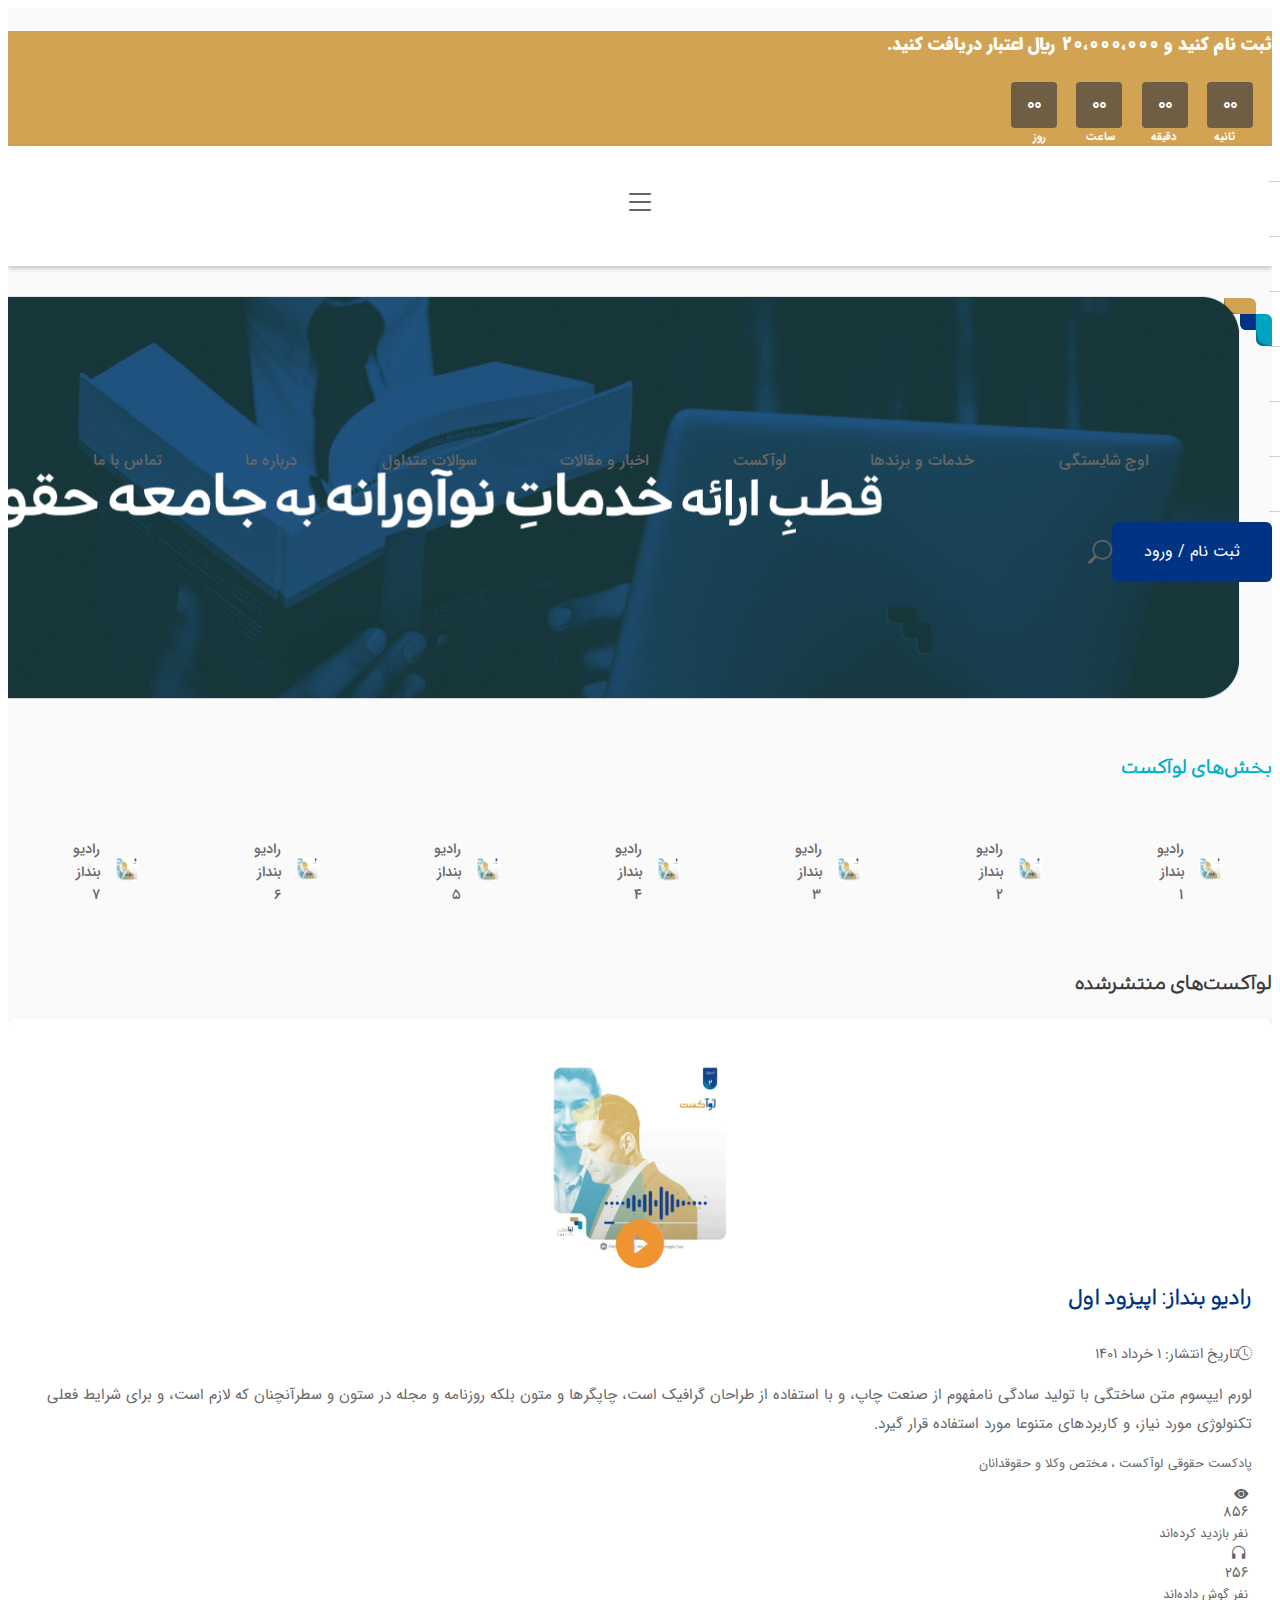
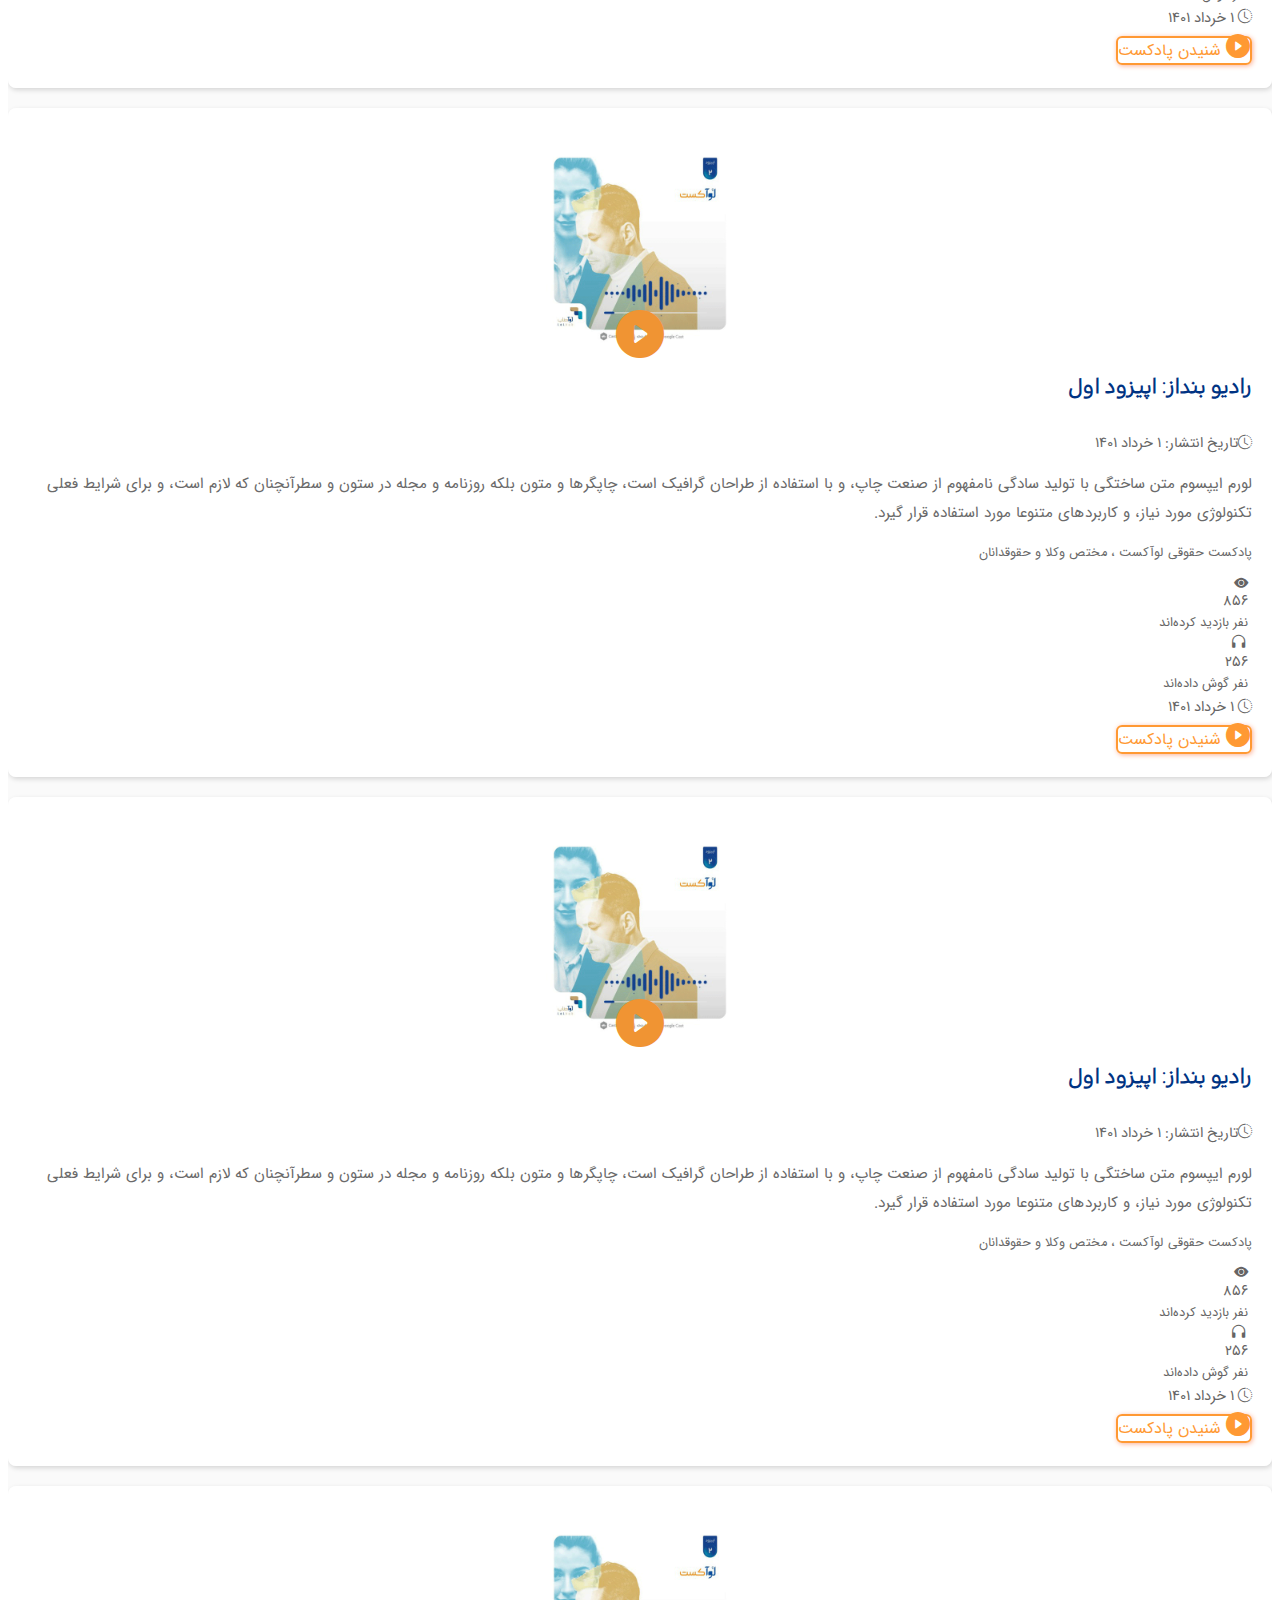
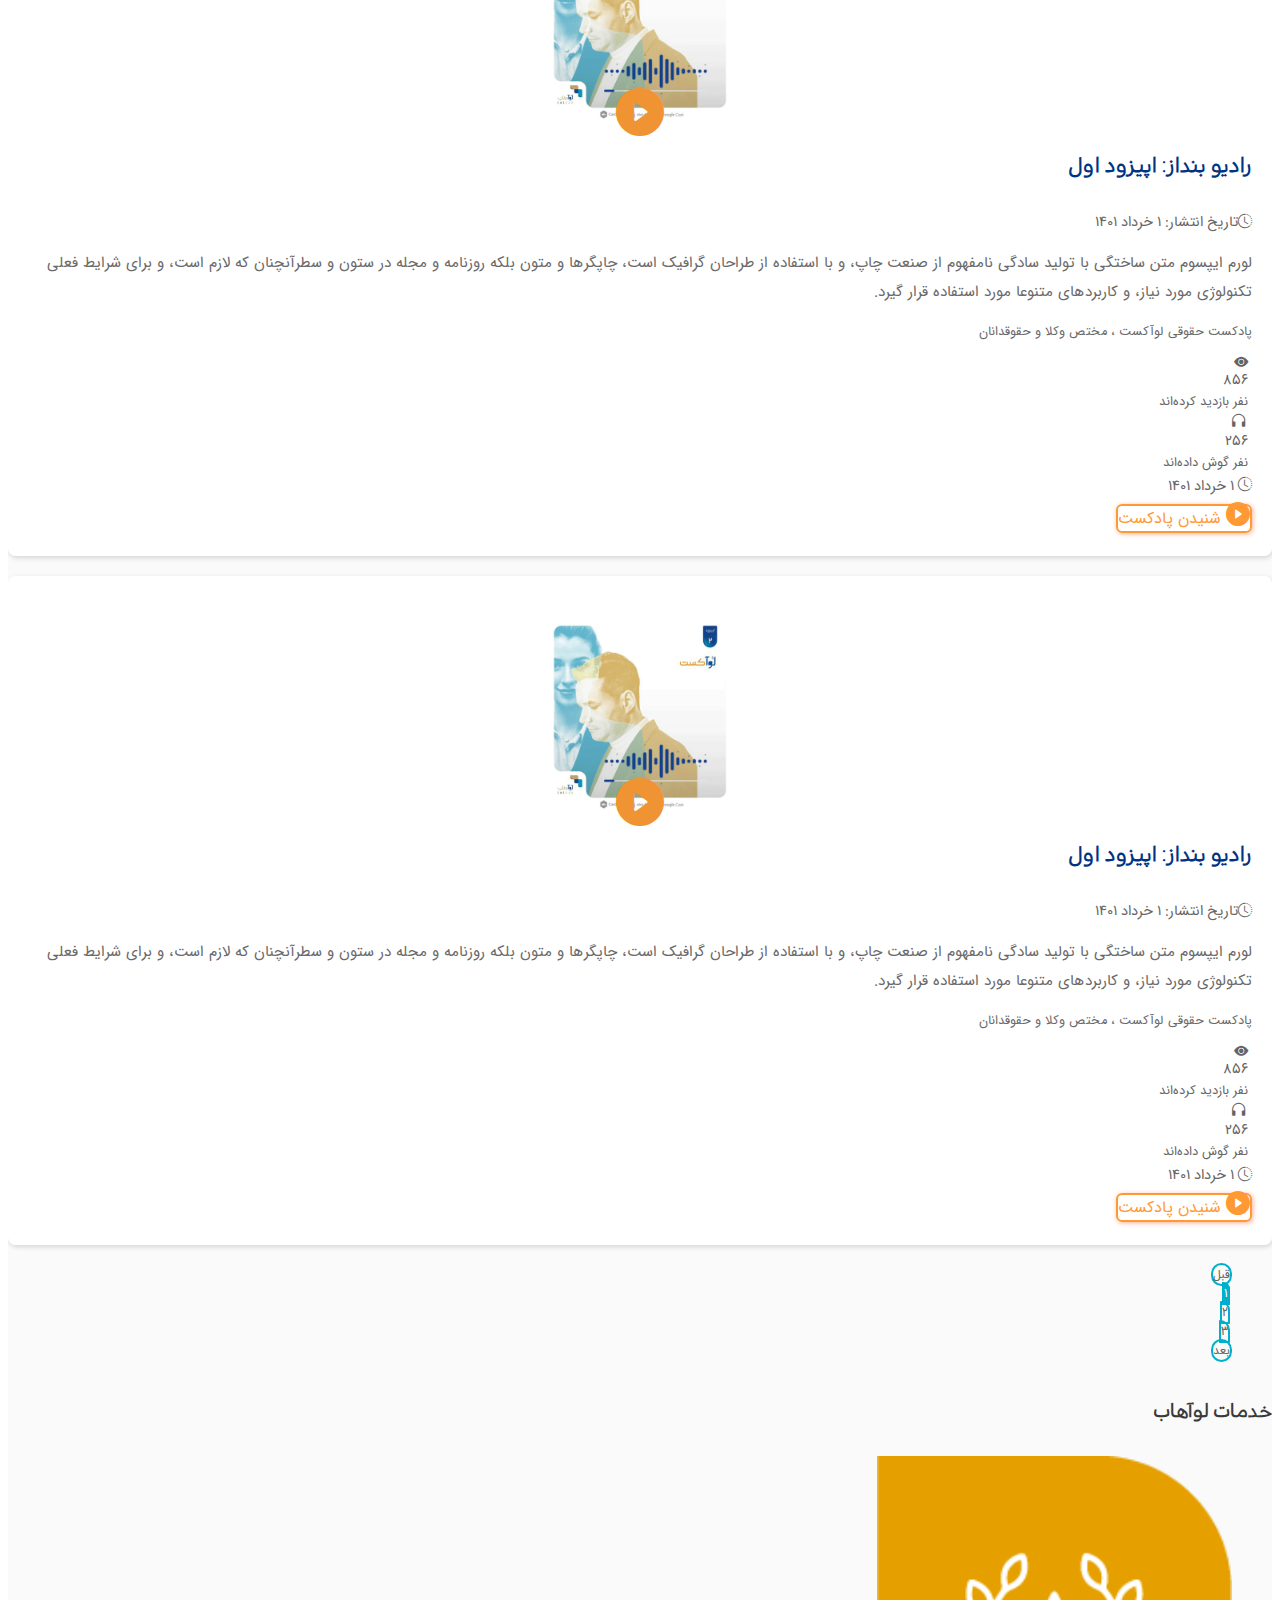
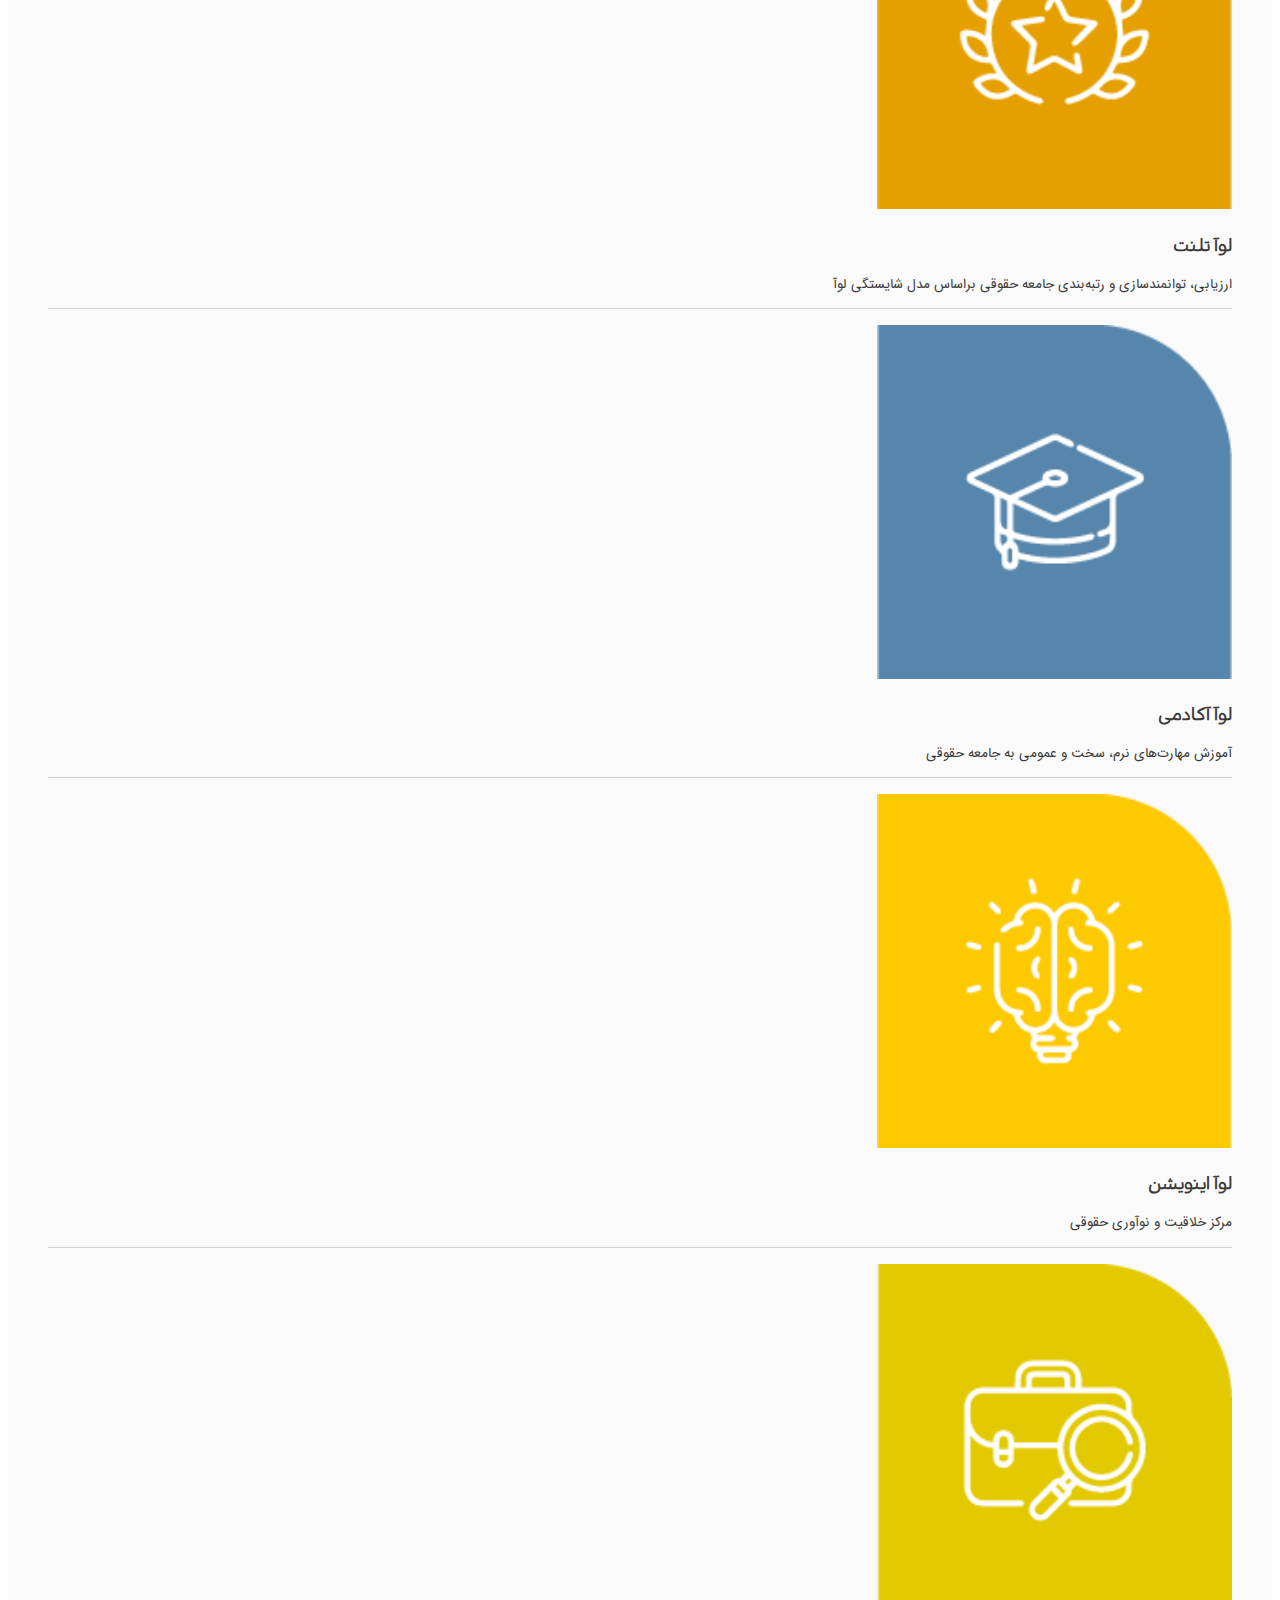
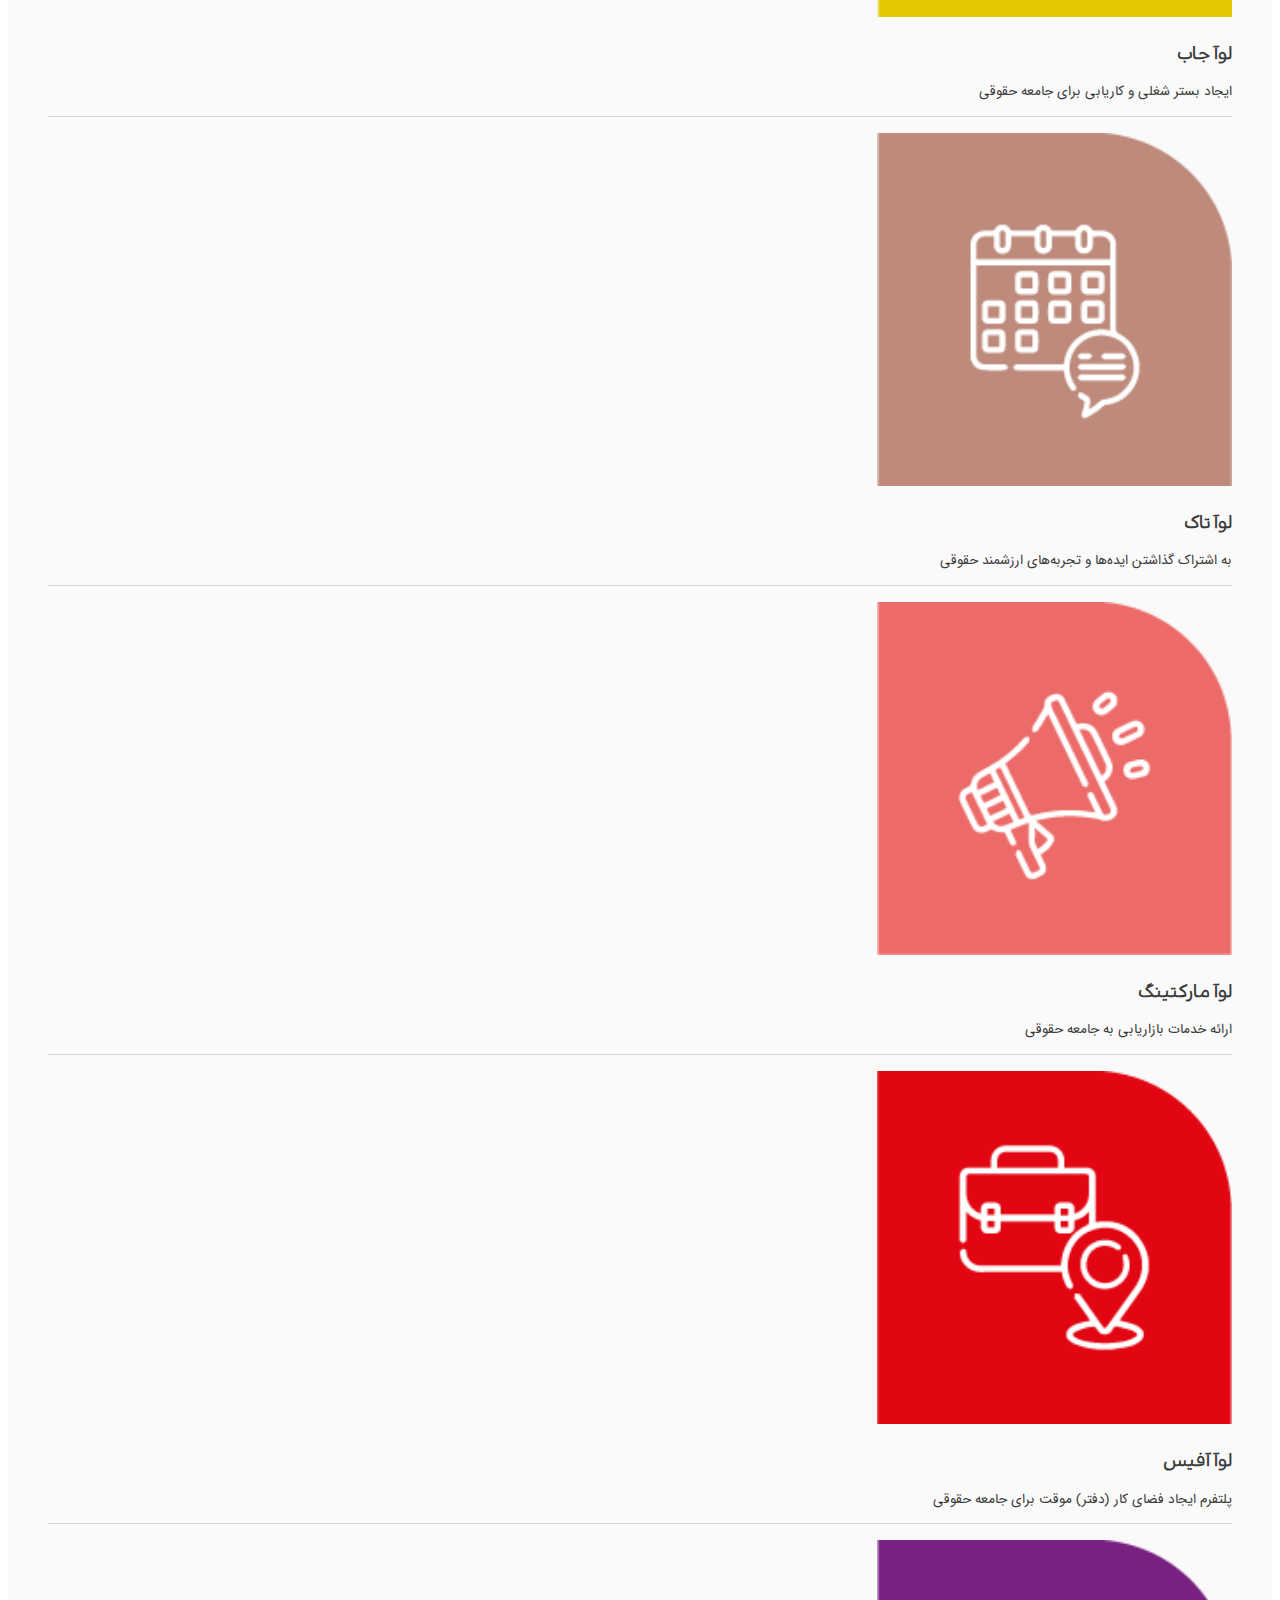
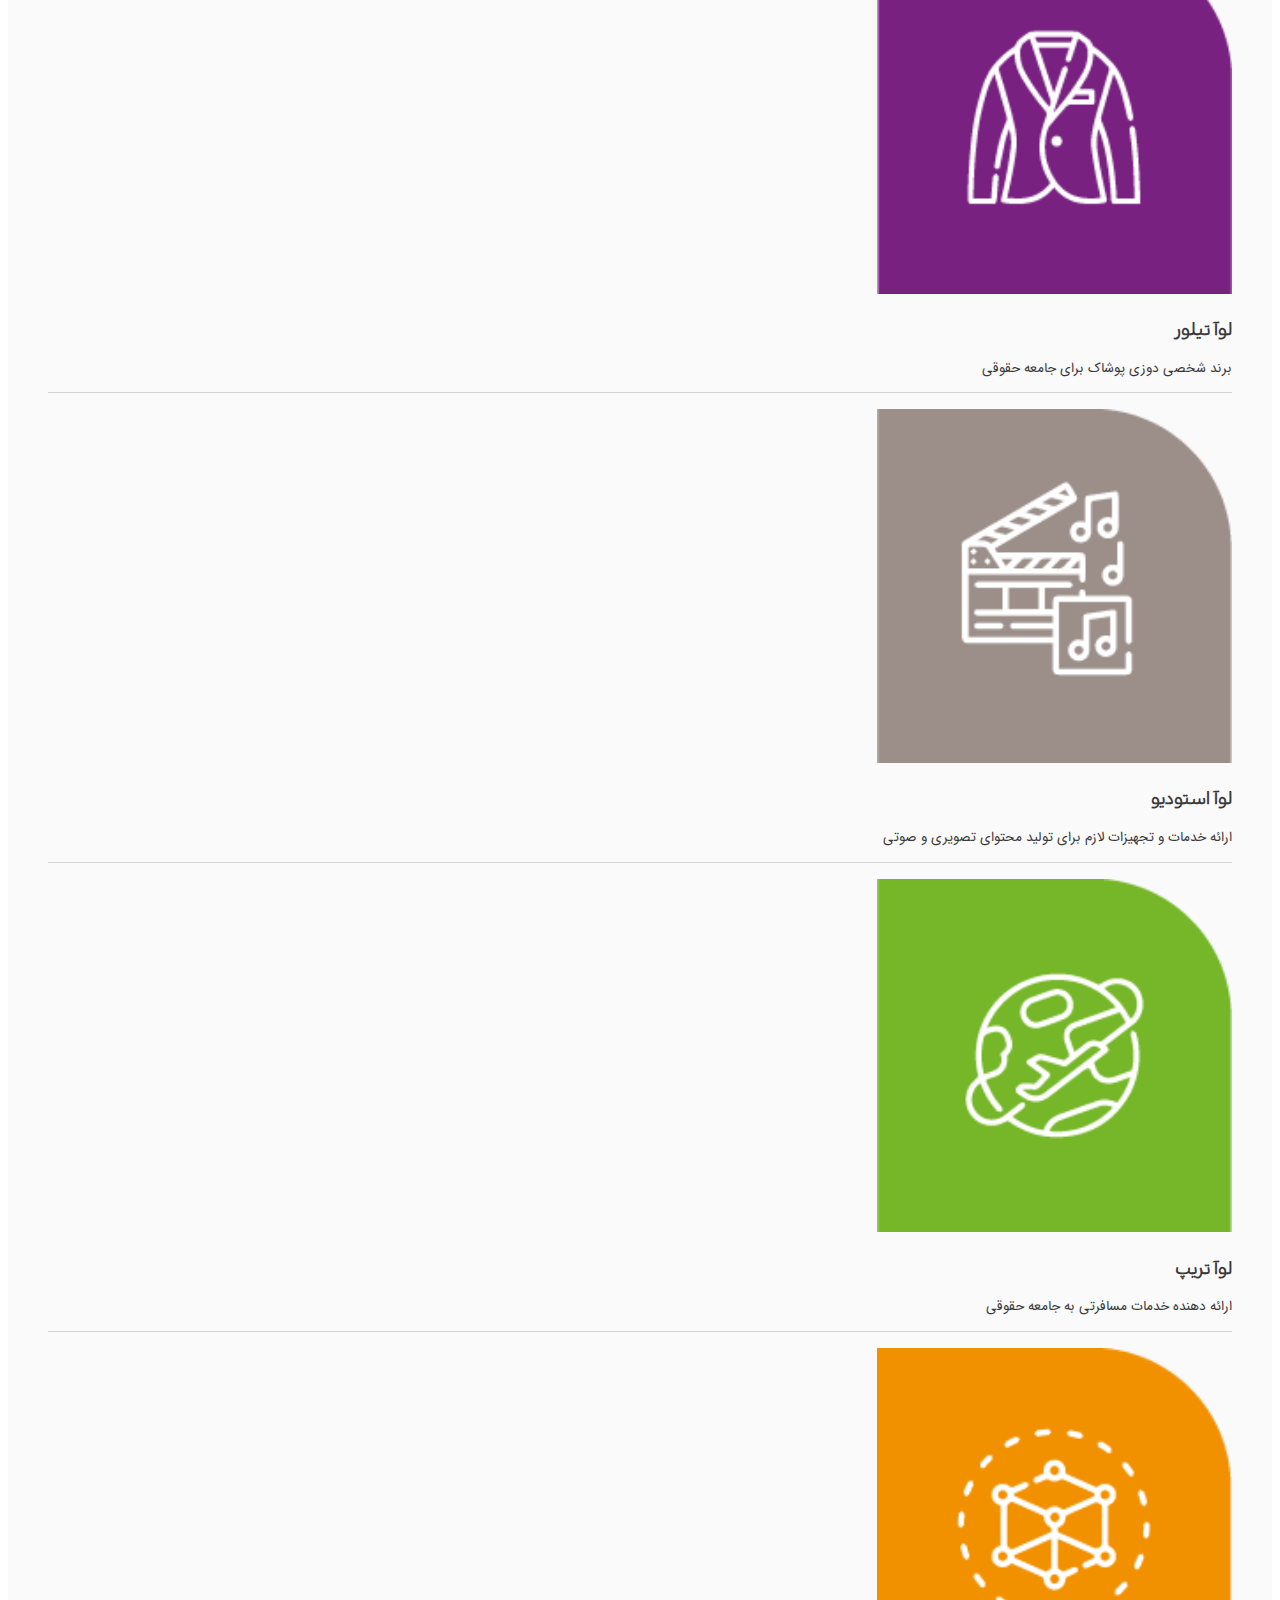
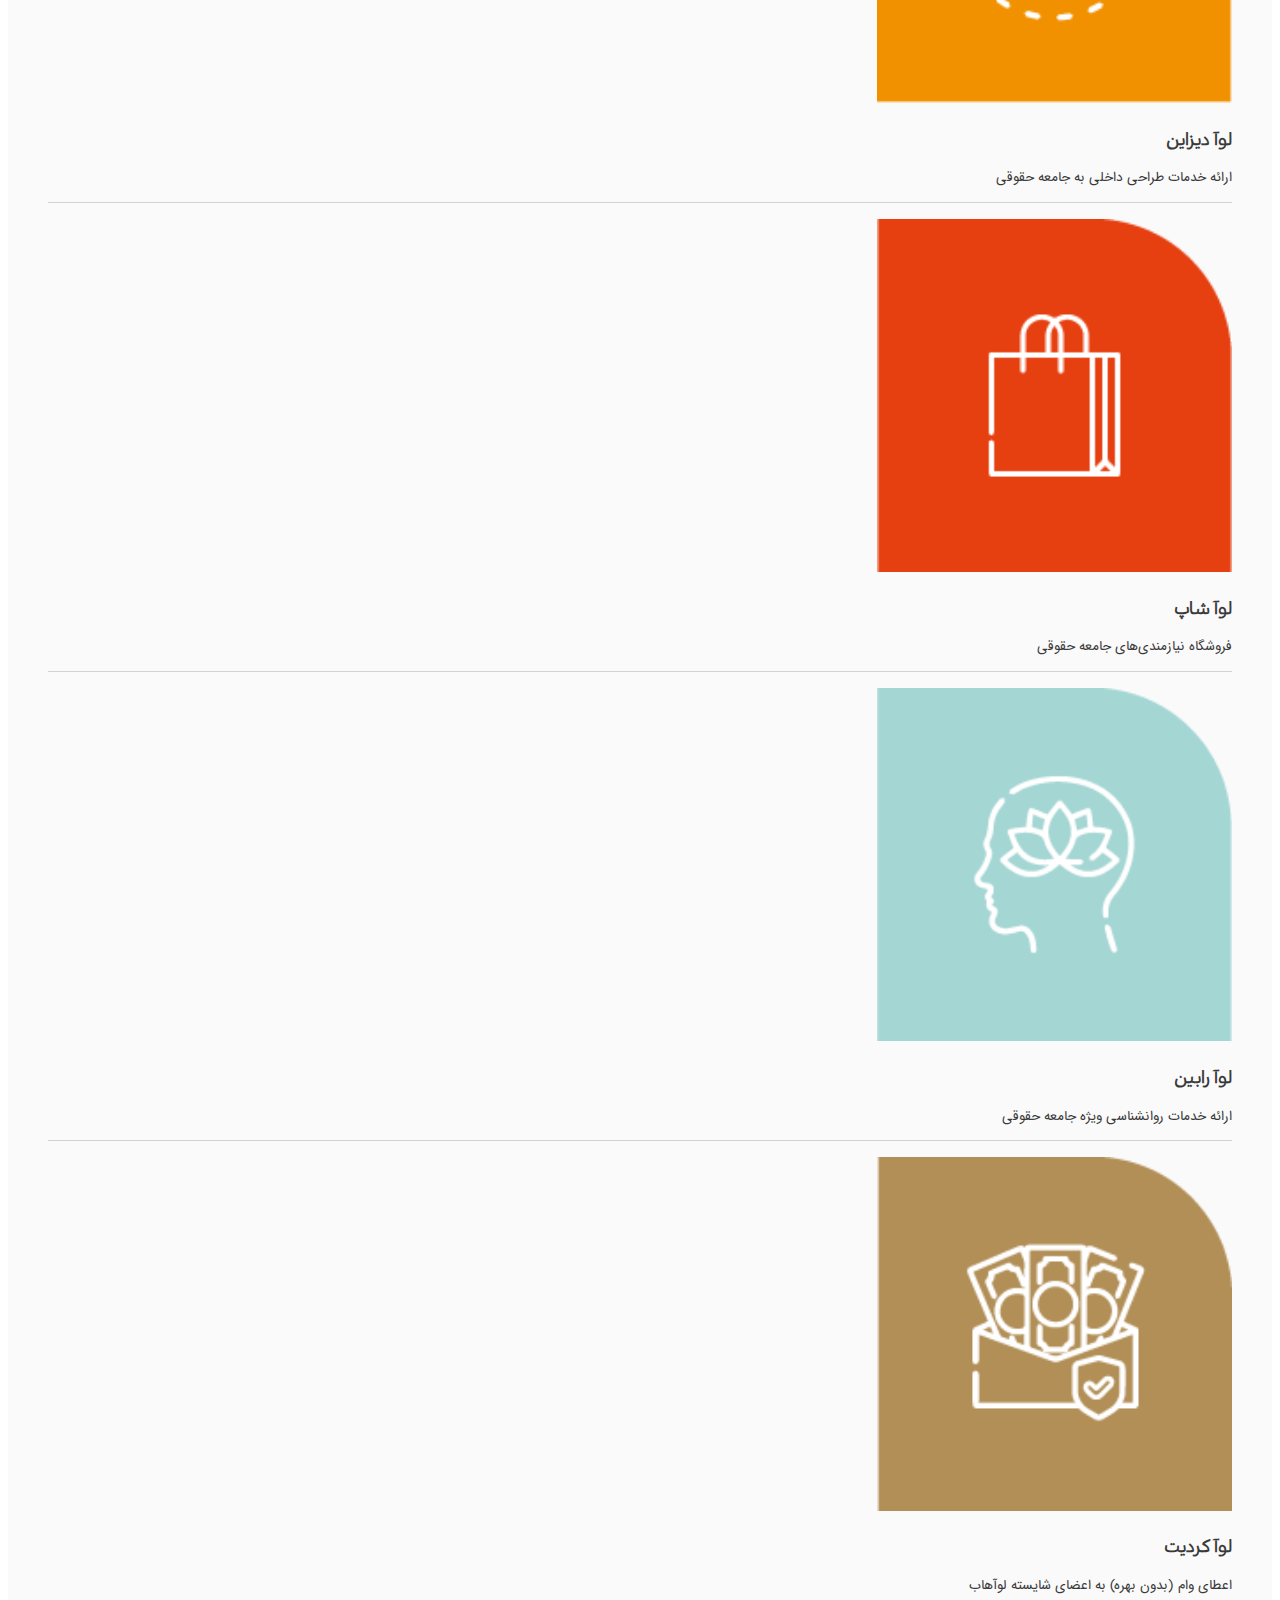
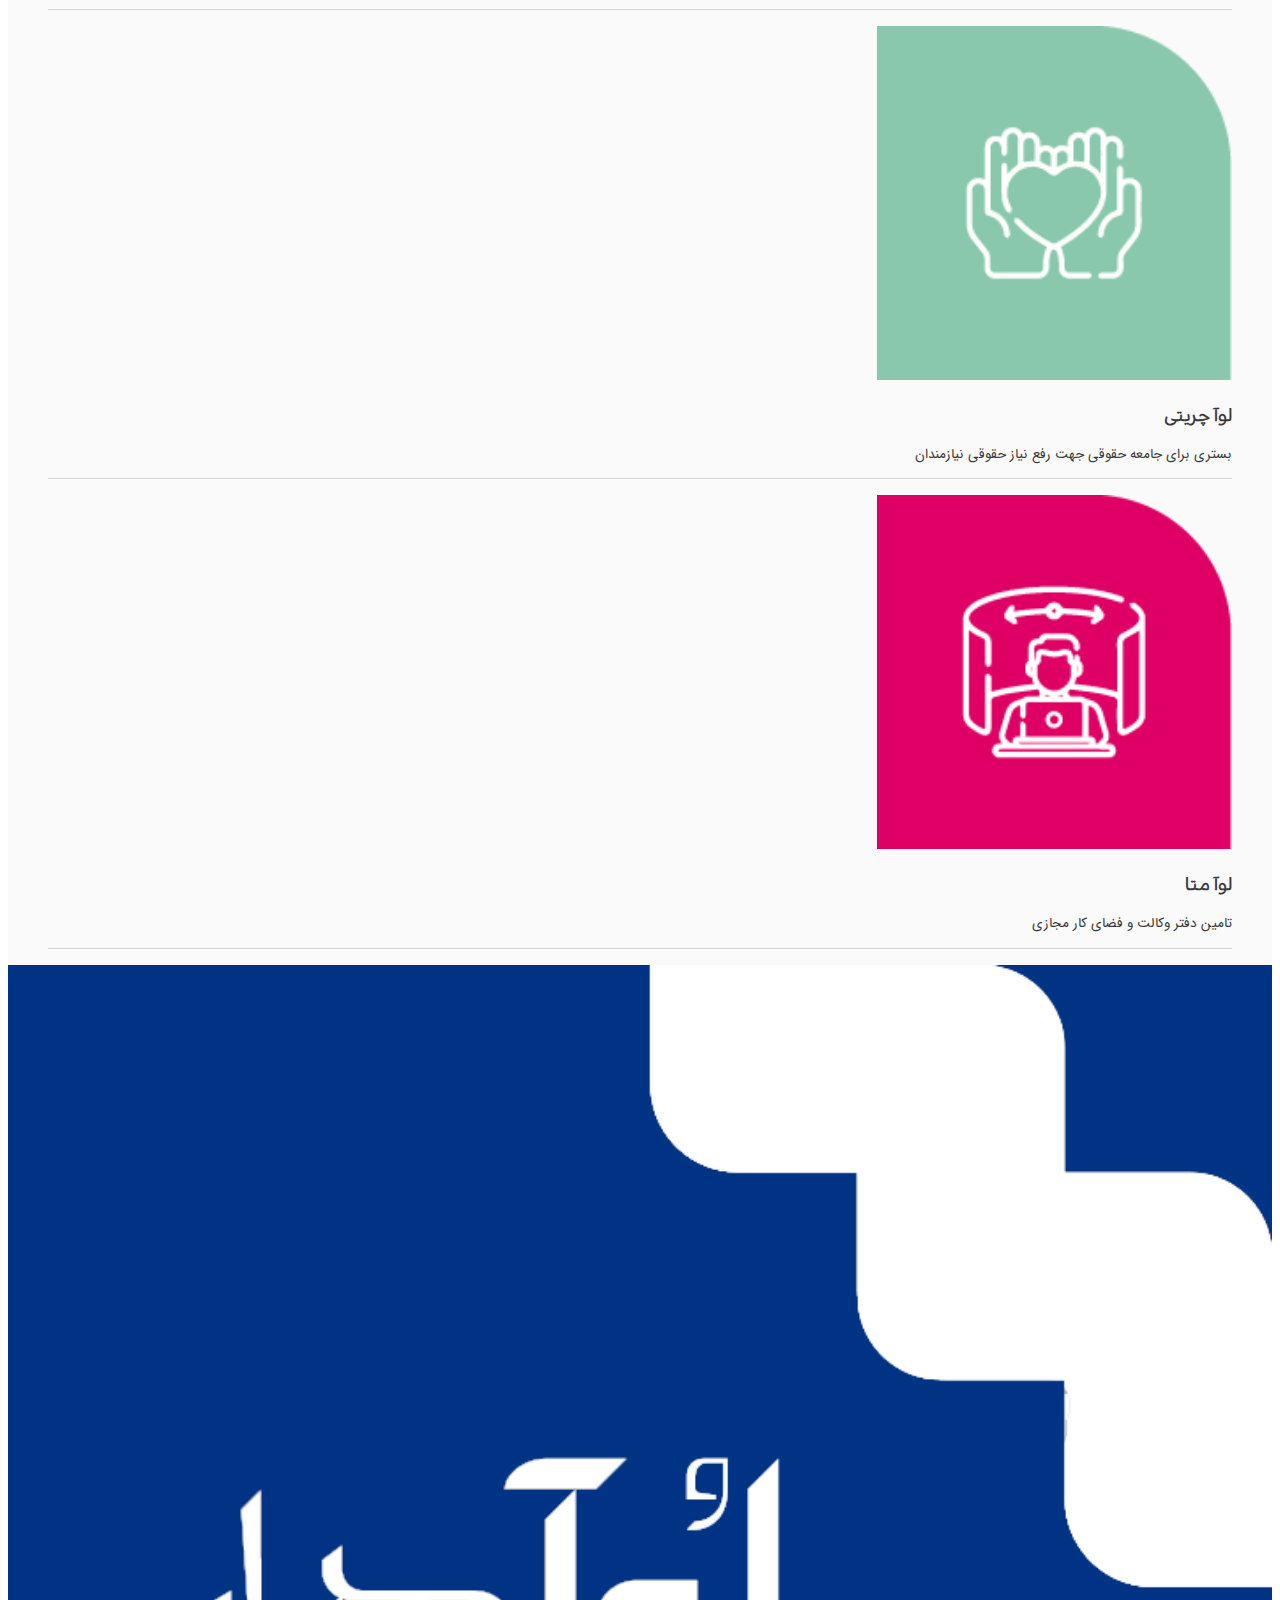
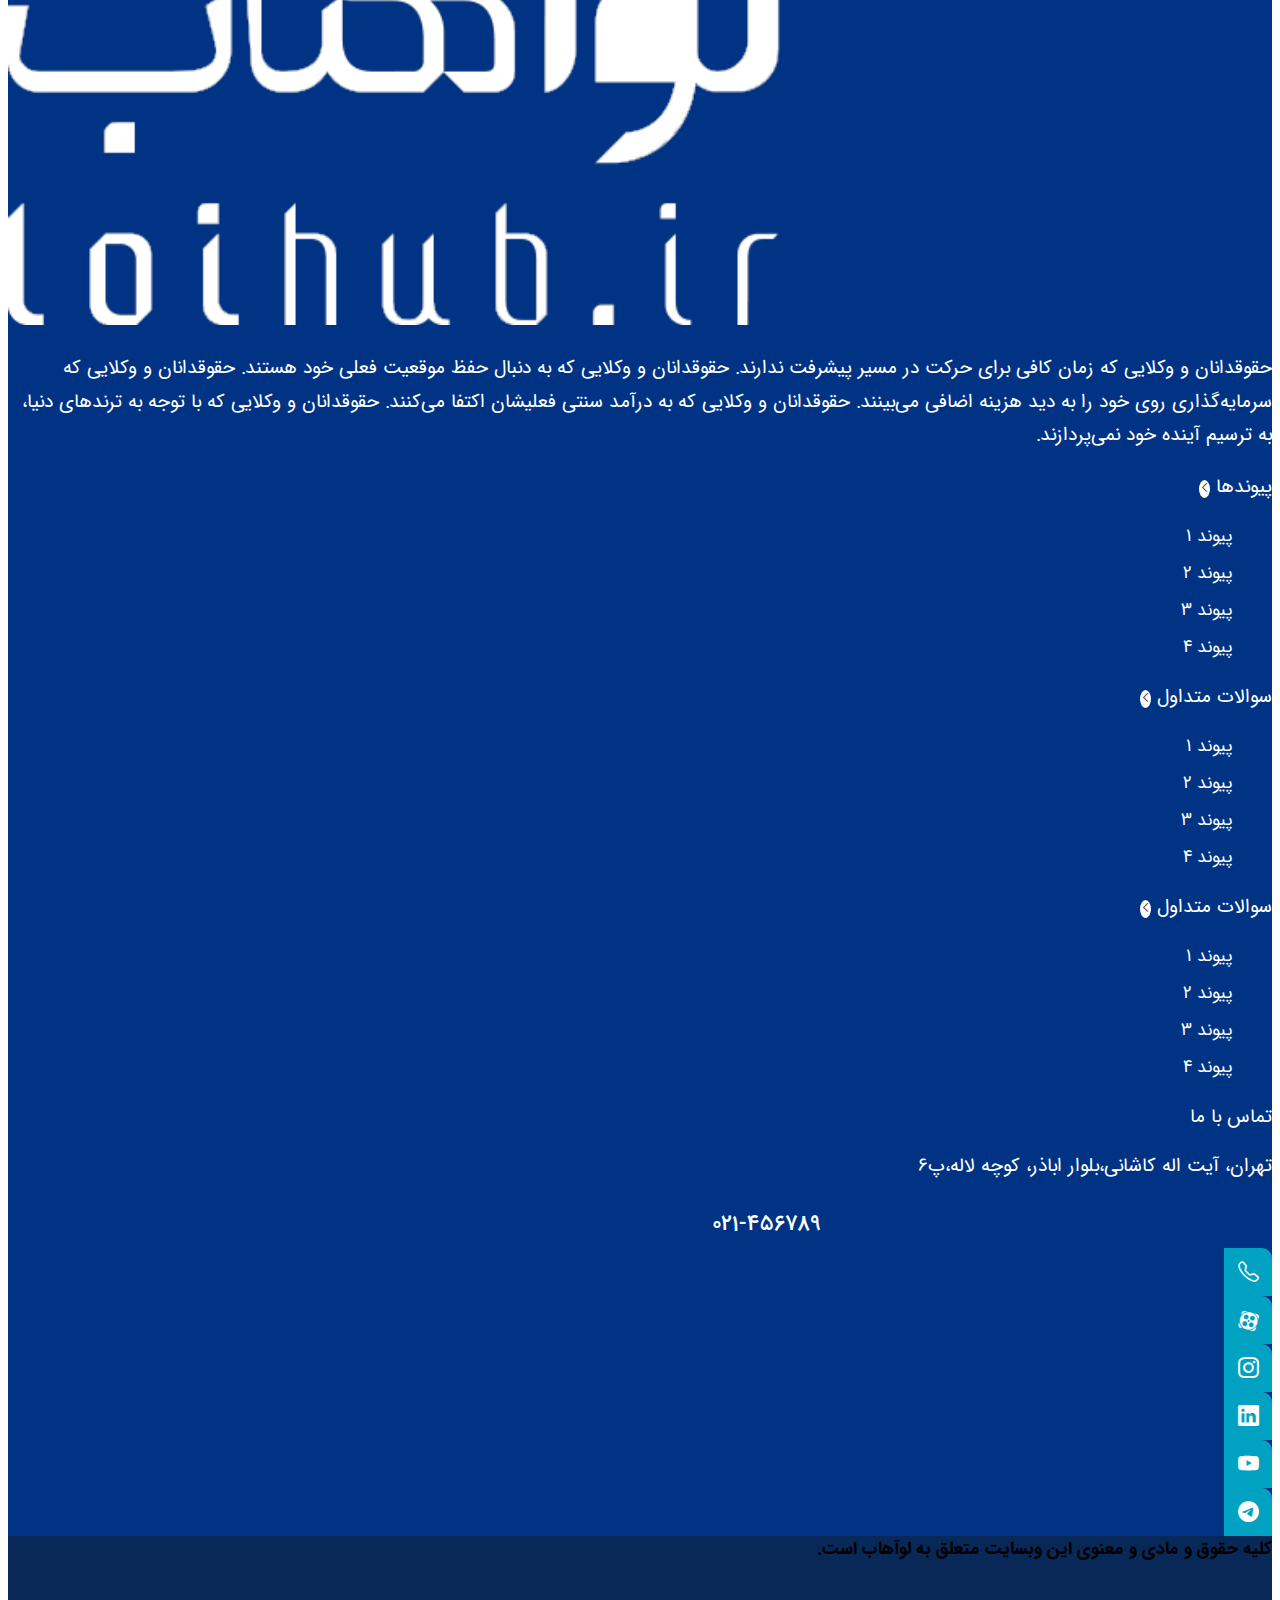
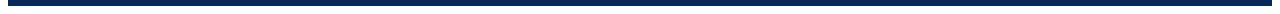
==== commit 272d1875: "set icons" ====
--- a/podcast1/index.html
+++ b/podcast1/index.html
@@ -8,12 +8,14 @@
     <link href="https://cdn.jsdelivr.net/npm/bootstrap@5.1.3/dist/css/bootstrap.min.css" rel="stylesheet"
         integrity="sha384-1BmE4kWBq78iYhFldvKuhfTAU6auU8tT94WrHftjDbrCEXSU1oBoqyl2QvZ6jIW3" crossorigin="anonymous">
     <link rel="stylesheet" href="https://cdn.jsdelivr.net/npm/bootstrap-icons@1.8.1/font/bootstrap-icons.css">
+    <link rel="stylesheet" href="../js/slick/slick-theme.css">
     <link rel="stylesheet" href="css/style.css">
     <link rel="stylesheet" href="css/local.css">
-    <link rel="stylesheet" href="../js/slick/slick-theme.css">
     <link rel="stylesheet" href="../js/slick/slick.css">
     <link rel="stylesheet" href="../assets/fonts/fonts/css/fontiran.css">
     <link rel="stylesheet" href="../assets/fonts/fonts/css/style.css">
+
+
     <title>لوآکست</title>
 </head>
 
@@ -95,9 +97,6 @@
                         </div>
                     </div>
                 </header>
-                <div class="path-website row align-items-center pe-5 bg-white border-top border-bottom">
-                    <span class="text-secondary">لوآکست</span>
-                </div>
                 <div class="banner container-fluid p-0 m-0">
                     <div class="justify-content-center align-items-start row p-0 m-0 ">
                         <img class="p-0 m-0" src="../assets/image/about-loihub.png"
@@ -105,7 +104,7 @@
                     </div>
                 </div>
             </section>
-            <section class="cast-sections px-3 px-md-0 row m-0 p-0">
+            <section class="cast-sections container-fluid mx-auto px-md-5 row m-0 p-0">
                 <div class="cast-section-title d-flex p-0 m-0 justify-content-center">
                     <h3 class="py-3 m-0">بخش‌های لوآکست</h3>
                 </div>
@@ -141,7 +140,7 @@
                 </div>
 
             </section>
-            <div class="container-fluid row mt-3 px-2 p-0 m-0">
+            <div class="container-fluid container-xl mx-auto row mt-3 px-2 p-0 m-0">
                 <section class="published-cast col-lg-9 m-0 ">
                     <div class="published-cast-title m-0 px-3">
                         <h5 class="p-0 m-0 col-7 col-sm-4 col-lg-3">لوآکست‌های منتشرشده</h5>
@@ -549,7 +548,7 @@
                     </figure>
                     <figure class="loiservice-item row p-0 m-0">
                         <img src="../assets/image/loastudio-mobile.png" alt="">
-                        <figcaption class="col-8 ">
+                        <figcaption class="col-8">
                             <h3>لوآ استودیو</h3>
                             <p> ارائه خدمات و تجهیزات لازم برای تولید محتوای تصویری و صوتی </p>
                         </figcaption>
--- a/podcast1/css/style.css
+++ b/podcast1/css/style.css
@@ -431,7 +431,6 @@
 }
 
 .cast-slider {
-  width: 90%;
   display: -webkit-box;
   display: -ms-flexbox;
   display: flex;
@@ -448,6 +447,8 @@
       -ms-flex-align: center;
           align-items: center;
   padding: 10px !important;
+  -webkit-transition: .4s;
+  transition: .4s;
 }
 
 .cast-slider .cast-slider-item img {
@@ -455,6 +456,9 @@
   height: 50%;
   -o-object-fit: cover;
      object-fit: cover;
+  -webkit-transition: .4s;
+  transition: .4s;
+  border-radius: 6px;
 }
 
 .cast-slider .cast-slider-item figcaption {
@@ -470,8 +474,25 @@
   font-size: 0.9rem;
 }
 
-.cast-slider .slick-arrow::before {
-  color: #00afcb;
+.cast-slider .cast-slider-item:hover img {
+  -webkit-transform: scale(1.02);
+          transform: scale(1.02);
+  -webkit-filter: brightness(95%);
+          filter: brightness(95%);
+}
+
+.cast-slider .cast-slider-item:hover figcaption {
+  color: #003383;
+}
+
+.cast-slider .slick-arrow.slick-prev::before {
+  font-weight: bolder;
+  color: #abadad;
+}
+
+.cast-slider .slick-arrow.slick-next::before {
+  font-weight: bolder;
+  color: #abadad;
 }
 
 .published-cast .published-cast-title {
@@ -605,7 +626,7 @@
 }
 
 .published-cast .loicast-items .footer-cast .link-listen-podcast a {
-  border-radius: 25px;
+  border-radius: 6px;
   width: 200px;
   height: 45px;
   border: 2px solid #ff9933;
@@ -683,7 +704,7 @@
   width: -webkit-fit-content;
   width: -moz-fit-content;
   width: fit-content;
-  font-size: .75rem;
+  font-size: 0.75rem;
 }
 
 .published-cast .pagination-podcast .previous-page {
@@ -694,8 +715,8 @@
   border-radius: 25px;
   border: 2px solid #00afcb;
   color: #656464;
-  -webkit-transition: .3s;
-  transition: .3s;
+  -webkit-transition: 0.3s;
+  transition: 0.3s;
 }
 
 .published-cast .pagination-podcast .previous-page a:hover {
@@ -711,8 +732,8 @@
   border-radius: 25px;
   border: 2px solid #00afcb;
   color: #656464;
-  -webkit-transition: .3s;
-  transition: .3s;
+  -webkit-transition: 0.3s;
+  transition: 0.3s;
 }
 
 .published-cast .pagination-podcast .next-page a:hover {
@@ -726,8 +747,8 @@
   border: 2px solid #00afcb;
   margin: 2px !important;
   color: #656464;
-  -webkit-transition: .3s;
-  transition: .3s;
+  -webkit-transition: 0.3s;
+  transition: 0.3s;
 }
 
 .published-cast .pagination-podcast .page-number a.active-page {
@@ -772,8 +793,8 @@
       -ms-flex-align: center;
           align-items: center;
   border-bottom: 1px solid rgba(0, 0, 0, 0.152);
-  -webkit-transition: .4s;
-  transition: .4s;
+  -webkit-transition: 0.4s;
+  transition: 0.4s;
 }
 
 .loiservice-section .loiservice-item:hover {
@@ -790,14 +811,9 @@
 }
 
 .loiservice-section .loiservice-item img {
-  height: 55px;
-  width: 75px;
-  -webkit-transition: .4s;
-  transition: .4s;
-}
-
-.loiservice-section .loiservice-item figcaption {
-  min-height: 75px;
+  width: 30%;
+  -webkit-transition: 0.4s;
+  transition: 0.4s;
 }
 
 .loiservice-section .loiservice-item figcaption h3 {
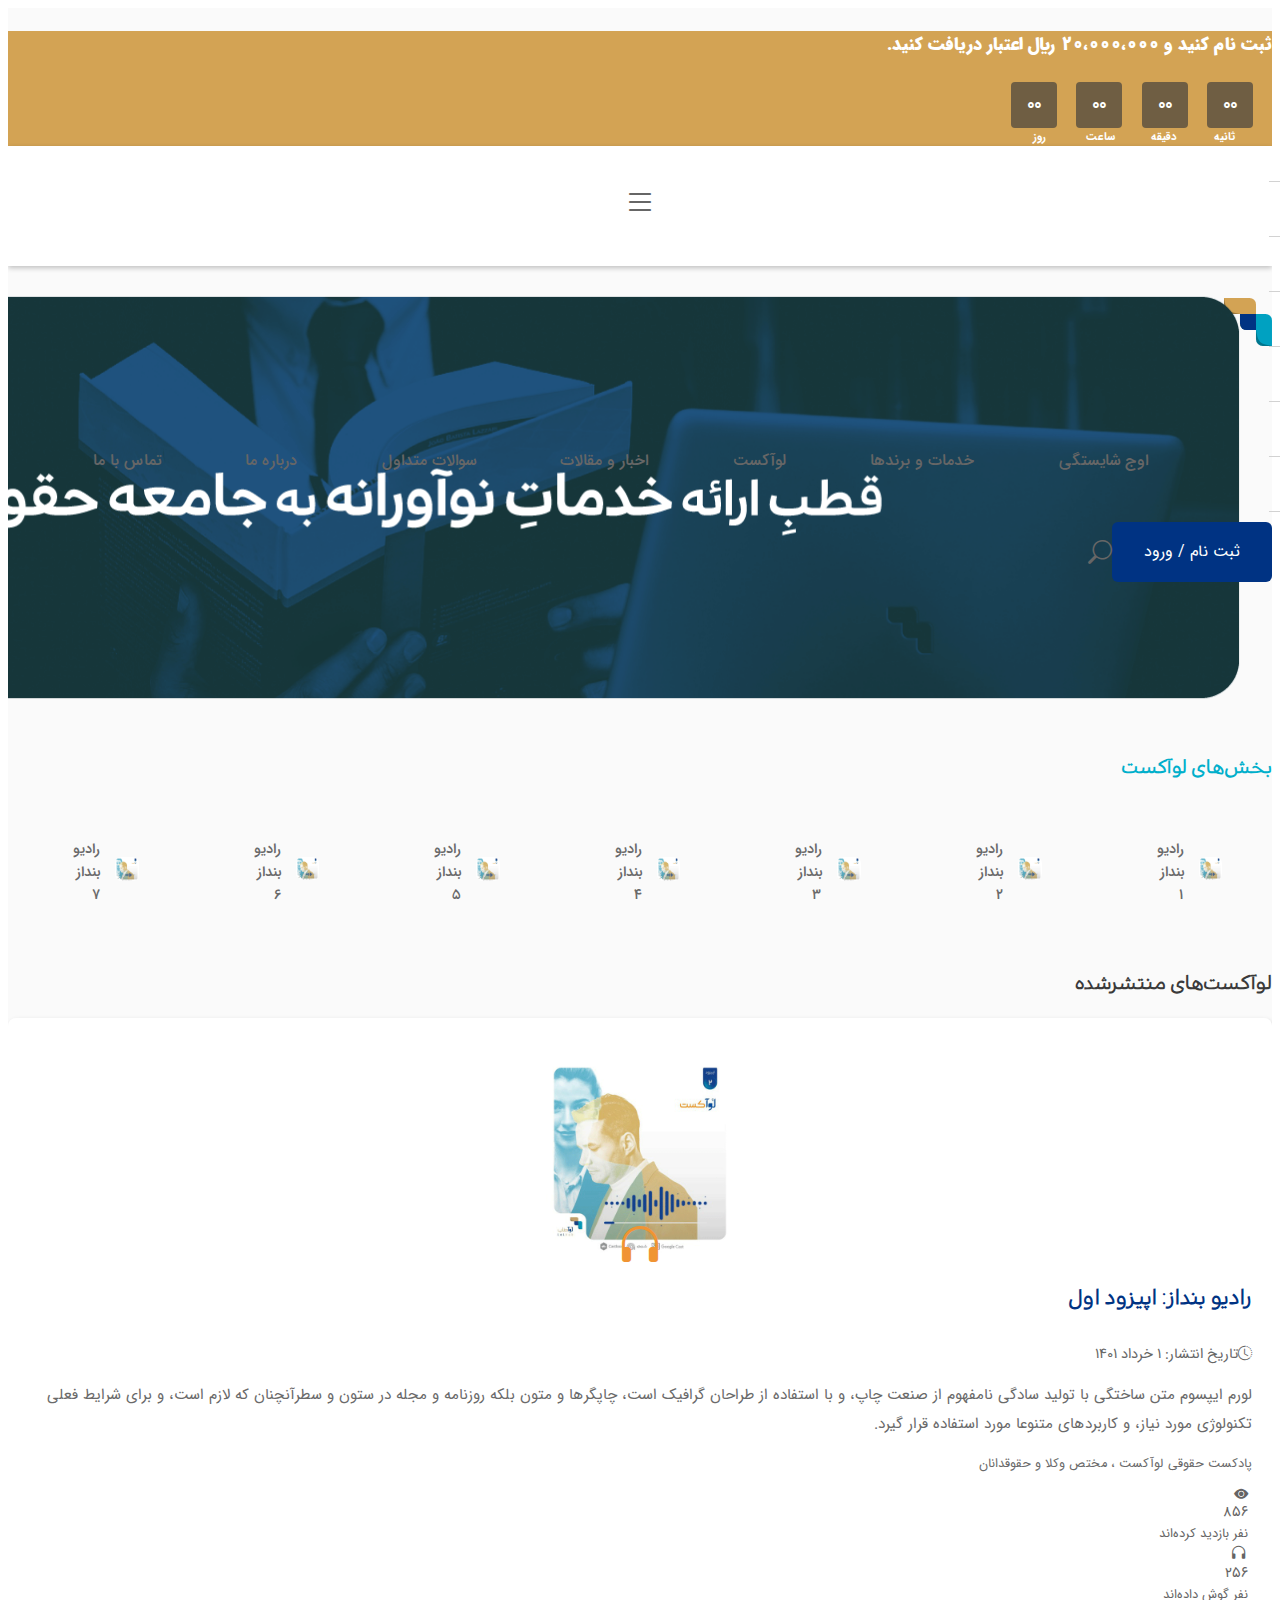
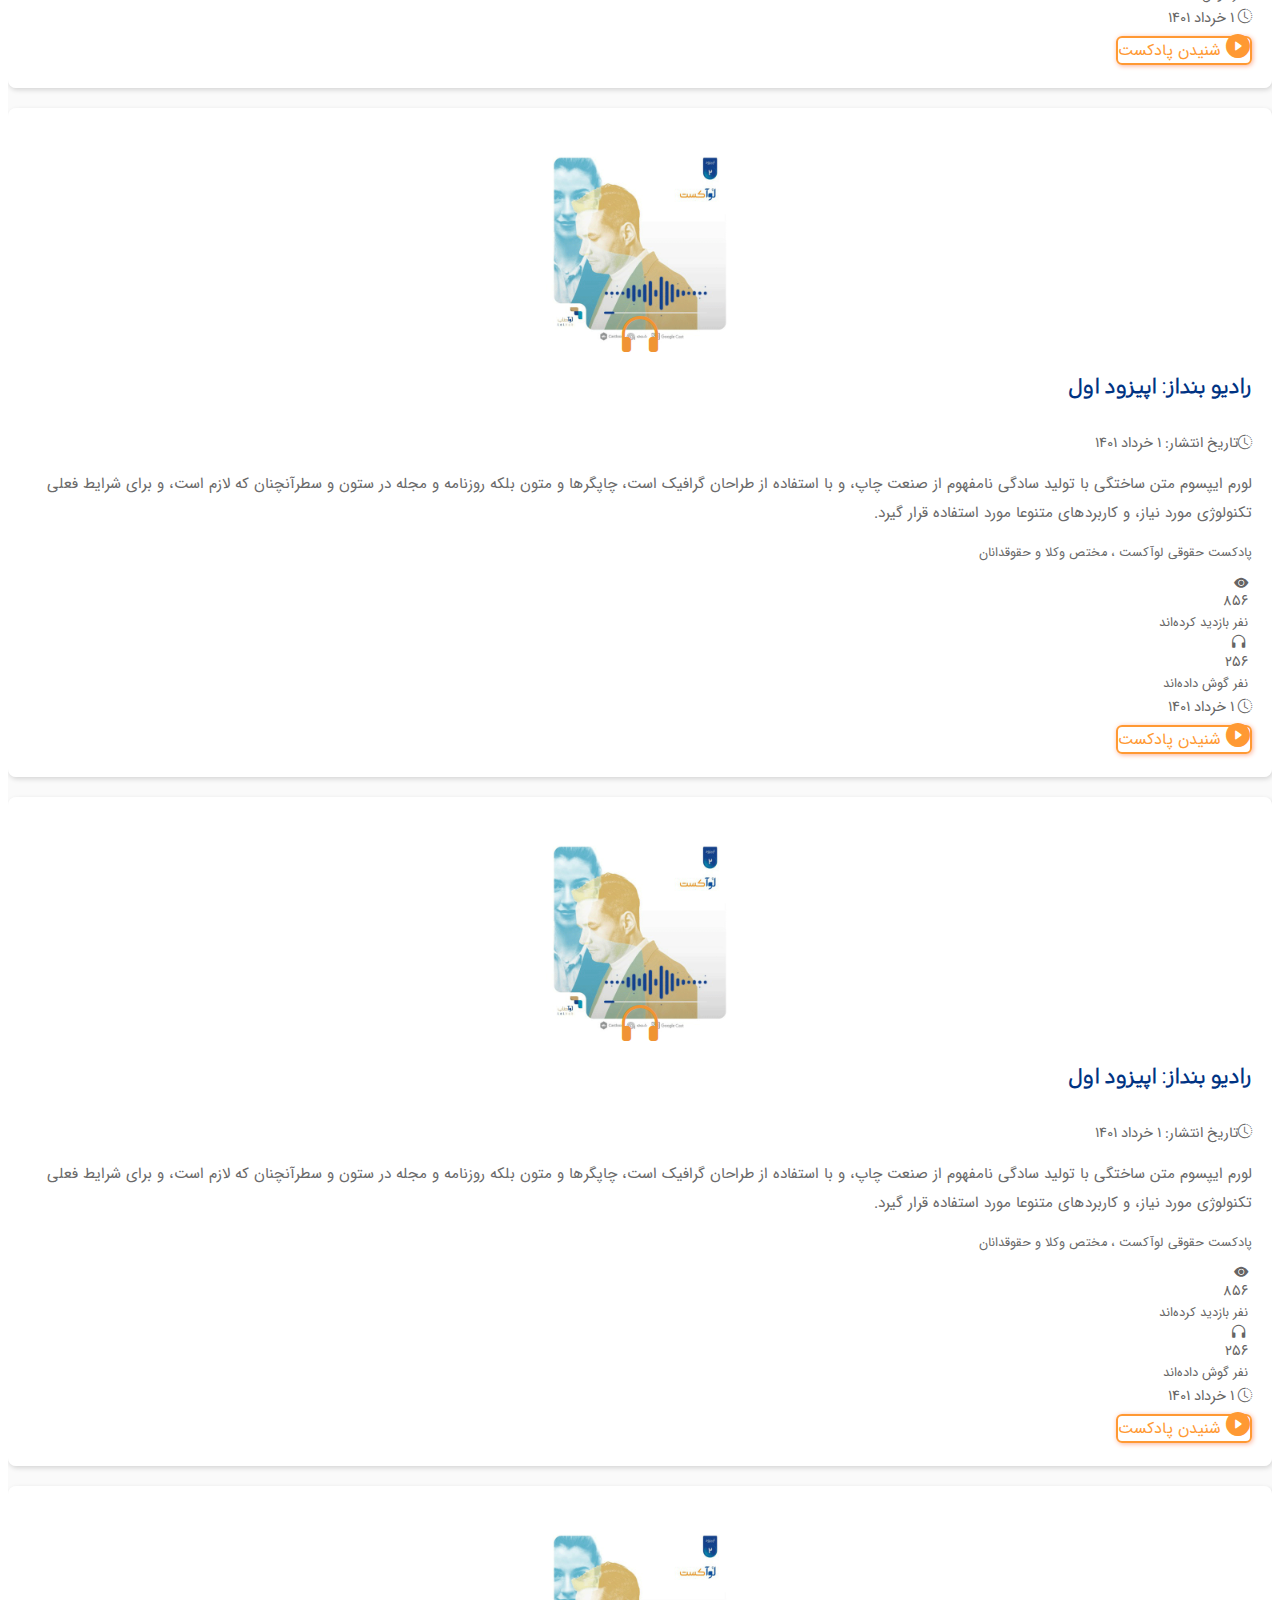
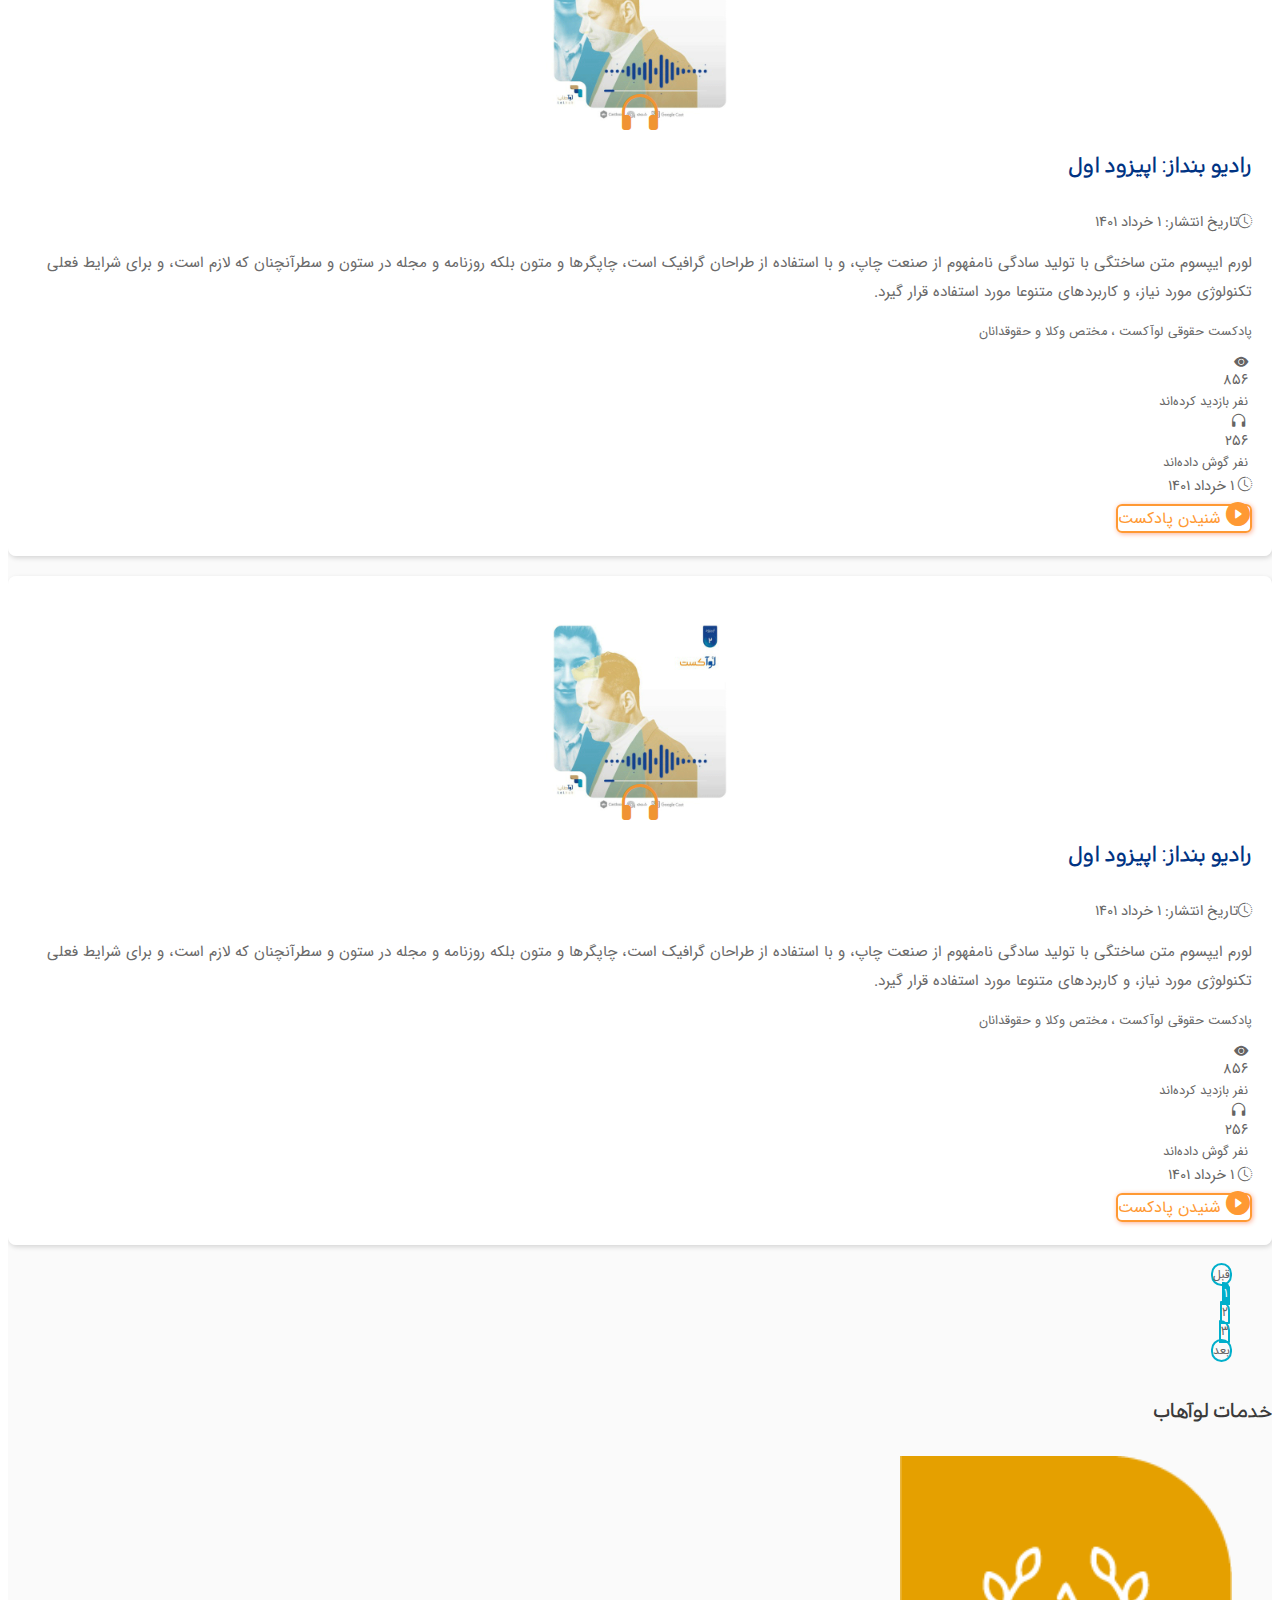
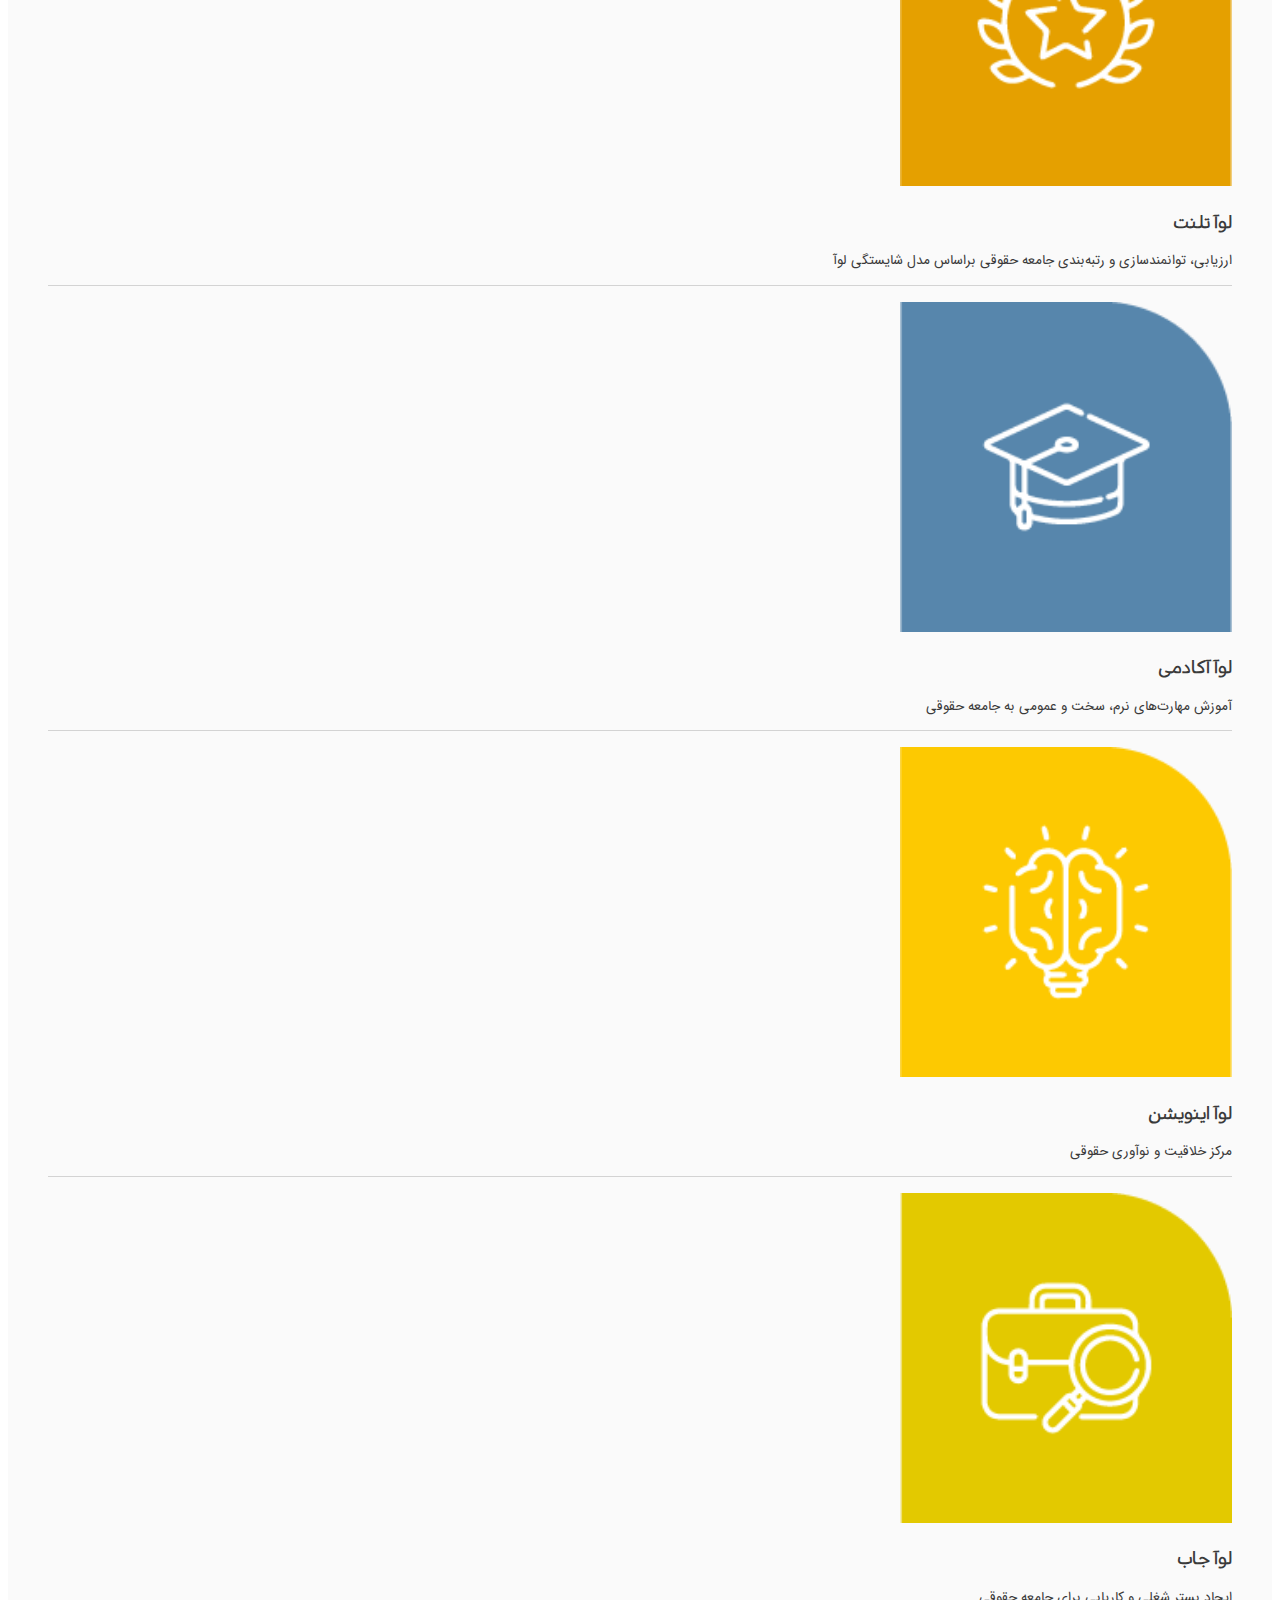
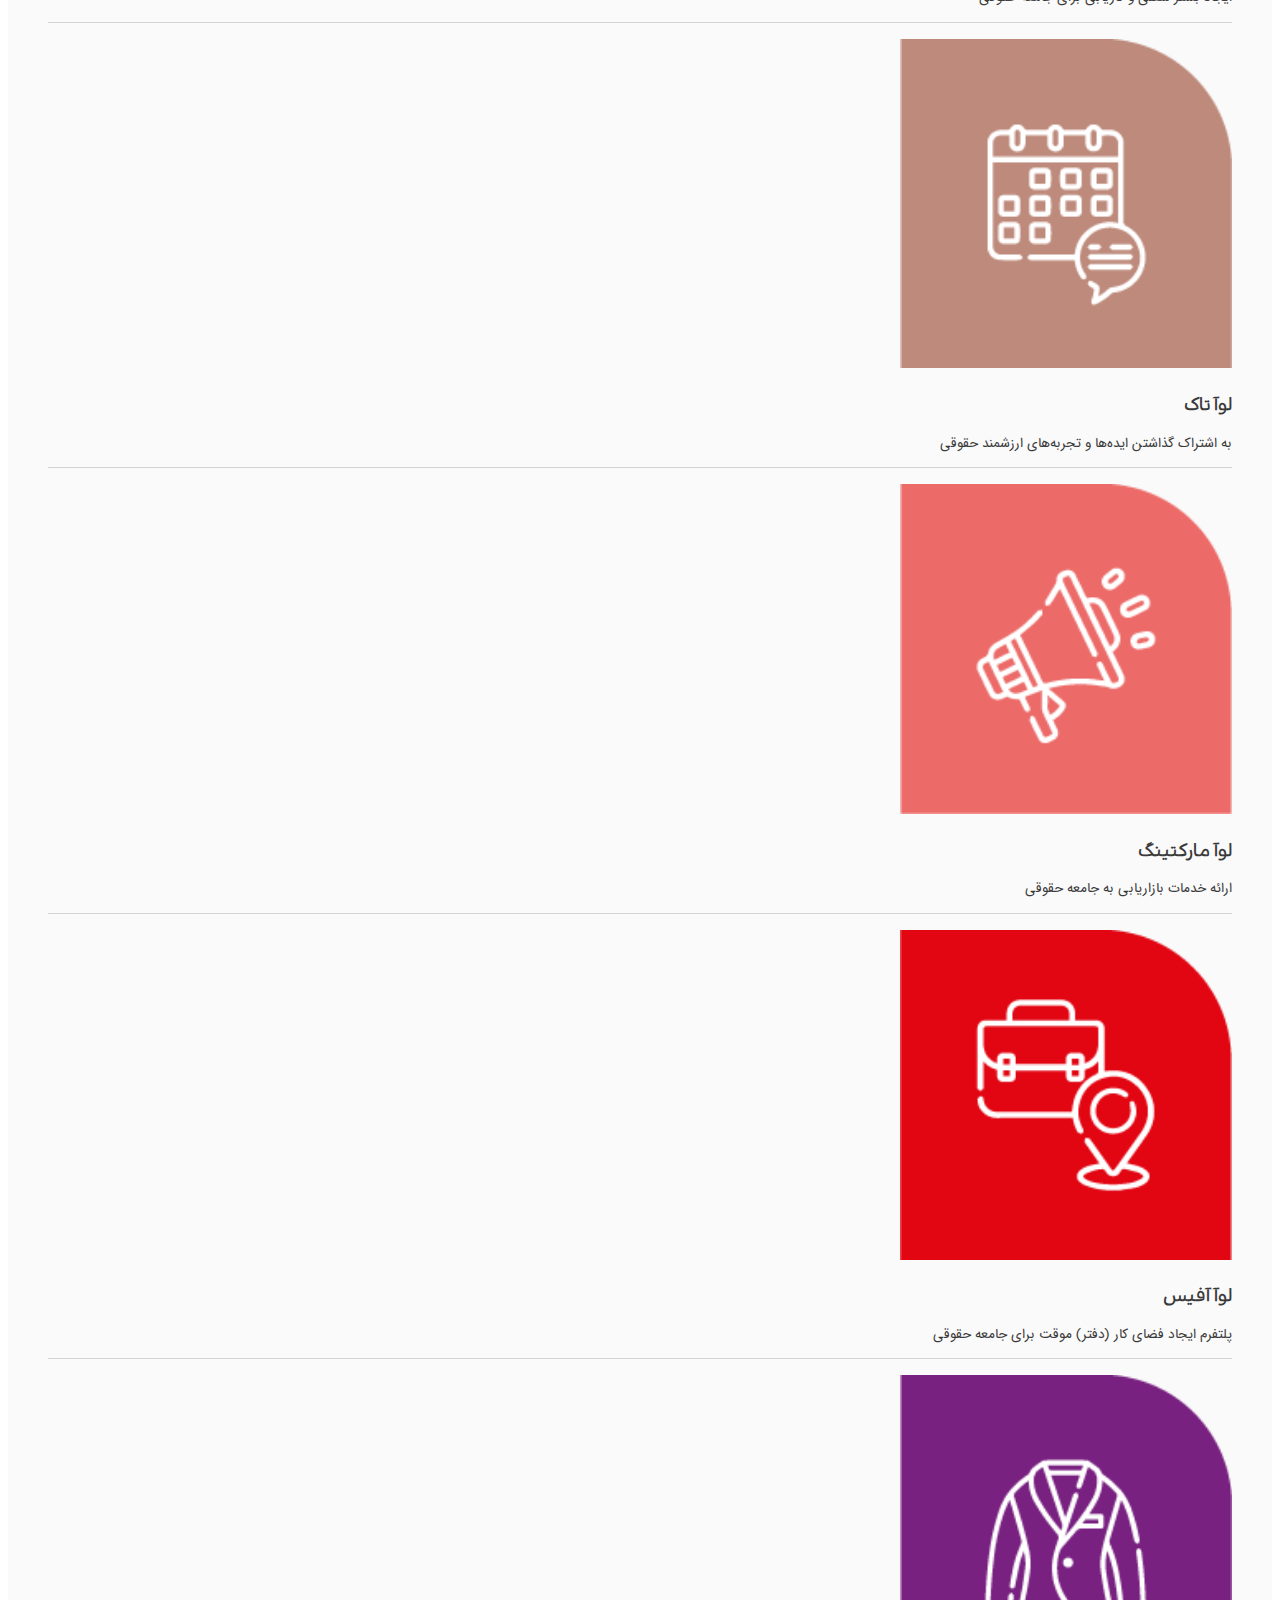
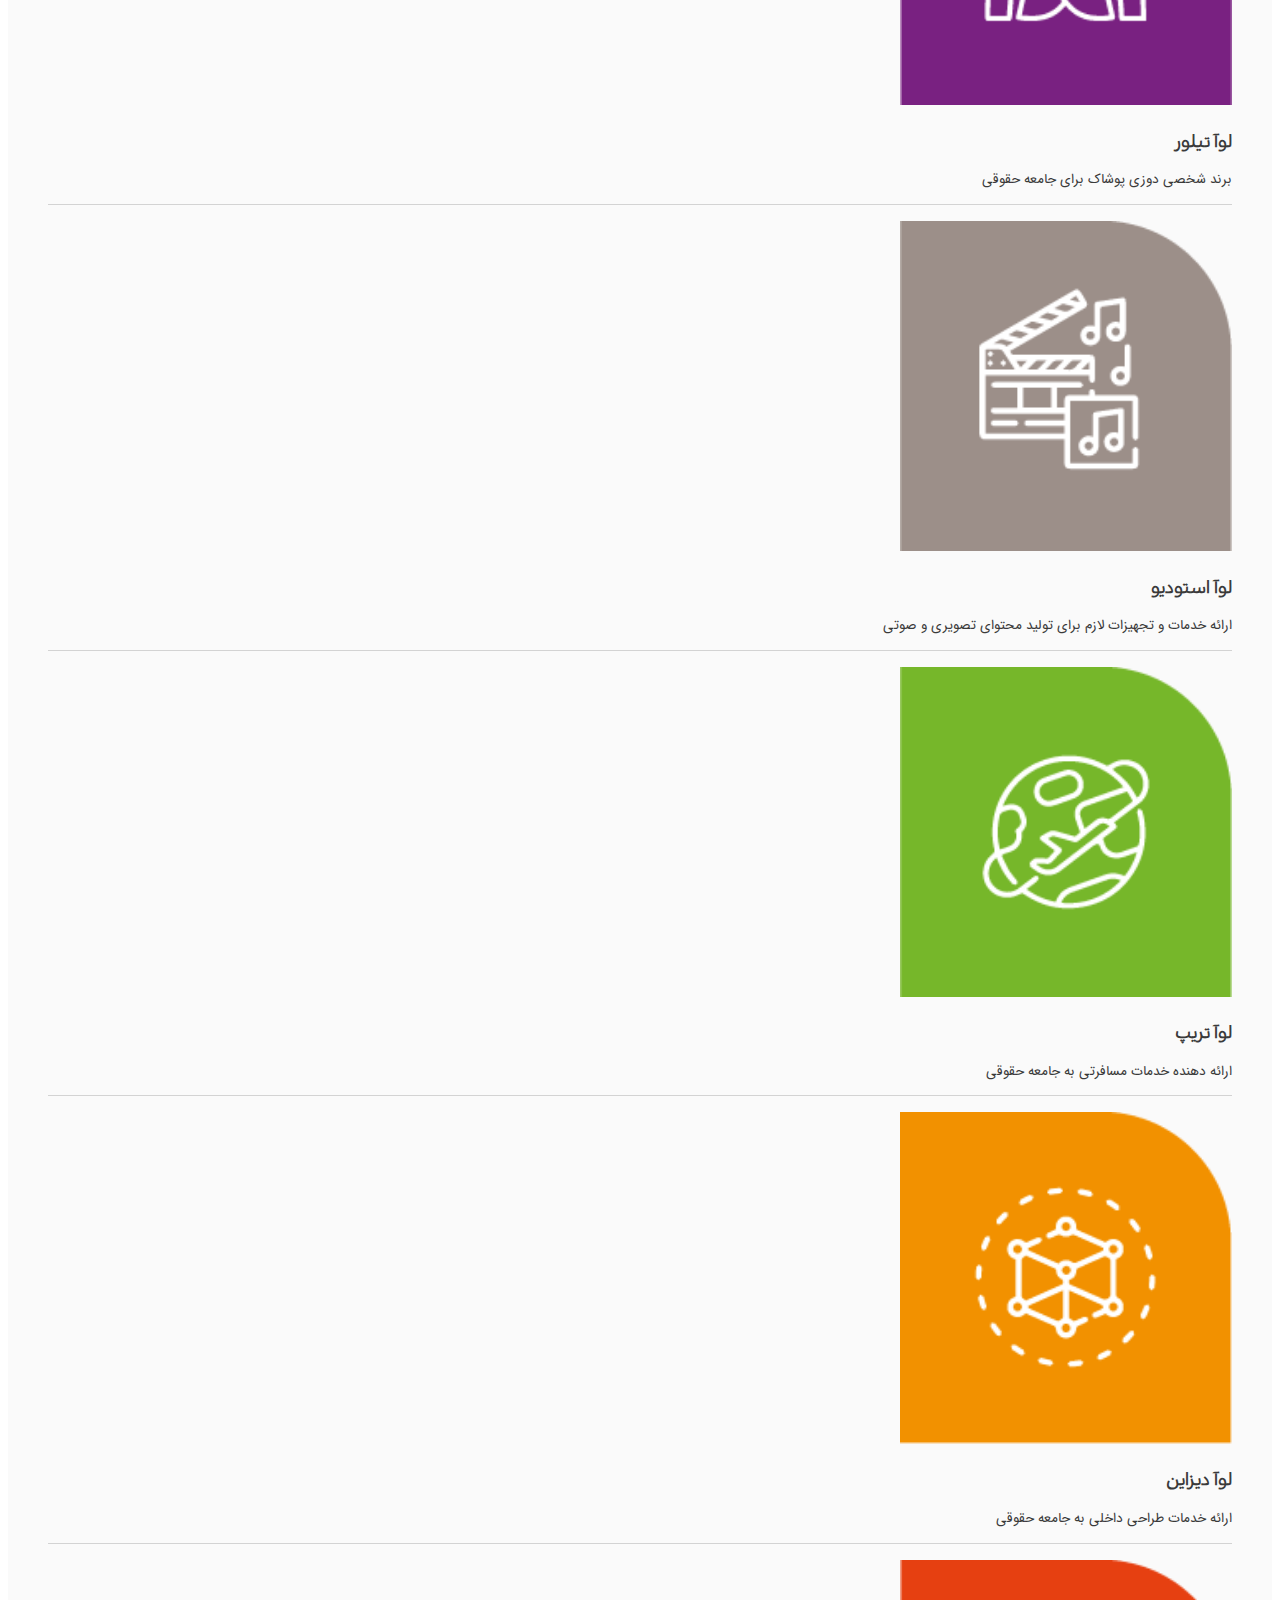
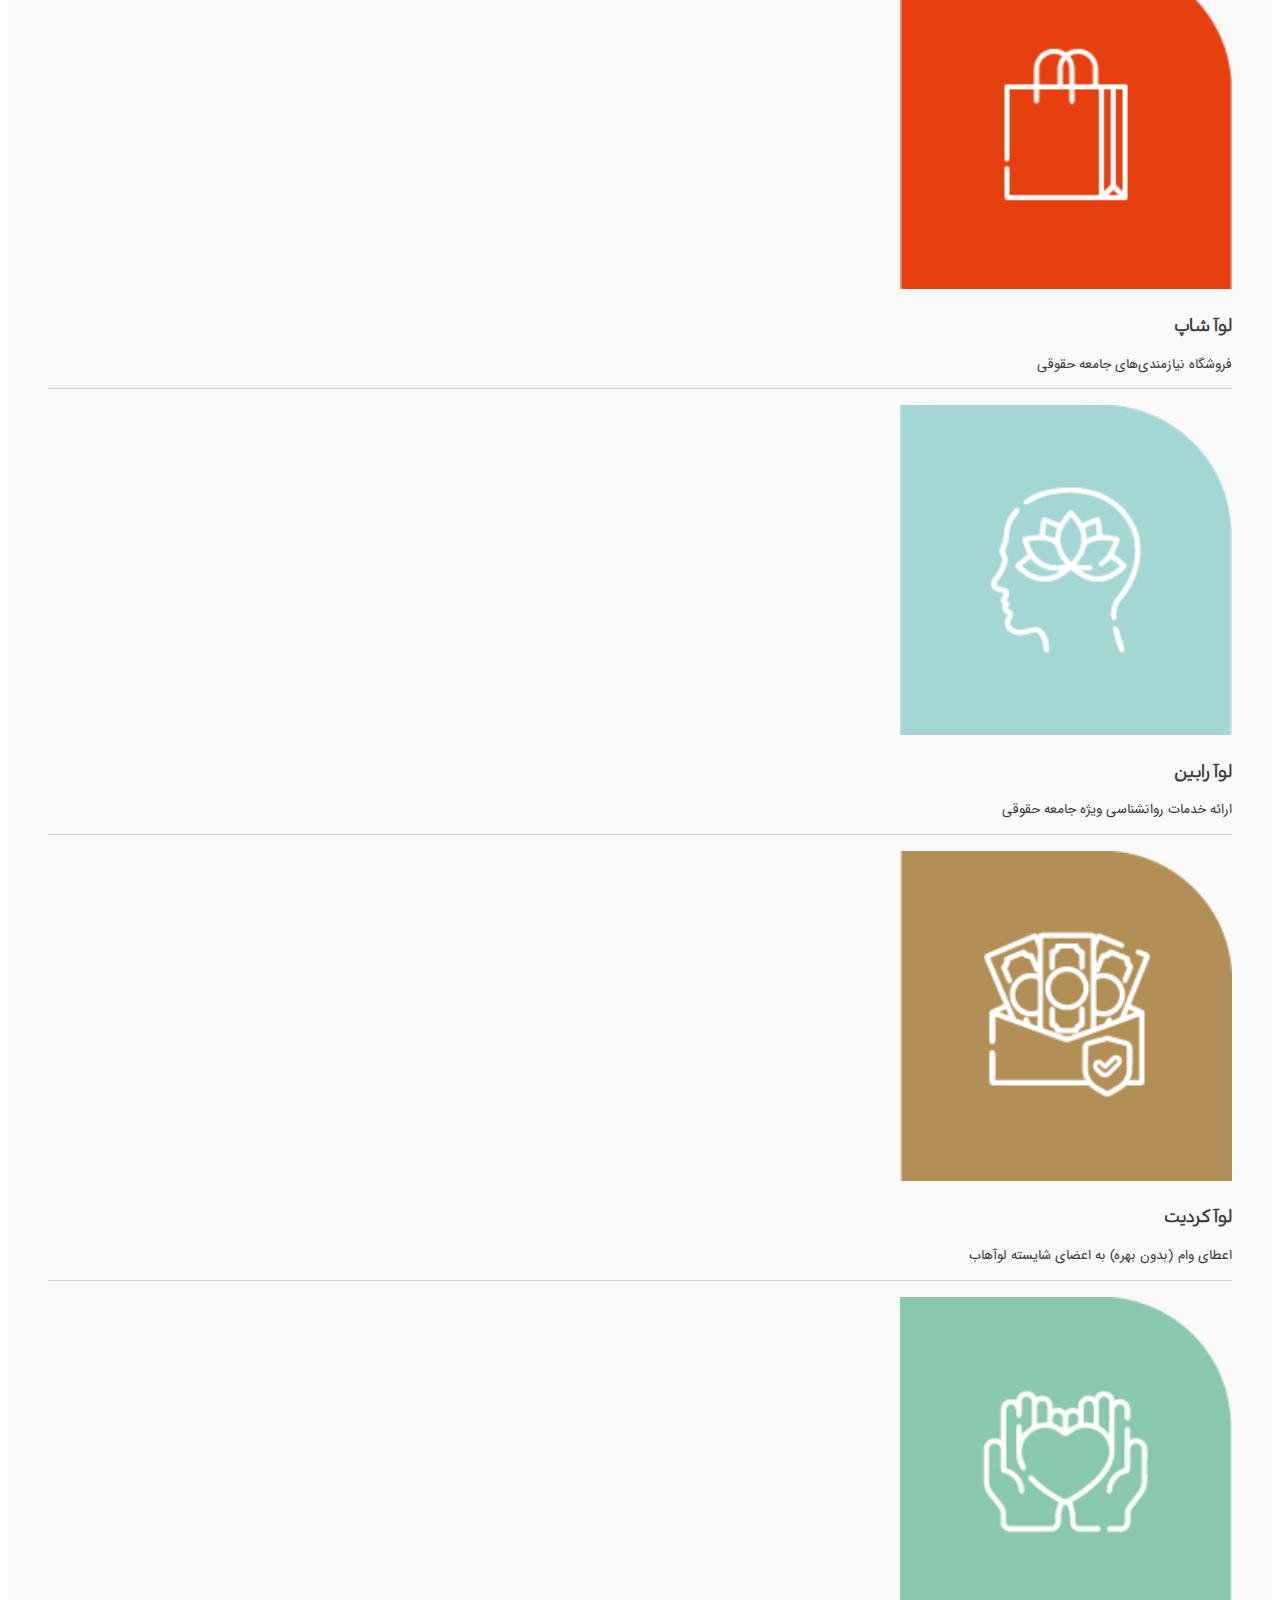
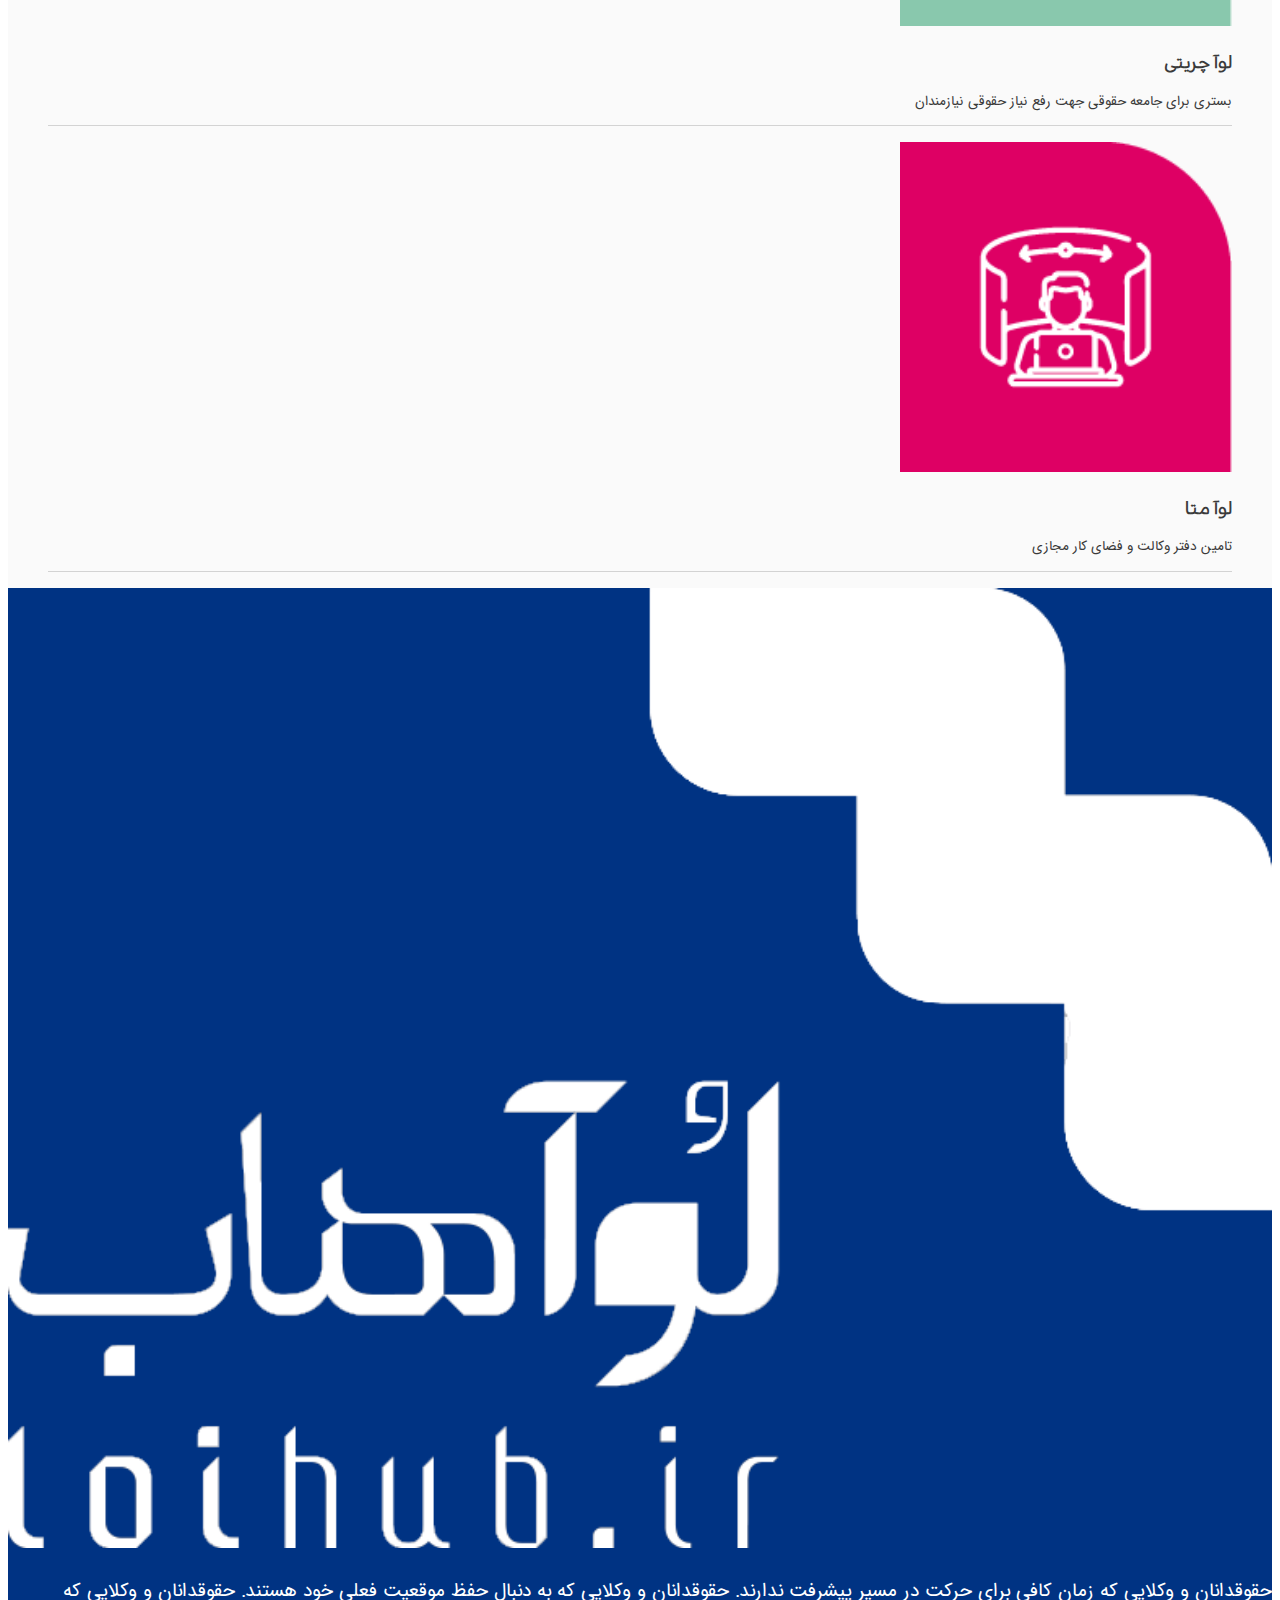
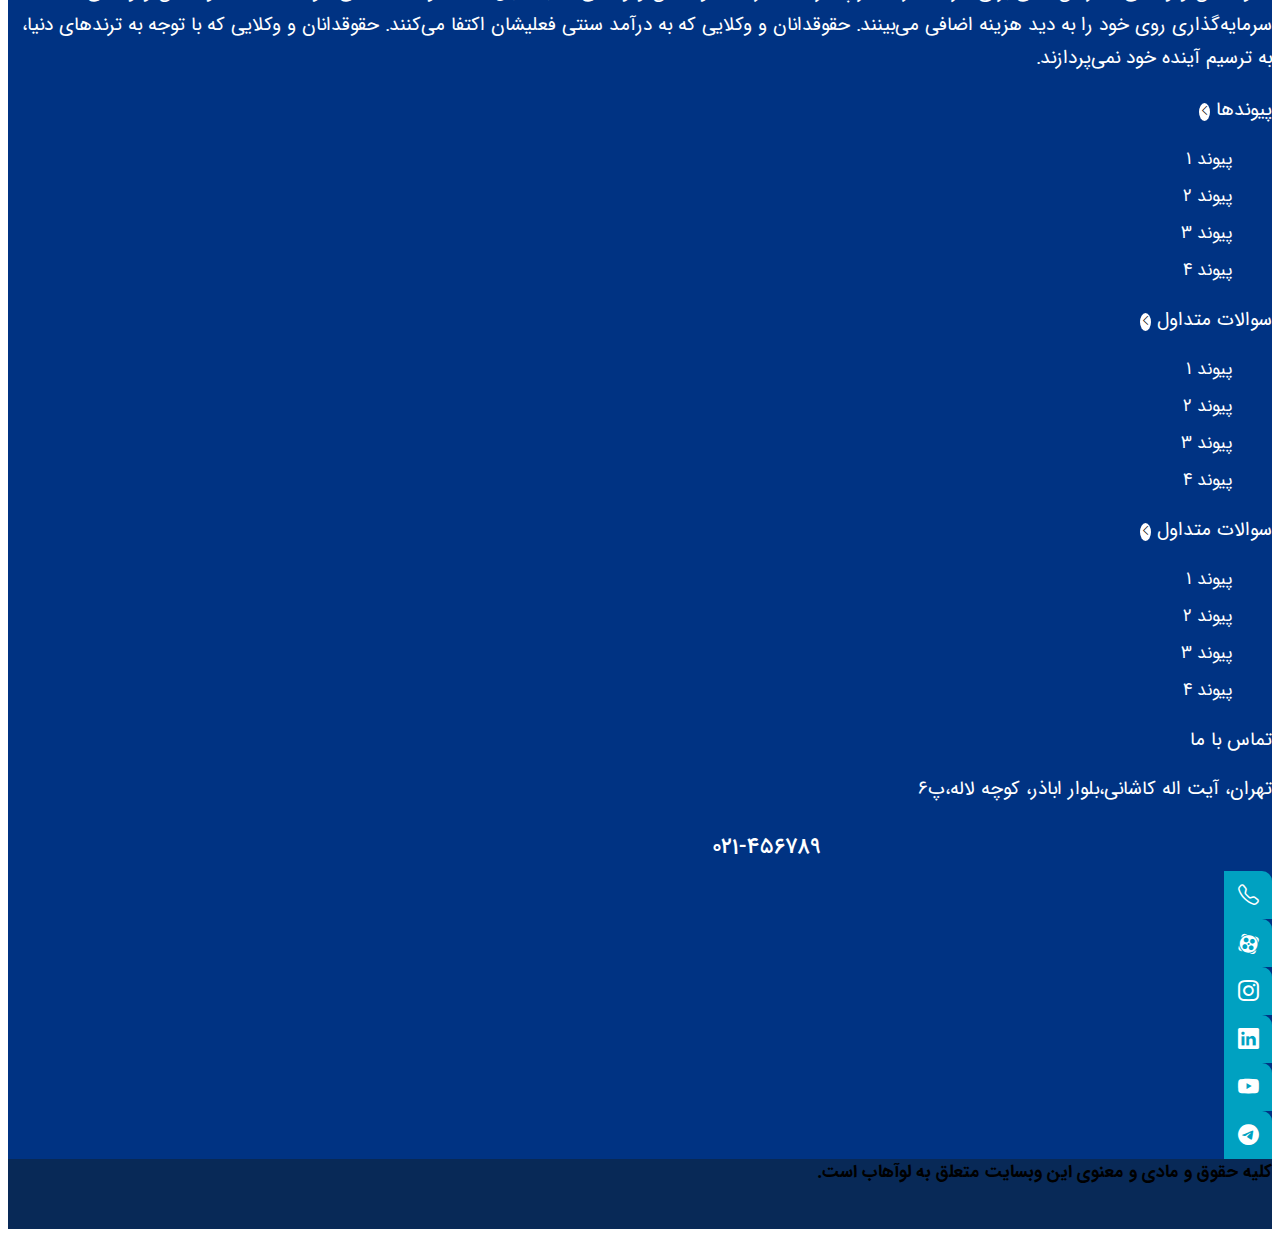
==== commit d69c6cd0: "animation service" ====
--- a/podcast1/index.html
+++ b/podcast1/index.html
@@ -140,7 +140,7 @@
                 </div>
 
             </section>
-            <div class="container-fluid container-xl mx-auto row mt-3 px-2 p-0 m-0">
+            <section class="container-fluid container-xl mx-auto row mt-3 px-2 p-0 m-0">
                 <section class="published-cast col-lg-9 m-0 ">
                     <div class="published-cast-title m-0 px-3">
                         <h5 class="p-0 m-0 col-7 col-sm-4 col-lg-3">لوآکست‌های منتشرشده</h5>
@@ -151,7 +151,7 @@
                             <figure class="image-podcast p-0 m-0 row col-12 col-md-3">
                                 <!-- link podcast item ------------------------------- -->
                                 <a href="#" class="p-0 m-0 row">
-                                    <span class="d-flex d-md-none"><i class="bi bi-play-circle-fill"></i></span>
+                                    <span class="d-flex d-md-none"><i class="bi bi-headphones"></i></span>
                                     <img src="assets/image/padcast.png" alt="loacast1">
                                 </a>
                             </figure>
@@ -214,7 +214,7 @@
                             <figure class="image-podcast p-0 m-0 row col-12 col-md-3">
                                 <!-- link podcast item ------------------------------- -->
                                 <a href="#" class="p-0 m-0 row">
-                                    <span class="d-flex d-md-none"><i class="bi bi-play-circle-fill"></i></span>
+                                    <span class="d-flex d-md-none"><i class="bi bi-headphones"></i></span>
                                     <img src="assets/image/padcast.png" alt="loacast1">
                                 </a>
                             </figure>
@@ -277,7 +277,7 @@
                             <figure class="image-podcast p-0 m-0 row col-12 col-md-3">
                                 <!-- link podcast item ------------------------------- -->
                                 <a href="#" class="p-0 m-0 row">
-                                    <span class="d-flex d-md-none"><i class="bi bi-play-circle-fill"></i></span>
+                                    <span class="d-flex d-md-none"><i class="bi bi-headphones"></i></span>
                                     <img src="assets/image/padcast.png" alt="loacast1">
                                 </a>
                             </figure>
@@ -340,7 +340,7 @@
                             <figure class="image-podcast p-0 m-0 row col-12 col-md-3">
                                 <!-- link podcast item ------------------------------- -->
                                 <a href="#" class="p-0 m-0 row">
-                                    <span class="d-flex d-md-none"><i class="bi bi-play-circle-fill"></i></span>
+                                    <span class="d-flex d-md-none"><i class="bi bi-headphones"></i></span>
                                     <img src="assets/image/padcast.png" alt="loacast1">
                                 </a>
                             </figure>
@@ -403,7 +403,7 @@
                             <figure class="image-podcast p-0 m-0 row col-12 col-md-3">
                                 <!-- link podcast item ------------------------------- -->
                                 <a href="#" class="p-0 m-0 row">
-                                    <span class="d-flex d-md-none"><i class="bi bi-play-circle-fill"></i></span>
+                                    <span class="d-flex d-md-none"><i class="bi bi-headphones"></i></span>
                                     <img src="assets/image/padcast.png" alt="loacast1">
                                 </a>
                             </figure>
@@ -603,7 +603,7 @@
                         </figcaption>
                     </figure>
                 </section>
-            </div>
+            </section>
 
 
             <footer class="footer container-fluid m-0 p-0 py-5 pb-0 mt-3">
--- a/podcast1/css/style.css
+++ b/podcast1/css/style.css
@@ -802,8 +802,8 @@
 }
 
 .loiservice-section .loiservice-item:hover img {
-  -webkit-transform: scale(1.1);
-          transform: scale(1.1);
+  -webkit-animation: itemservice .4s infinite alternate;
+          animation: itemservice .4s infinite alternate;
 }
 
 .loiservice-section .loiservice-item:hover h3 {
@@ -811,9 +811,31 @@
 }
 
 .loiservice-section .loiservice-item img {
-  width: 30%;
+  width: 28%;
   -webkit-transition: 0.4s;
   transition: 0.4s;
+}
+
+@-webkit-keyframes itemservice {
+  from {
+    -webkit-transform: scale(0.8);
+            transform: scale(0.8);
+  }
+  to {
+    -webkit-transform: scale(1);
+            transform: scale(1);
+  }
+}
+
+@keyframes itemservice {
+  from {
+    -webkit-transform: scale(0.8);
+            transform: scale(0.8);
+  }
+  to {
+    -webkit-transform: scale(1);
+            transform: scale(1);
+  }
 }
 
 .loiservice-section .loiservice-item figcaption h3 {
--- a/podcast1/css/local.css
+++ b/podcast1/css/local.css
@@ -69,11 +69,26 @@
     height: 100%;
   }
   .image-podcast a span i {
-    font-size: 3rem;
-    color: #fdab53;
+    font-size: 2rem;
+    color: #fff;
+    display: -webkit-box;
+    display: -ms-flexbox;
+    display: flex;
+    -webkit-box-pack: center;
+        -ms-flex-pack: center;
+            justify-content: center;
+    -webkit-box-align: center;
+        -ms-flex-align: center;
+            align-items: center;
+    padding: 8px;
+    background-color: #fdab53;
+    border-radius: 50%;
+    -webkit-transition: .4s;
+    transition: .4s;
   }
   .image-podcast a span:hover i {
     color: #f09433;
+    background-color: #fff;
   }
   .footer .text-about {
     font-size: 0.9rem;
